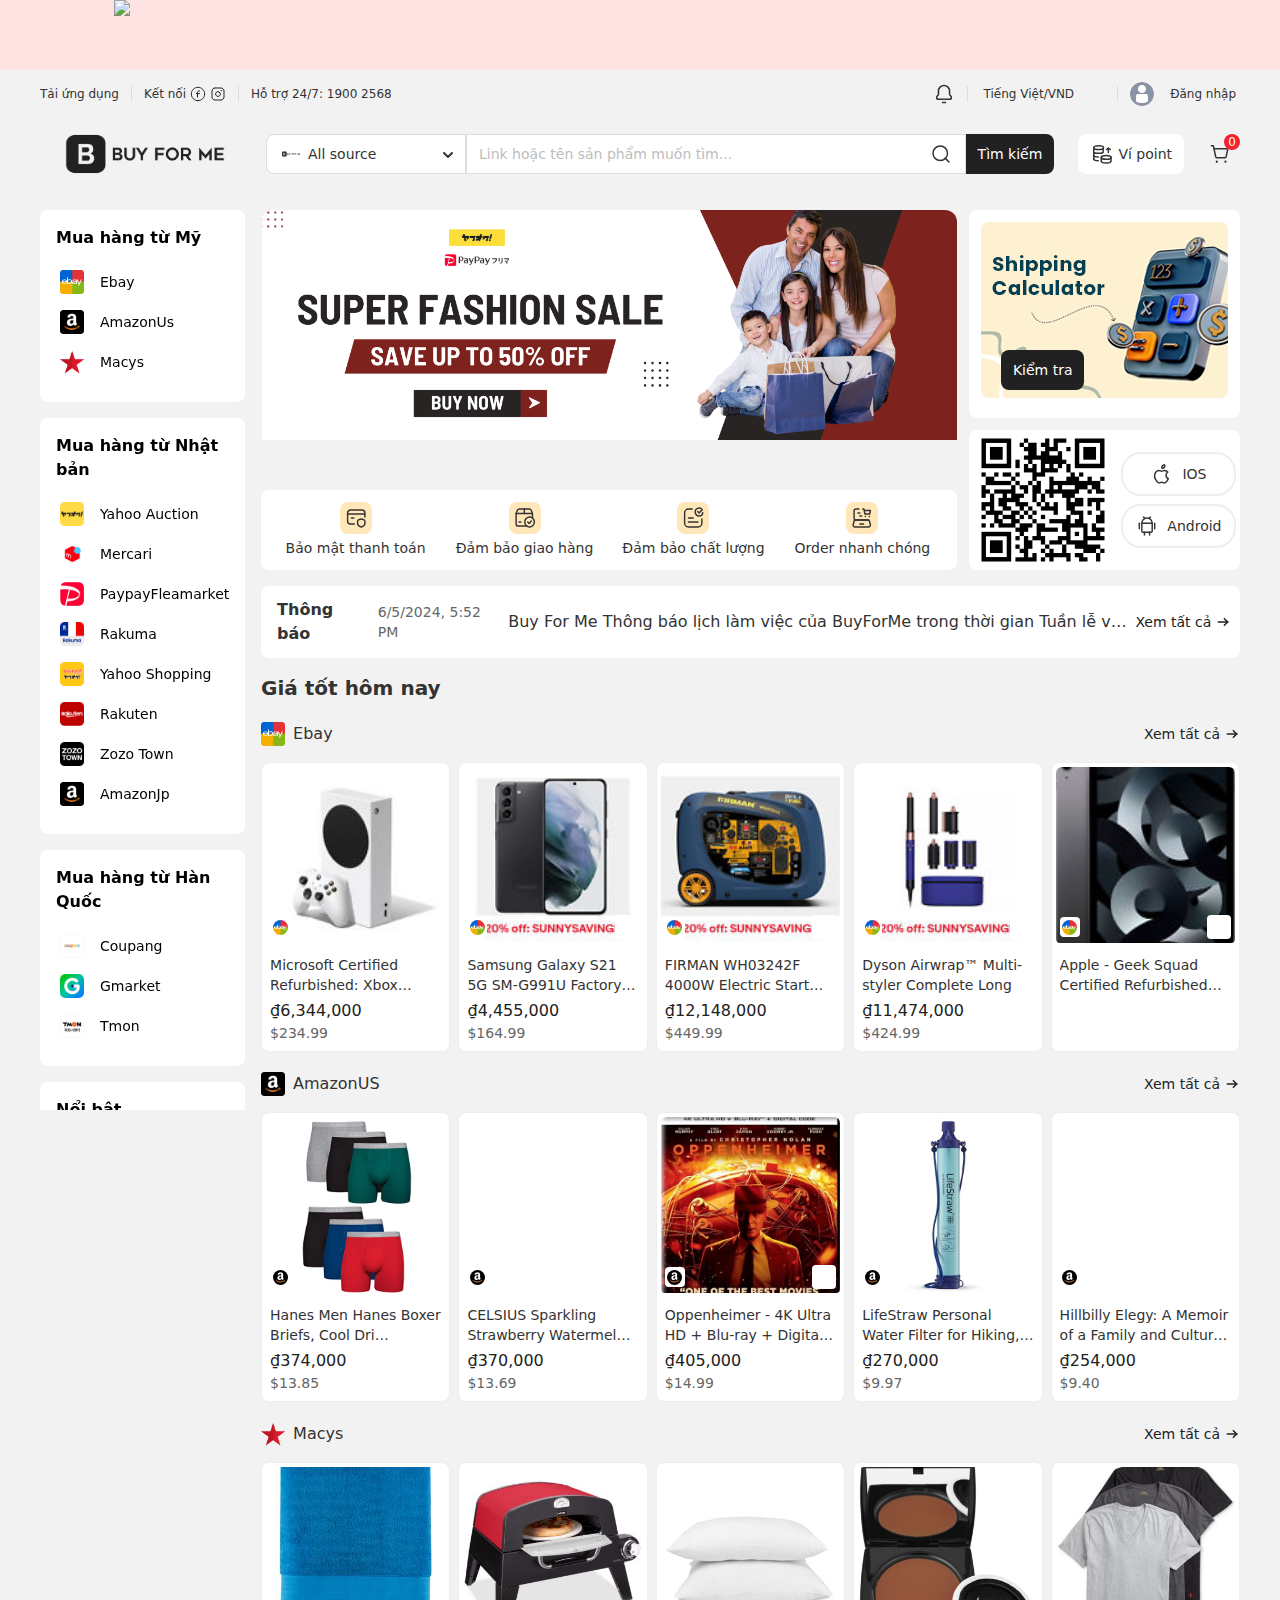
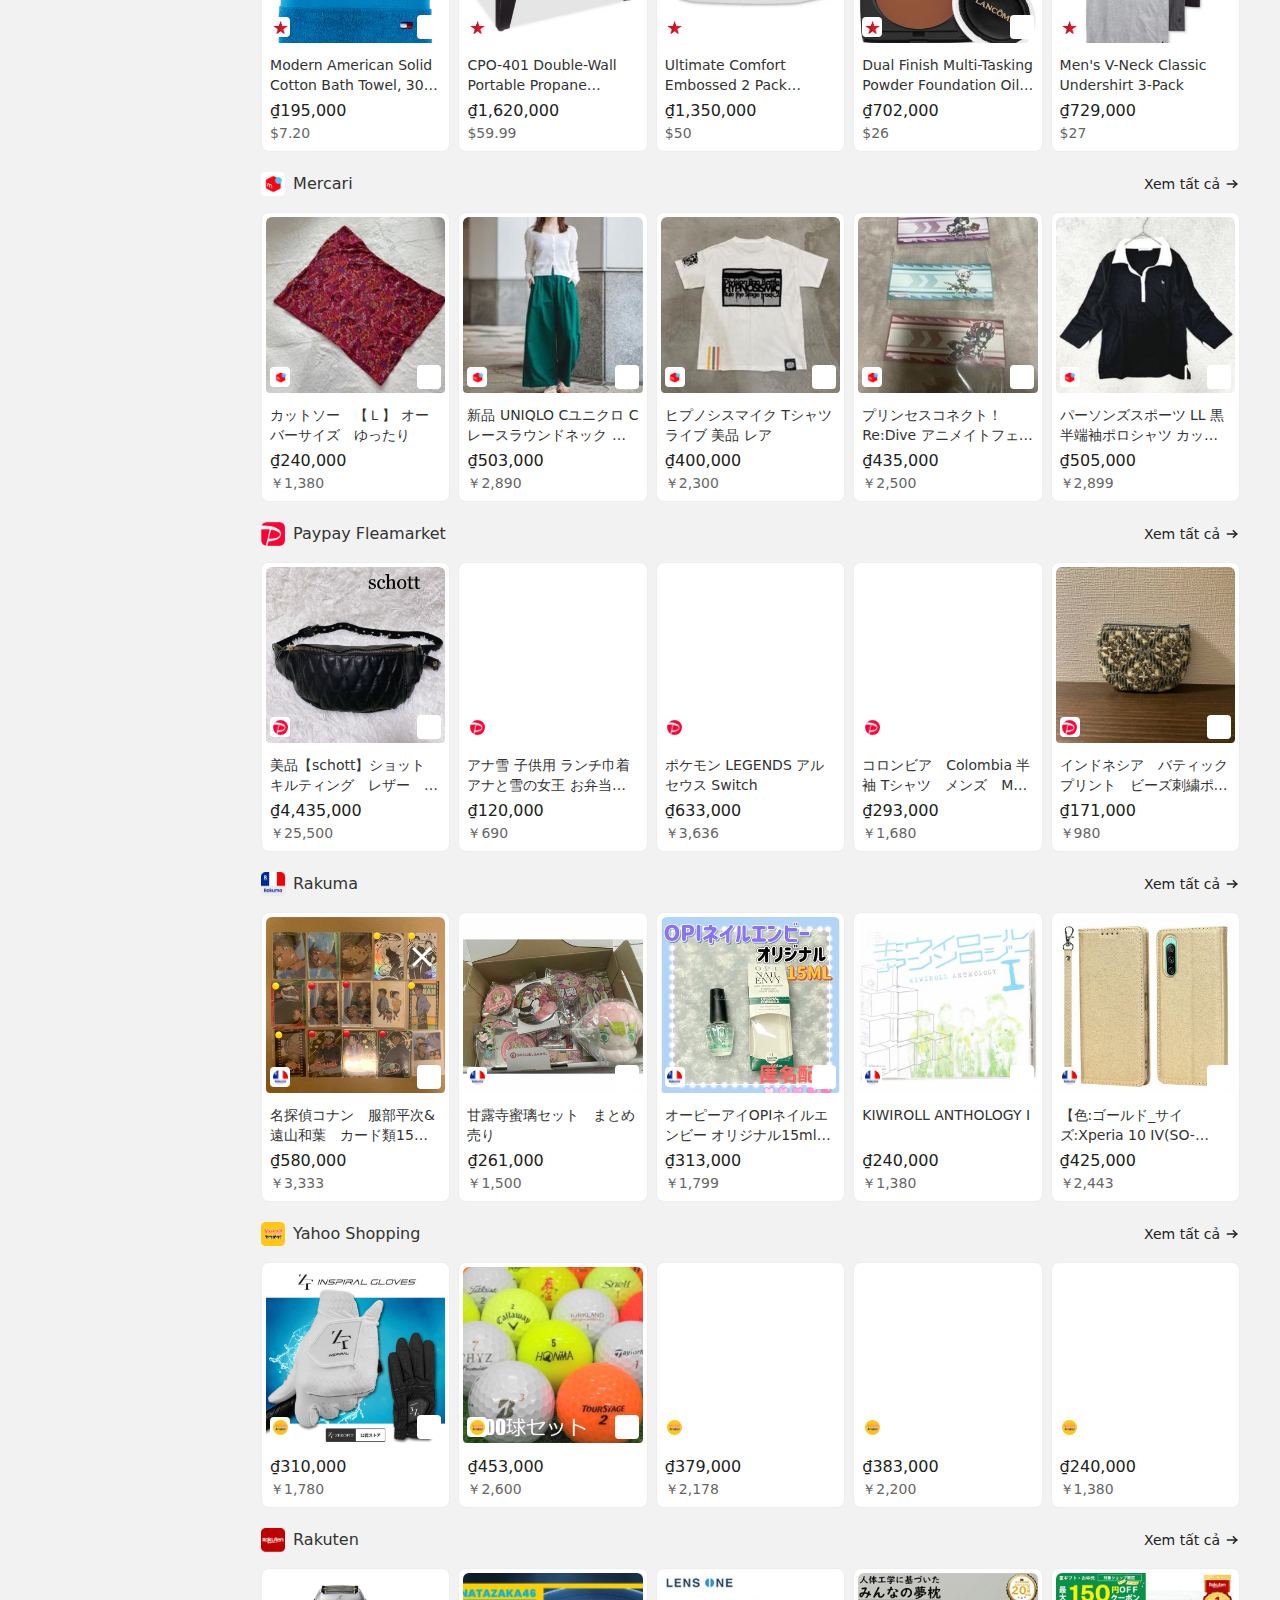
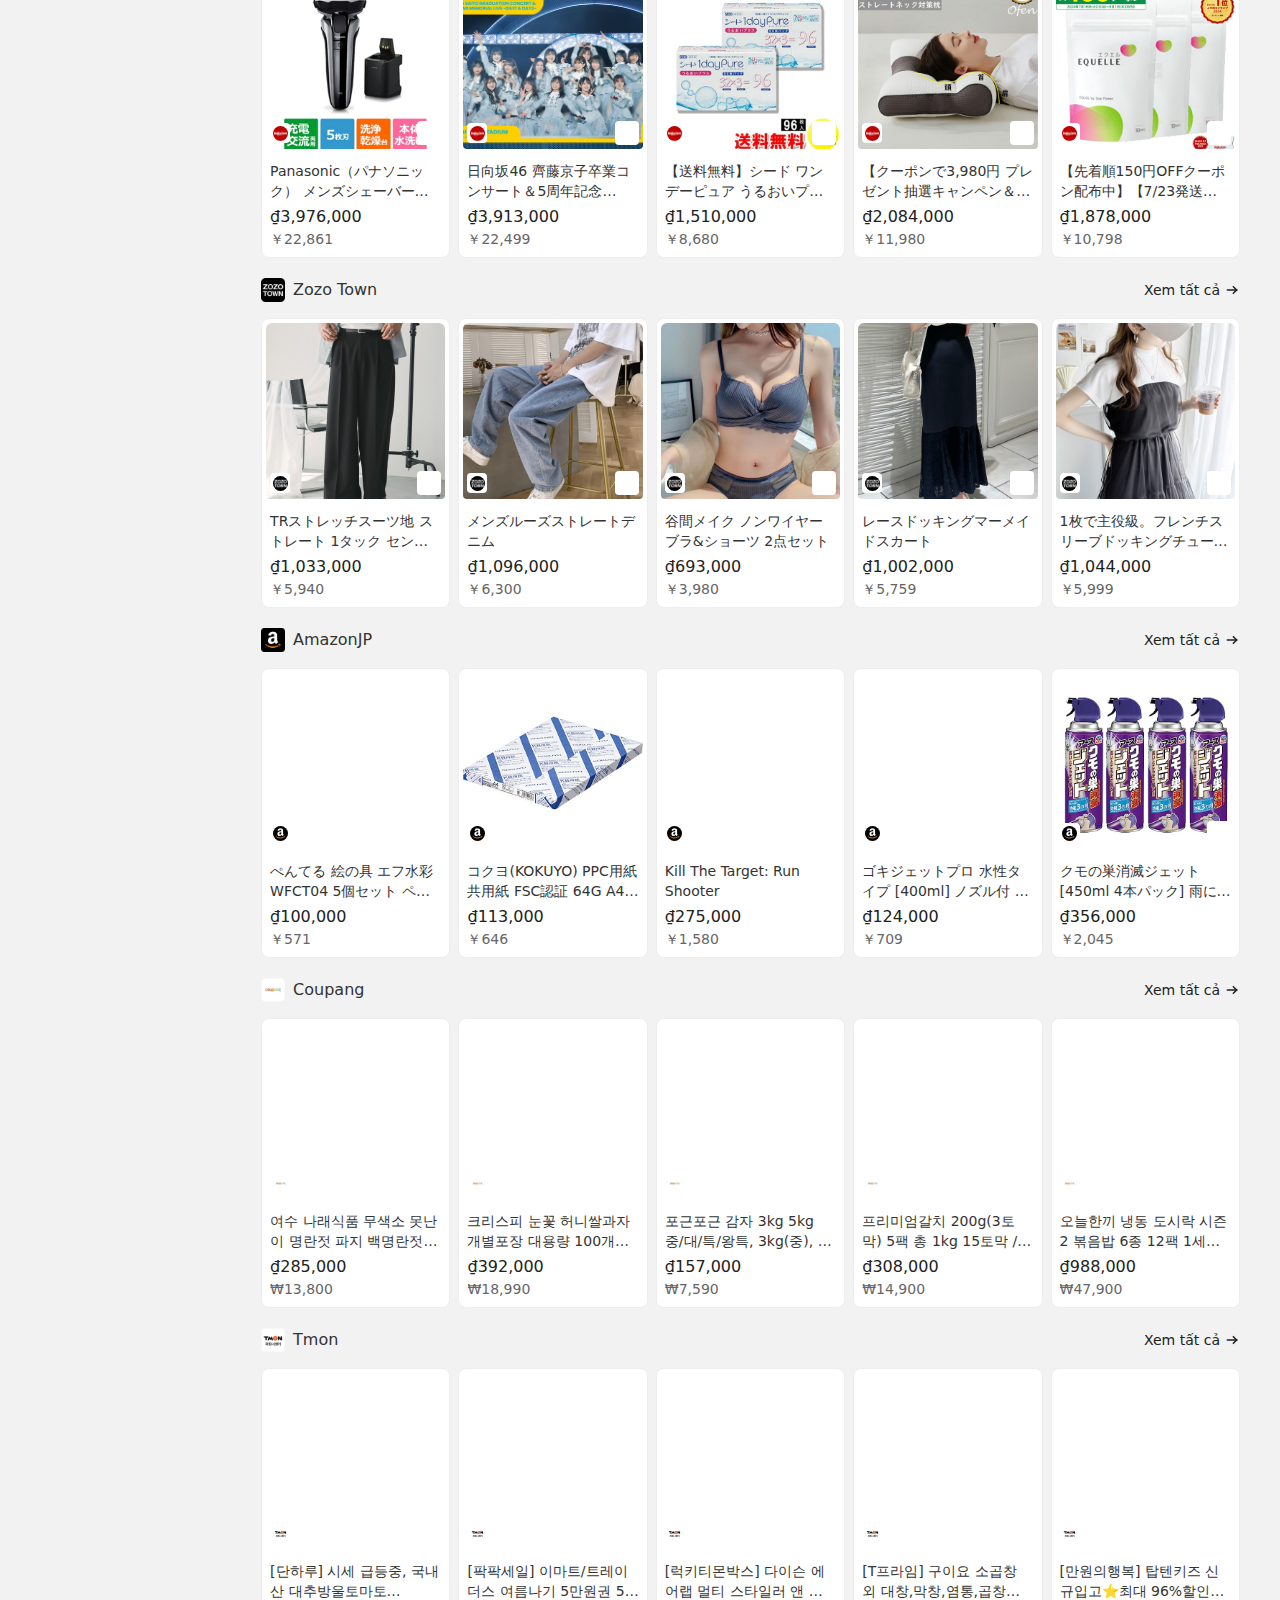
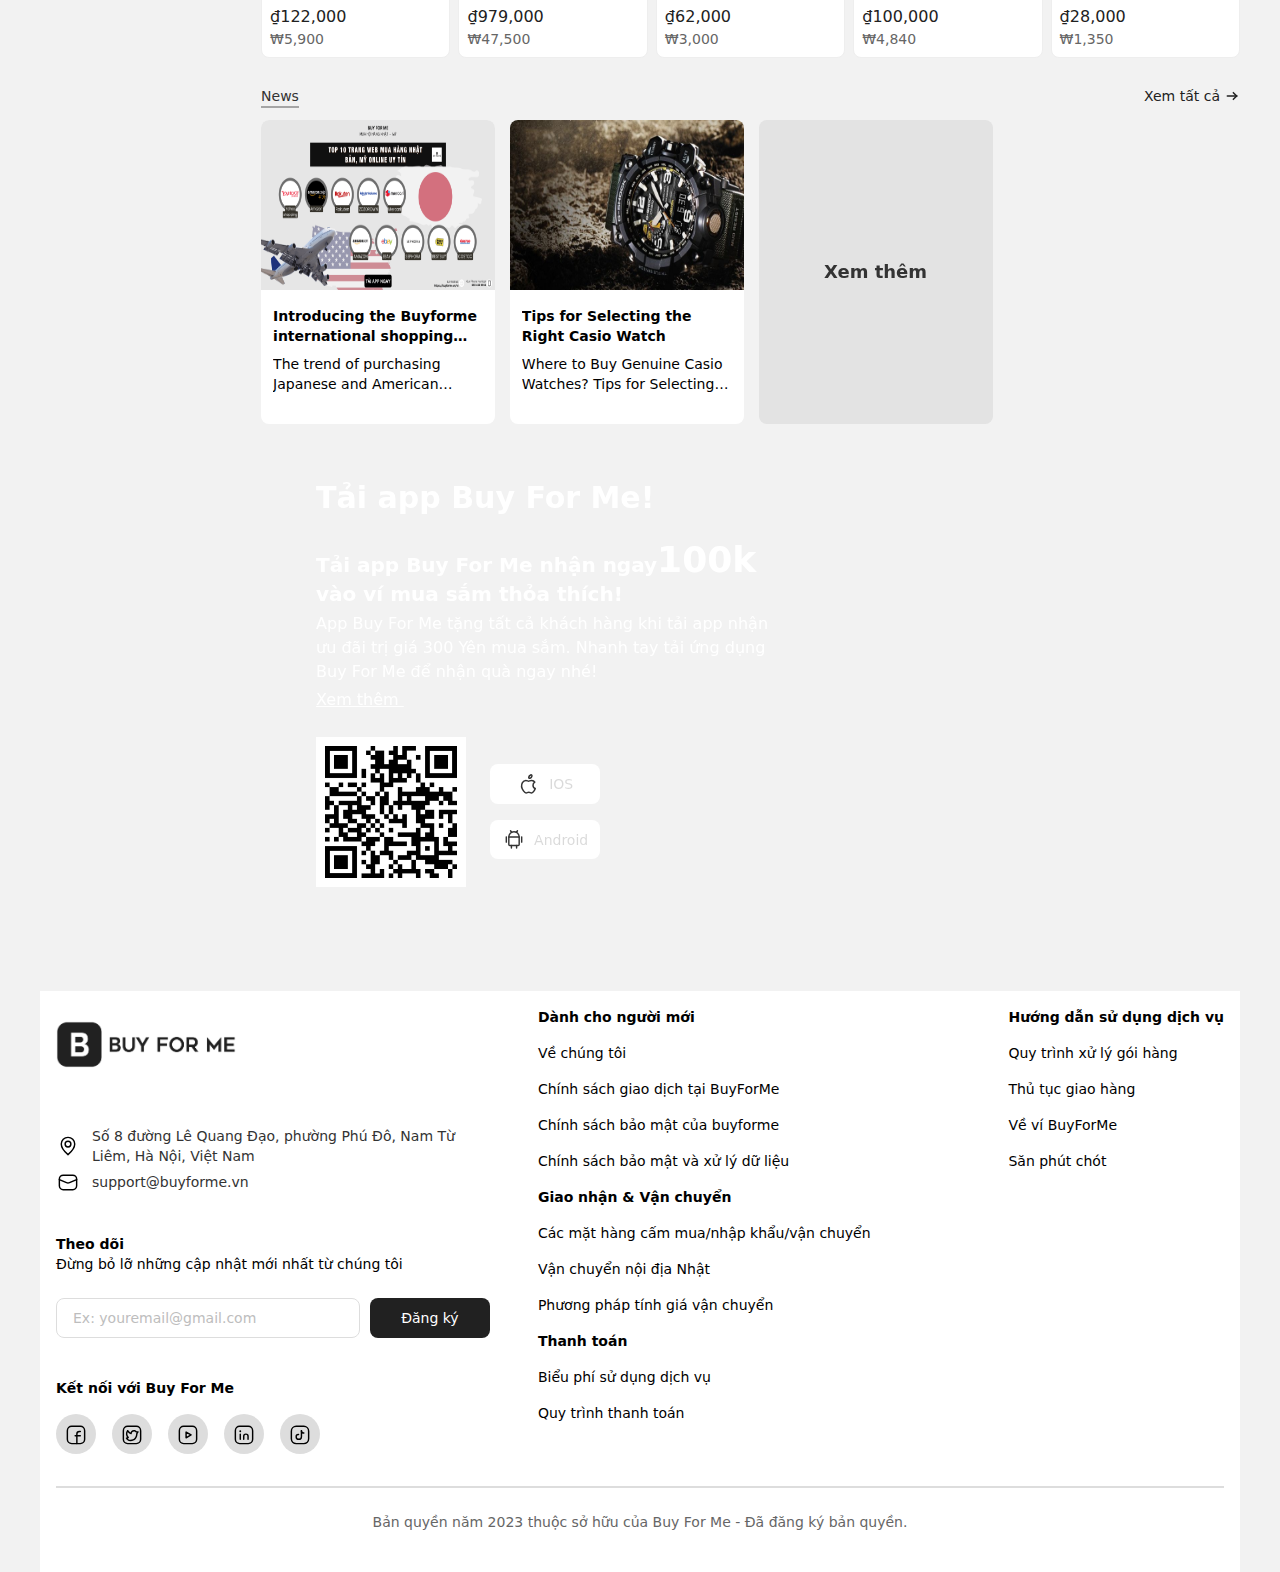
==== index.html @ a2b466f7 "v4" ====
<!DOCTYPE html>
<!-- saved from url=(0020)https://buyforme.vn/ -->
<html>
   <head>
      <meta http-equiv="Content-Type" content="text/html; charset=UTF-8">
      <meta name="viewport" content="width=device-width">
      <title>Buy For Me</title>    
      <meta name="viewport" content="width=device-width, initial-scale=1, maximum-scale=1.0, user-scalable=no, viewport-fit=cover">

      <!-- Import Fontawesome -->
    <link rel="stylesheet" href="./lib/fontawesome/css/fontawesome.css">
    <link rel="stylesheet" href="./lib/fontawesome/css/brands.css">
    <link rel="stylesheet" href="./lib/fontawesome/css/solid.css">
    
      <!-- Import Owl Carousel -->
    <link rel="stylesheet" href="./library/OwlCarousel/assets/owl.carousel.min.css"/>
    <link rel="stylesheet" href="./library/OwlCarousel/assets/owl.theme.default.min.css"/>

     
      <!-- <link rel="preload" href="./assets/images/e6ed0001ab3e3ed1.css" as="style">
      <link rel="stylesheet" href="./assets/images/e6ed0001ab3e3ed1.css" data-n-g=""> -->
      
      <!-- <link rel="stylesheet" type="text/css" href="./assets/css/1d525e5b4dd6b17d.css"> -->
      <!-- <link rel="stylesheet" type="text/css" href="./assets/css/7e64b29bb85424a3.css"> -->

      <link rel="stylesheet" type="text/css" href="./assets/css/style1.css">
      <link rel="stylesheet" type="text/css" href="./assets/css/style2.css">
   </head>
   
   <body class="bg-[#f2f2f2]">
      <div id="__next">
         <main class="__className_469f07">
            <!--$-->
            <div class="hidden items-center justify-between gap-2 bg-ic-white-6s px-4 py-[6px] tb:flex">
               <div class="flex flex-1 items-center gap-2">
                  <div><img alt="icon" loading="lazy" width="32" height="32" decoding="async" data-nimg="1" class="rounded-lg" style="color:transparent" src="./assets/images/app-icon.webp"></div>
                  <div class="flex flex-col justify-between">
                     <p class="text-ic-ink-6s text-xs font-medium leading-[16px]">BuyForMe</p>
                     <p class="text-ic-ink-6s text-xs font-medium leading-[16px]">Open in the BuyForMe app</p>
                  </div>
               </div>
               <button class="align-middle select-none font-sans text-center transition-all disabled:opacity-50 disabled:shadow-none disabled:pointer-events-none py-3 rounded-lg shadow-gray-900/10 hover:shadow-gray-900/20 focus:opacity-[0.85] focus:shadow-none active:opacity-[0.85] active:shadow-none flex items-center justify-center px-3 round-lg shadow-none normal-case text-sm font-medium hover:shadow-none bg-ic-primary-6s text-ic-white-6s hover:opacity-80 h-8" type="button">Open</button>
            </div>
            <div class="block tb:hidden">
               <div class="flex items-center justify-center bg-[#FDE3E1]">
                <img alt="Top bar" loading="lazy" width="1052" height="70" decoding="async" data-nimg="1" src="https://buyforme.vn/_next/image?url=%2F_next%2Fstatic%2Fmedia%2Ftop-bar.6ce9c652.png&w=1080&q=75" style="color: transparent;">
            </div>
               <div class="container mx-auto mt-2 space-y-6">
                  <header class="mx-auto max-w-[1200px]">
                     <div class="flex items-center justify-between">
                        <div class="flex items-center">
                           <div id = "downloadApp" class="mr-3 border-r border-r-ic-ink-2s pr-3" style="cursor: pointer;">
                              <p class="text-ic-ink-6s text-xs font-normal leading-[16px]">Tải ứng dụng</p>
                           </div>
                           <div class="mr-3 border-r border-r-ic-ink-2s pr-3">
                              <div class="flex items-center gap-1">
                                 <p class="text-ic-ink-6s text-xs font-normal leading-[16px]">Kết nối</p>
                                 <img class="inline-block" width="16" height="16" src="./assets/icon/Facebook, Circle.svg">
                                 <img class="inline-block" width="16" height="16" src="./assets/icon/Instagram.svg">
                              </div>
                           </div>
                           <p class="text-ic-ink-6s text-xs font-normal leading-[16px]">Hỗ trợ 24/7: 1900 2568</p>
                        </div>
                        <div class="flex items-center">
                           <div class="relative mr-5 before:absolute before:-right-2 before:top-1/2 before:h-4 before:w-px before:-translate-y-1/2 before:bg-ic-ink-2s before:content-[&#39;&#39;]">
                              <a href="./login/Buy For MeLogin.html">
                                 <button class="flex items-center gap-2 p-1 rounded hover:bg-ic-light transition-[background-color]">
                                    <img class="relative text-ic-ink-6s inline-block" width="24" height="24" color="text-ic-primary-6s" src="./assets/icon/bell-notification.svg">
                                 </button>
                              </a>
                           </div>
                           <div class="relative before:absolute before:-right-2 before:top-1/2 before:h-4 before:w-px before:-translate-y-1/2 before:bg-ic-ink-2s before:content-[&#39;&#39;]">
                              <button class="flex items-center gap-2 p-1 rounded hover:bg-ic-light transition-[background-color]" aria-expanded="false" aria-haspopup="menu" id=":r8:">
                                 <p class="text-ic-ink-6s text-xs font-medium leading-[16px]">Tiếng Việt/VND</p>
                                 <svg class="inline-block" width="24" height="24">
                                    <use xlink:href="/images/sprite-icon.svg#svg-arrow-down"></use>
                                 </svg>
                              </button>
                           </div>
                           <div class="relative ml-4 before:absolute before:-right-2 before:top-1/2 before:h-4 before:-translate-y-1/2 ">
                            <a href="./login/Buy For MeLogin.html">
                                 <button id=":r4:" class="flex items-center gap-2 p-1 rounded hover:bg-ic-light transition-[background-color] account-cn" aria-expanded="false" aria-haspopup="menu">
                                 <img class="inline-block" width="24" height="24" src="./assets/icon/Avatar.svg">
                                    <use xlink:href="/images/sprite-icon.svg#svg-user-avatar"></use>
                                 </svg>
                                 <p class="text-ic-ink-6s text-xs font-medium leading-[16px]">Đăng nhập</p>
                              </button>
                            </a>
                             
                              <!-- Login -->
                              <!-- <div class="min-w-[180px] border border-blue-gray-50 shadow-lg font-sans text-sm font-normal text-blue-gray-500 overflow-auto focus:outline-none shadow-xxl rounded-xl bg-ic-white-6s p-2 z-[9999]" tabindex="-1" id=":r7:" role="menu" aria-labelledby=":r8:" aria-orientation="vertical" style="position: absolute; top: 115px; left: 1323px; opacity: 1; transform-origin: center top; transform: scale(1);">
                                <div class="bg-ic-white-6s p-2 outline-none" tabindex="-1" role="menuitem">
                                   <button id="login-id" class="align-middle select-none font-sans text-center transition-all disabled:opacity-50 disabled:shadow-none disabled:pointer-events-none py-3 rounded-lg shadow-gray-900/10 hover:shadow-gray-900/20 focus:opacity-[0.85] focus:shadow-none active:opacity-[0.85] active:shadow-none flex items-center justify-center px-3 round-lg shadow-none normal-case text-sm font-medium hover:shadow-none bg-ic-primary-6s text-ic-white-6s hover:opacity-80 h-10 w-full login-cn" type="button">
                                      <p class="flex-1">Đăng nhập</p>
                                   </button>
                                   <ul class="mt-2">
                                      <li>
                                         <button role="menuitem" class="w-full pt-[9px] pb-2 rounded-md text-start cursor-pointer select-none transition-all hover:bg-opacity-80 focus:bg-blue-gray-50 focus:bg-opacity-80 active:bg-blue-gray-50 active:bg-opacity-80 hover:text-blue-gray-900 focus:text-blue-gray-900 active:text-blue-gray-900 outline-none text-sm font-normal leading-5 text-ic-ink-6s hover:bg-ic-orange-1s flex items-center gap-2 px-0">
                                            <svg class="inline-block" width="24" height="24">
                                               <use xlink:href="/images/sprite-icon.svg#svg-user"></use>
                                            </svg>
                                            <p class="text-ic-ink-6s text-sm font-normal leading-[20px]">Tài khoản</p>
                                         </button>
                                      </li>
                                      <li>
                                         <button role="menuitem" class="w-full pt-[9px] pb-2 rounded-md text-start cursor-pointer select-none transition-all hover:bg-opacity-80 focus:bg-blue-gray-50 focus:bg-opacity-80 active:bg-blue-gray-50 active:bg-opacity-80 hover:text-blue-gray-900 focus:text-blue-gray-900 active:text-blue-gray-900 outline-none text-sm font-normal leading-5 text-ic-ink-6s hover:bg-ic-orange-1s flex items-center gap-2 px-0">
                                            <svg class="inline-block" width="24" height="24">
                                               <use xlink:href="/images/sprite-icon.svg#svg-cart-2"></use>
                                            </svg>
                                            <p class="text-ic-ink-6s text-sm font-normal leading-[20px]">Đơn hàng</p>
                                         </button>
                                      </li>
                                      <li>
                                         <button role="menuitem" class="w-full pt-[9px] pb-2 rounded-md text-start cursor-pointer select-none transition-all hover:bg-opacity-80 focus:bg-blue-gray-50 focus:bg-opacity-80 active:bg-blue-gray-50 active:bg-opacity-80 hover:text-blue-gray-900 focus:text-blue-gray-900 active:text-blue-gray-900 outline-none text-sm font-normal leading-5 text-ic-ink-6s hover:bg-ic-orange-1s flex items-center gap-2 px-0">
                                            <svg class="inline-block" width="24" height="24">
                                               <use xlink:href="/images/sprite-icon.svg#svg-heart-2"></use>
                                            </svg>
                                            <p class="text-ic-ink-6s text-sm font-normal leading-[20px]">Yêu thích</p>
                                         </button>
                                      </li>
                                   </ul>
                                </div>
                             </div> -->
                               <!-- End Login -->
                           </div>
                        </div>
                     </div>
                     <div class="my-3 flex gap-4">
                        <div class="flex w-[210px] items-center justify-center"><a href="https://buyforme.vn/"><img alt="Buy For Me" loading="lazy" width="160" height="60" decoding="async" data-nimg="1" class="h-16 w-40"  src="./assets/images/logo%20web%20buyforme2_20240529073142602.png" style="color: transparent;"></a></div>
                        <div class="flex flex-1 items-center justify-between">
                           <div class=" flex-1">
                              <div class="relative search-input-id" id="search-input-id">
                                 <div class="relative flex justify-center">
                                    <div>
                                       <div class="relative h-10">
                                          <div class="relative w-full min-w-[200px] h-11 h-full !w-auto ">
                                             <button type="button" class="peer w-full h-full text-blue-gray-700 font-sans font-normal text-left outline outline-0 focus:outline-0 disabled:bg-blue-gray-50 disabled:border-0 disabled:cursor-not-allowed transition-all text-sm bg-ic-white-6s border rounded-lg py-0 [&amp;&gt;div&gt;svg]:text-ic-ink-6s border-ic-ink-2s rounded-r-none focus:border-ic-ink-2s focus:shadow-inherit" aria-expanded="false" aria-haspopup="listbox" role="combobox">
                                                <span class="absolute top-2/4 -translate-y-2/4 left-0 pt-3"></span>
                                                <div class="grid place-items-center absolute top-2/4 right-2 pt-px w-5 h-5 text-blue-gray-400 rotate-0 -translate-y-2/4 transition-all">
                                                   <svg xmlns="http://www.w3.org/2000/svg" viewBox="0 0 20 20" fill="currentColor">
                                                      <path fill-rule="evenodd" d="M5.293 7.293a1 1 0 011.414 0L10 10.586l3.293-3.293a1 1 0 111.414 1.414l-4 4a1 1 0 01-1.414 0l-4-4a1 1 0 010-1.414z" clip-rule="evenodd"></path>
                                                   </svg>
                                                </div>
                                             </button>
                                             <label class="select-none pointer-events-none absolute font-normal transition-all after:content[&#39; &#39;] after:block after:w-full after:absolute after:-bottom-2.5 after:border-b-2 after:transition-transform after:duration-300 text-sm peer-disabled:text-transparent after:scale-x-0 leading-tight after:border-gray-500 w-auto h-auto top-1/2 left-4 -translate-y-1/2 text-ic-ink-4s after:content-none hidden"></label>
                                          </div>
                                          <span class="pointer-events-none absolute left-4 top-1/2 w-[calc(100%-44px)] -translate-y-1/2 truncate text-sm text-ic-ink-6s"><span class="flex gap-2"><img alt="" width="18" height="18" src="./assets/images/logo web buyforme2_20240529073142602.png" class="object-contain"><span>All source</span></span></span>
                                       </div>
                                    </div>
                                    <div class="flex flex-1 items-center justify-between gap-2 truncate border border-ic-ink-2s bg-ic-white-6s px-3 text-sm text-ic-black-5s tb:h-9 tb:rounded-lg">
                                       <input placeholder="Link hoặc tên sản phẩm muốn tìm..." type="text" class="flex-1 focus:outline-none" value="">
                                       <div class="absolute right-[67px] top-11 z-50 h-max w-[500px] bg-white outline-none"></div>
                                       <svg width="24" height="24" viewBox="0 0 24 24" fill="none" xmlns="http://www.w3.org/2000/svg" class="text-ic-black-6s">
                                          <path d="M20.0002 20.0001L16.3765 16.3763" stroke="currentColor" stroke-width="1.5" stroke-linecap="round" stroke-linejoin="round"></path>
                                          <path d="M4 11.25C4 15.2541 7.24594 18.5 11.25 18.5C15.2541 18.5 18.5 15.2541 18.5 11.25C18.5 7.24594 15.2541 4 11.25 4V4C7.24606 4.00029 4.00029 7.24606 4 11.25" stroke="currentColor" stroke-width="1.5" stroke-linecap="round" stroke-linejoin="round"></path>
                                       </svg>
                                    </div>
                                    <button type="button" class="flex items-center justify-center rounded-r-lg bg-ic-primary-6s px-3 py-2 transition-[background-color] hover:opacity-80">
                                       <p class="text-sm font-medium leading-[20px] text-ic-white-6s">Tìm kiếm</p>
                                    </button>
                                 </div>
                              </div>
                           </div>
                           <div class="ml-6">
                            <a href="./login/Buy For MeLogin.html">
                                <button id="deposit-points-id" class="align-middle select-none font-sans text-center transition-all disabled:opacity-50 disabled:shadow-none disabled:pointer-events-none py-3 rounded-lg shadow-gray-900/10 hover:shadow-gray-900/20 focus:opacity-[0.85] focus:shadow-none active:opacity-[0.85] active:shadow-none flex items-center justify-center px-3 round-lg shadow-none normal-case text-sm font-medium hover:shadow-none text-ic-white-6s hover:opacity-80 h-10 bg-ic-white-6s hover:bg-ic-white-4s deposit-points-cn" type="button">
                                    <span class="mr-1">
                                       <svg xmlns="http://www.w3.org/2000/svg" fill="none" viewBox="0 0 24 24" width="24" height="24" class="coin-growth text-ic-ink-6s">
                                          <path stroke="currentColor" stroke-linecap="round" stroke-linejoin="round" stroke-width="1.5" d="M13.125 10.5c0 .414-2.098.75-4.687.75s-4.688-.336-4.688-.75m4.5 4.5c-2.485 0-4.5-.671-4.5-1.5m9.375-6.75v3.75m7.872 4.875C21 14.339 18.815 13.5 16.124 13.5s-4.875.84-4.874 1.875c0 1.036 2.182 1.875 4.875 1.875S21 16.41 21 15.375"></path>
                                          <path stroke="currentColor" stroke-linecap="round" stroke-linejoin="round" stroke-width="1.5" d="M21 15v4c0 1.105-2.182 2-4.875 2s-4.875-.895-4.875-2v-4m-3 3.75c-2.485 0-4.5-.671-4.5-1.5"></path>
                                          <ellipse cx="8.625" cy="5.625" stroke="currentColor" stroke-linecap="round" stroke-linejoin="round" stroke-width="1.5" rx="4.875" ry="1.875"></ellipse>
                                          <path stroke="currentColor" stroke-linecap="round" stroke-linejoin="round" stroke-width="1.5" d="M3.75 6v11.25M18.375 6v4.5m1.875-3L18.375 6 16.5 7.5"></path>
                                       </svg>
                                    </span>
                                    <p class="text-ic-ink-6s text-sm font-medium leading-[20px]">Ví point</p>
                                 </button>
                            </a>
                              
                           </div>
                           <div class="ml-4">
                              <div class="relative">
                                 <button id="cart-id" type="button" class="peer relative size-10 rounded-lg transition-[background-color] hover:bg-ic-ink-2s cart-cn">
                                    <img class="inline-block" width="24" height="24" src="./assets/icon/Basket.svg">
                                    <div class="absolute right-0 top-0 flex size-4 items-center justify-center rounded-full bg-ic-red-6s">
                                       <p class="text-xs font-medium leading-[16px] text-ic-white-6s">0</p>
                                    </div>
                                 </button>
                                 <div class="peer absolute top-full h-1 w-full"></div>
                                 <div class="absolute right-0 mt-1 hidden peer-hover:block hover:block z-[9999] w-[375px] bg-ic-white-6s rounded-lg border border-ic-light shadow-dropdown">
                                    <div class="flex items-center justify-center p-4">
                                       <p class="text-ic-ink-6s text-xs font-normal leading-[16px]">Không có sản phẩm nào trong giỏ hàng!</p>
                                    </div>
                                 </div>
                              </div>
                           </div>
                        </div>
                     </div>
                  </header>
                  <div class="container grid grid-cols-11 gap-4">
                     <div class="relative col-span-2 w-full">
                        <div class="sticky top-5 grid max-h-screen gap-4 overflow-y-scroll pb-52 scrollbar-hidden">
                           <div class="rounded-lg bg-white p-4">
                              <p class="pb-2 text-base font-bold">Mua hàng từ Mỹ</p>
                              <a href="https://buyforme.vn/ebay">
                                 <div class="my-2 flex items-center gap-3">
                                    <div class="grid size-[32px] items-center justify-center rounded-lg"><img src="./assets/images/logo-ebay_20240221110813975.png" alt="EBAY" class="mx-auto block" width="24" height="24"></div>
                                    <p class="text-sm font-medium">Ebay</p>
                                 </div>
                              </a>
                              <a href="https://buyforme.vn/amazon-us">
                                 <div class="my-2 flex items-center gap-3">
                                    <div class="grid size-[32px] items-center justify-center rounded-lg"><img src="./assets/images/Logo source_20231207030555764.png" alt="AMAZON_US" class="mx-auto block" width="24" height="24"></div>
                                    <p class="text-sm font-medium">AmazonUs</p>
                                 </div>
                              </a>
                              <a href="https://buyforme.vn/macys">
                                 <div class="my-2 flex items-center gap-3">
                                    <div class="grid size-[32px] items-center justify-center rounded-lg"><img src="./assets/images/macys 1_20231204081611287.png" alt="MACYS" class="mx-auto block" width="24" height="24"></div>
                                    <p class="text-sm font-medium">Macys</p>
                                 </div>
                              </a>
                           </div>
                           <div class="rounded-lg bg-white p-4">
                              <p class="pb-2 text-base font-bold">Mua hàng từ Nhật bản</p>
                              <a href="https://buyforme.vn/auction">
                                 <div class="my-2 flex items-center gap-3">
                                    <div class="grid size-[32px] items-center justify-center rounded-lg"><img src="./assets/images/Yahoo AUC_20231012080811612.png" alt="AUCTION" class="mx-auto block" width="24" height="24"></div>
                                    <p class="text-sm font-medium">Yahoo Auction</p>
                                 </div>
                              </a>
                              <a href="https://buyforme.vn/mercari-partner">
                                 <div class="my-2 flex items-center gap-3">
                                    <div class="grid size-[32px] items-center justify-center rounded-lg"><img src="./assets/images/Mercari_20231016100339841.png" alt="MERCARI_PARTNER" class="mx-auto block" width="24" height="24"></div>
                                    <p class="text-sm font-medium">Mercari</p>
                                 </div>
                              </a>
                              <a href="https://buyforme.vn/paypay-fleamarket">
                                 <div class="my-2 flex items-center gap-3">
                                    <div class="grid size-[32px] items-center justify-center rounded-lg"><img src="./assets/images/Paypay_20231010064938554.png" alt="PAYPAY_FLEAMARKET" class="mx-auto block" width="24" height="24"></div>
                                    <p class="text-sm font-medium">PaypayFleamarket</p>
                                 </div>
                              </a>
                              <a href="https://buyforme.vn/rakuma">
                                 <div class="my-2 flex items-center gap-3">
                                    <div class="grid size-[32px] items-center justify-center rounded-lg"><img src="./assets/images/Rakuma_20231010064957688.png" alt="RAKUMA" class="mx-auto block" width="24" height="24"></div>
                                    <p class="text-sm font-medium">Rakuma</p>
                                 </div>
                              </a>
                              <a href="https://buyforme.vn/yahoo-shopping">
                                 <div class="my-2 flex items-center gap-3">
                                    <div class="grid size-[32px] items-center justify-center rounded-lg"><img src="./assets/images/Yahoo Shopping_20231010065033388.png" alt="YAHOO_SHOPPING" class="mx-auto block" width="24" height="24"></div>
                                    <p class="text-sm font-medium">Yahoo Shopping</p>
                                 </div>
                              </a>
                              <a href="https://buyforme.vn/rakuten">
                                 <div class="my-2 flex items-center gap-3">
                                    <div class="grid size-[32px] items-center justify-center rounded-lg"><img src="./assets/images/Rakuten_20231010065009474.png" alt="RAKUTEN" class="mx-auto block" width="24" height="24"></div>
                                    <p class="text-sm font-medium">Rakuten</p>
                                 </div>
                              </a>
                              <a href="https://buyforme.vn/zozo">
                                 <div class="my-2 flex items-center gap-3">
                                    <div class="grid size-[32px] items-center justify-center rounded-lg"><img src="./assets/images/Zozo_20231010065044182.png" alt="ZOZO" class="mx-auto block" width="24" height="24"></div>
                                    <p class="text-sm font-medium">Zozo Town</p>
                                 </div>
                              </a>
                              <a href="https://buyforme.vn/amazon-jp">
                                 <div class="my-2 flex items-center gap-3">
                                    <div class="grid size-[32px] items-center justify-center rounded-lg"><img src="./assets/images/Logo source_20231207030555764.png" alt="AMAZON_JP" class="mx-auto block" width="24" height="24"></div>
                                    <p class="text-sm font-medium">AmazonJp</p>
                                 </div>
                              </a>
                           </div>
                           <div class="rounded-lg bg-white p-4">
                              <p class="pb-2 text-base font-bold">Mua hàng từ Hàn Quốc</p>
                              <a href="https://buyforme.vn/coupang">
                                 <div class="my-2 flex items-center gap-3">
                                    <div class="grid size-[32px] items-center justify-center rounded-lg"><img src="./assets/images/coupang_20231214081529033.png" alt="COUPANG" class="mx-auto block" width="24" height="24"></div>
                                    <p class="text-sm font-medium">Coupang</p>
                                 </div>
                              </a>
                              <a href="https://buyforme.vn/gmarket">
                                 <div class="my-2 flex items-center gap-3">
                                    <div class="grid size-[32px] items-center justify-center rounded-lg"><img src="./assets/images/logo-gmarket_20231220024319062.png" alt="GMARKET" class="mx-auto block" width="24" height="24"></div>
                                    <p class="text-sm font-medium">Gmarket</p>
                                 </div>
                              </a>
                              <a href="https://buyforme.vn/tmon">
                                 <div class="my-2 flex items-center gap-3">
                                    <div class="grid size-[32px] items-center justify-center rounded-lg"><img src="./assets/images/tmon_20240109094937190.png" alt="TMON" class="mx-auto block" width="24" height="24"></div>
                                    <p class="text-sm font-medium">Tmon</p>
                                 </div>
                              </a>
                           </div>
                           <div class="rounded-lg bg-white p-4">
                              <p class="pb-2 text-base font-bold">Nổi bật</p>
                              <a href="./login/Buy For MeLogin.html">
                                 <div class="my-2 flex items-center gap-3">
                                    <div class="grid size-[32px] items-center justify-center rounded-lg bg-[#cccc]">
                                       <img class="size-4 inline-block" width="16" height="16" src="./assets/icon/delivery.svg">
                                    </div>
                                    <p class="text-sm font-medium">Vận chuyển</p>
                                 </div>
                              </a>
                              <a href="https://buyforme.vn/docs">
                                 <div class="my-2 flex items-center gap-3">
                                    <div class="grid size-[32px] items-center justify-center rounded-lg bg-[#cccc]">
                                       <img class="size-4 inline-block" width="16" height="16" src="./assets/icon/idea-light-lamp-square.svg">
                                        
                                    </div>
                                    <p class="text-sm font-medium">Hướng dẫn</p>
                                 </div>
                              </a>
                           </div>
                        </div>
                     </div>
                     <div class="col-span-9 space-y-4">
                        <div class="grid grid-cols-7 gap-3">
                           <div class="col-span-5 space-y-3">
                              <div class="group relative overflow-hidden rounded-xl tb:px-4 tb:py-3 tb:rounded-none tb:bg-ic-white-6s h-[268px]">
                                 <div class="h-full tb:overflow-hidden tb:rounded-xl">
                                    <div class="swiper swiper-initialized swiper-horizontal h-full swiper-backface-hidden ">
                                       <div class="swiper-wrapper owl-carousel owl-theme">

                                            <div class="swiper-slide swiper-slide-active h-full item" style="width: 696px; margin-right: 30px;">
                                            <a class="block size-full" href="https://api.ichiba.net/storage/files/ichiba-prod/cms/private/buyforme2/articles/featured-image/2024/7/9/21_20240709081550891.png"><img alt="ed412249-6824-4959-89d0-44ec168f8329" loading="lazy" width="862" height="268" decoding="async" data-nimg="1" class="size-full object-cover" src="./assets/images/21_20240709081550891.png" style="color: transparent;"></a>
                                            </div>
                                            <div class="swiper-slide swiper-slide-next h-full item" style="width: 696px; margin-right: 30px;">
                                            <a class="block size-full" href="https://buyforme.vn/#"><img alt="4801140e-344b-4545-97b1-132b7cec5078" loading="lazy" width="862" height="268" decoding="async" data-nimg="1" class="size-full object-cover" src="./assets/images/8_20240709014234178.png" style="color: transparent;"></a></div>
                                            </div>
                                       
                                    </div>
                                 </div>
                              </div>
                              <div class="flex justify-between gap-3 rounded-lg bg-ic-white-6s px-4 py-3 tb:rounded-none tb:py-2 tb:overflow-x-auto tb:scrollbar-hidden tb:max-w-full">
                                 <a class="flex flex-1 flex-col items-center justify-center gap-1 tb:shrink-0 tb:flex-row" href="https://buyforme.vn/#">
                                    <div class="flex size-8 items-center justify-center rounded-lg bg-ic-orange-2s">
                                       <image class="inline-block" width="24" height="24" src="./assets/icon/credit-card-security-protection.svg">
                                          
                                    </div>
                                    <p class="text-ic-ink-6s text-sm font-medium leading-[20px] tb:text-nowrap">Bảo mật thanh toán</p>
                                 </a>
                                 <a class="flex flex-1 flex-col items-center justify-center gap-1 tb:shrink-0 tb:flex-row" href="https://buyforme.vn/#">
                                    <div class="flex size-8 items-center justify-center rounded-lg bg-ic-orange-2s">
                                       <img class="inline-block" width="24" height="24" src="./assets/icon/order.svg">
                                          
                                    </div>
                                    <p class="text-ic-ink-6s text-sm font-medium leading-[20px] tb:text-nowrap">Đảm bảo giao hàng</p>
                                 </a>
                                 <a class="flex flex-1 flex-col items-center justify-center gap-1 tb:shrink-0 tb:flex-row" href="https://buyforme.vn/#">
                                    <div class="flex size-8 items-center justify-center rounded-lg bg-ic-orange-2s">
                                       <img class="inline-block" width="24" height="24" src="./assets/icon/item-checkmark.svg">
                                          
                                    </div>
                                    <p class="text-ic-ink-6s text-sm font-medium leading-[20px] tb:text-nowrap">Đảm bảo chất lượng</p>
                                 </a>
                                 <a class="flex flex-1 flex-col items-center justify-center gap-1 tb:shrink-0 tb:flex-row" href="https://buyforme.vn/#">
                                    <div class="flex size-8 items-center justify-center rounded-lg bg-ic-orange-2s">
                                       <img class="inline-block" width="24" height="24" src="./assets/icon/laptop-basket-fast-order.svg">
                                          
                                    </div>
                                    <p class="text-ic-ink-6s text-sm font-medium leading-[20px] tb:text-nowrap">Order nhanh chóng</p>
                                 </a>
                              </div>
                           </div>
                           <div class="col-span-2 flex flex-col justify-between gap-3">
                              <div class="w-full rounded-lg bg-ic-white-6s p-3 flex-1">
                                 <div class="relative aspect-auto h-[176px] overflow-hidden rounded-lg">
                                    <img alt="imageBanner" loading="lazy" width="343" height="176" decoding="async" data-nimg="1" class="size-full object-cover" src="./assets/images/image2.png" style="color: transparent;">
                                    <div class="absolute bottom-2 left-5"><a id="check-shipping-id" class="check-shipping-cn" href="https://buyforme.vn/shipping-calculator"><button class="align-middle select-none font-sans text-center transition-all disabled:opacity-50 disabled:shadow-none disabled:pointer-events-none py-3 rounded-lg shadow-gray-900/10 hover:shadow-gray-900/20 focus:opacity-[0.85] focus:shadow-none active:opacity-[0.85] active:shadow-none flex items-center justify-center px-3 round-lg shadow-none normal-case text-sm font-medium hover:shadow-none bg-ic-primary-6s text-ic-white-6s hover:opacity-80 h-10" type="button">Kiểm tra</button></a></div>
                                 </div>
                              </div>
                              <div class="flex items-center gap-2 rounded-lg bg-ic-white-6s px-1">
                                 <img alt="imgQR" loading="lazy" width="140" height="140" decoding="async" data-nimg="1" src="./assets/images/qr_code.png" style="color: transparent;">
                                 <div class="flex flex-1 flex-col items-center justify-center gap-2">
                                    <a href="https://apps.apple.com/us/app/buyforme-cross-border/id6479628632" target="_blank" class="w-full">
                                       <div class="flex w-full items-center justify-center gap-2 rounded-[20px] border-2 px-3 py-2">
                                          <img class="inline-block" width="24" height="24" src="./assets/icon/Apple.svg">
                                             
                                          <p class="text-ic-ink-6s text-sm font-medium leading-[20px]">IOS</p>
                                       </div>
                                    </a>
                                    <a href="https://play.google.com/store/apps/details?id=com.ichiba.buyforme" target="_blank" class="w-full">
                                       <div class="flex w-full items-center justify-center gap-2 rounded-[20px] border-2 px-3 py-2">
                                          <img class="inline-block" width="24" height="24" src="./assets/icon/Android.svg">
                                          <p class="text-ic-ink-6s text-sm font-medium leading-[20px]">Android</p>
                                       </div>
                                    </a>
                                 </div>
                              </div>
                           </div>
                        </div>
                        <div class="rounded-lg bg-ic-white-6s px-4 py-3">
                           <div class="flex items-center justify-between">
                              <div class="flex items-center gap-4 ">
                                 <p class="text-ic-ink-6s text-base font-bold leading-[24px]">Thông báo</p>
                                 <div class=" ">
                                    <div class="flex items-center gap-3 text-sm">
                                       <div class="text-ic-ink-5s">6/5/2024, 5:52 PM</div>
                                       <p class="text-ic-ink-6s text-base font-medium leading-[24px] max-w-[750px] truncate">Buy For Me Thông báo lịch làm việc của BuyForMe trong thời gian Tuần lễ vàng 2024</p>
                                    </div>
                                 </div>
                              </div>
                              <a class="flex items-center gap-1 whitespace-nowrap text-sm font-medium text-ic-primary-6s" href="https://buyforme.vn/notices">
                                 Xem tất cả
                                 <img class="size-4 text-ic-primary-6s tb:hidden inline-block" width="16" height="16" src="./assets/icon/Arrow.svg">
                              </a>
                           </div>
                        </div>
                        <section class="space-y-3 tb:bg-ic-white-6s tb:py-3">
                           <h5 class="text-ic-ink-6s text-xl font-bold leading-[28px] tb:px-4 tb:text-base">Giá tốt hôm nay</h5>
                           <div class="space-y-2 tb:space-y-3">
                              <div class="flex justify-between py-2 tb:px-4">
                                 <div class="flex items-center gap-2">
                                    <img alt="Ebay" src="./assets/images/logo-ebay_20240221110813975.png" class="mx-auto block" width="24" height="24">
                                    <p class="text-ic-ink-6s text-base font-medium leading-[24px]">Ebay</p>
                                 </div>
                                 <a class="group flex items-center gap-1" href="https://buyforme.vn/ebay/deal">
                                    <p class="text-sm font-medium leading-[20px] text-ic-primary-6s">Xem tất cả</p>
                                    <img class="size-4 text-ic-primary-6s tb:hidden inline-block" width="16" height="16" src="./assets/icon/Arrow.svg">
                                 </a>
                              </div>
                              <ul class="grid grid-cols-5 gap-2 tb:flex tb:gap-3 tb:overflow-x-auto tb:scrollbar-hidden tb:justify-stretch tb:px-4">
                                 <li class="h-full tb:h-auto">
                                    <div class="h-full tb:w-[130px]">
                                       <a class="group/card view-product-cn" href="https://buyforme.vn/ebay/item/itm/305669110441">
                                          <div class="cursor-pointer flex w-full flex-col rounded-lg border border-ic-primary-1s bg-ic-white-6s transition-[border-color] ease-in-out group-hover/card:border group-hover/card:border-ic-ink-2s h-full">
                                             <div class="relative m-1 h-44 overflow-hidden rounded tb:m-0 tb:aspect-square tb:h-auto">
                                                <div class="absolute inset-x-0 top-0 z-10 flex items-center justify-between">
                                                   <div class="relative"></div>
                                                </div>
                                                <div class="relative w-full"><img alt="Microsoft Certified Refurbished: Xbox Series S 512GB SSD Console" loading="lazy" width="300" height="300" decoding="async" data-nimg="1" class="relative aspect-square h-auto w-full rounded-md object-cover transition-transform duration-300 ease-in-out group-hover/card:scale-110" src="./assets/images/prodebay1.jpeg" style="color: transparent;"></div>
                                                <div class="absolute inset-x-1 bottom-1 flex items-center justify-between">
                                                   <div class="flex size-5 items-center justify-center rounded bg-ic-white-6s"><img src="./assets/images/logo-ebay_20240221110813975.png" alt="market-logo" width="15" height="15" class="size-[15px] rounded-full"></div>
                                                   <div class="flex size-6 items-center justify-center rounded bg-ic-white-6s hover:bg-ic-ink-2s transition-[background-color] favourite-product-cn">
                                                      <svg class="text-ic-ink-6s inline-block" width="24" height="24">
                                                         <use xlink:href="/images/sprite-icon.svg#svg-heart"></use>
                                                      </svg>
                                                   </div>
                                                </div>
                                             </div>
                                             <div class="flex flex-1 flex-col items-start gap-1 p-2">
                                                <p class="text-ic-ink-6s text-sm font-normal leading-[20px] line-clamp-2 w-full">Microsoft Certified Refurbished: Xbox Series S 512GB SSD Console</p>
                                                <div class="mt-auto">
                                                   <p class="text-base font-medium leading-[24px] flex gap-1 text-ic-primary-6s">₫6,344,000</p>
                                                   <p class="text-sm font-normal leading-[20px] flex gap-1 text-ic-ink-5s">$234.99</p>
                                                </div>
                                             </div>
                                          </div>
                                       </a>
                                    </div>
                                 </li>
                                 <li class="h-full tb:h-auto">
                                    <div class="h-full tb:w-[130px]">
                                       <a class="group/card view-product-cn" href="https://buyforme.vn/ebay/item/itm/175874998439">
                                          <div class="cursor-pointer flex w-full flex-col rounded-lg border border-ic-primary-1s bg-ic-white-6s transition-[border-color] ease-in-out group-hover/card:border group-hover/card:border-ic-ink-2s h-full">
                                             <div class="relative m-1 h-44 overflow-hidden rounded tb:m-0 tb:aspect-square tb:h-auto">
                                                <div class="absolute inset-x-0 top-0 z-10 flex items-center justify-between">
                                                   <div class="relative"></div>
                                                </div>
                                                <div class="relative w-full"><img alt="Samsung Galaxy S21 5G SM-G991U Factory Unlocked 128GB Phantom Gray Good" loading="lazy" width="300" height="300" decoding="async" data-nimg="1" class="relative aspect-square h-auto w-full rounded-md object-cover transition-transform duration-300 ease-in-out group-hover/card:scale-110" src="./assets/images/prod3.jpeg" style="color: transparent;"></div>
                                                <div class="absolute inset-x-1 bottom-1 flex items-center justify-between">
                                                   <div class="flex size-5 items-center justify-center rounded bg-ic-white-6s"><img src="./assets/images/logo-ebay_20240221110813975.png" alt="market-logo" width="15" height="15" class="size-[15px] rounded-full"></div>
                                                   <div class="flex size-6 items-center justify-center rounded bg-ic-white-6s hover:bg-ic-ink-2s transition-[background-color] favourite-product-cn">
                                                      <svg class="text-ic-ink-6s inline-block" width="24" height="24">
                                                         <use xlink:href="/images/sprite-icon.svg#svg-heart"></use>
                                                      </svg>
                                                   </div>
                                                </div>
                                             </div>
                                             <div class="flex flex-1 flex-col items-start gap-1 p-2">
                                                <p class="text-ic-ink-6s text-sm font-normal leading-[20px] line-clamp-2 w-full">Samsung Galaxy S21 5G SM-G991U Factory Unlocked 128GB Phantom Gray Good</p>
                                                <div class="mt-auto">
                                                   <p class="text-base font-medium leading-[24px] flex gap-1 text-ic-primary-6s">₫4,455,000</p>
                                                   <p class="text-sm font-normal leading-[20px] flex gap-1 text-ic-ink-5s">$164.99</p>
                                                </div>
                                             </div>
                                          </div>
                                       </a>
                                    </div>
                                 </li>
                                 <li class="h-full tb:h-auto">
                                    <div class="h-full tb:w-[130px]">
                                       <a class="group/card view-product-cn" href="https://buyforme.vn/ebay/item/itm/314644637511">
                                          <div class="cursor-pointer flex w-full flex-col rounded-lg border border-ic-primary-1s bg-ic-white-6s transition-[border-color] ease-in-out group-hover/card:border group-hover/card:border-ic-ink-2s h-full">
                                             <div class="relative m-1 h-44 overflow-hidden rounded tb:m-0 tb:aspect-square tb:h-auto">
                                                <div class="absolute inset-x-0 top-0 z-10 flex items-center justify-between">
                                                   <div class="relative"></div>
                                                </div>
                                                <div class="relative w-full"><img alt="FIRMAN WH03242F 4000W Electric Start Dual Fuel Inverter Generator - Refurbished" loading="lazy" width="300" height="300" decoding="async" data-nimg="1" src="./assets/images/prod4.jpeg" style="color: transparent;"></div>
                                                <div class="absolute inset-x-1 bottom-1 flex items-center justify-between">
                                                   <div class="flex size-5 items-center justify-center rounded bg-ic-white-6s"><img src="./assets/images/logo-ebay_20240221110813975.png" alt="market-logo" width="15" height="15" class="size-[15px] rounded-full"></div>
                                                   <div class="flex size-6 items-center justify-center rounded bg-ic-white-6s hover:bg-ic-ink-2s transition-[background-color] favourite-product-cn">
                                                      <svg class="text-ic-ink-6s inline-block" width="24" height="24">
                                                         <use xlink:href="/images/sprite-icon.svg#svg-heart"></use>
                                                      </svg>
                                                   </div>
                                                </div>
                                             </div>
                                             <div class="flex flex-1 flex-col items-start gap-1 p-2">
                                                <p class="text-ic-ink-6s text-sm font-normal leading-[20px] line-clamp-2 w-full">FIRMAN WH03242F 4000W Electric Start Dual Fuel Inverter Generator - Refurbished</p>
                                                <div class="mt-auto">
                                                   <p class="text-base font-medium leading-[24px] flex gap-1 text-ic-primary-6s">₫12,148,000</p>
                                                   <p class="text-sm font-normal leading-[20px] flex gap-1 text-ic-ink-5s">$449.99</p>
                                                </div>
                                             </div>
                                          </div>
                                       </a>
                                    </div>
                                 </li>
                                 <li class="h-full tb:h-auto">
                                    <div class="h-full tb:w-[130px]">
                                       <a class="group/card view-product-cn" href="https://buyforme.vn/ebay/item/itm/276117937329">
                                          <div class="cursor-pointer flex w-full flex-col rounded-lg border border-ic-primary-1s bg-ic-white-6s transition-[border-color] ease-in-out group-hover/card:border group-hover/card:border-ic-ink-2s h-full">
                                             <div class="relative m-1 h-44 overflow-hidden rounded tb:m-0 tb:aspect-square tb:h-auto">
                                                <div class="absolute inset-x-0 top-0 z-10 flex items-center justify-between">
                                                   <div class="relative"></div>
                                                </div>
                                                <div class="relative w-full"><img alt="Dyson Airwrap™ Multi-styler Complete Long" loading="lazy" width="300" height="300" decoding="async" data-nimg="1" class="relative aspect-square h-auto w-full rounded-md object-cover transition-transform duration-300 ease-in-out group-hover/card:scale-110" src="./assets/images/prod5.jpeg" style="color: transparent;"></div>
                                                <div class="absolute inset-x-1 bottom-1 flex items-center justify-between">
                                                   <div class="flex size-5 items-center justify-center rounded bg-ic-white-6s"><img src="./assets/images/logo-ebay_20240221110813975.png" alt="market-logo" width="15" height="15" class="size-[15px] rounded-full"></div>
                                                   <div class="flex size-6 items-center justify-center rounded bg-ic-white-6s hover:bg-ic-ink-2s transition-[background-color] favourite-product-cn">
                                                      <svg class="text-ic-ink-6s inline-block" width="24" height="24">
                                                         <use xlink:href="/images/sprite-icon.svg#svg-heart"></use>
                                                      </svg>
                                                   </div>
                                                </div>
                                             </div>
                                             <div class="flex flex-1 flex-col items-start gap-1 p-2">
                                                <p class="text-ic-ink-6s text-sm font-normal leading-[20px] line-clamp-2 w-full">Dyson Airwrap™ Multi-styler Complete Long</p>
                                                <div class="mt-auto">
                                                   <p class="text-base font-medium leading-[24px] flex gap-1 text-ic-primary-6s">₫11,474,000</p>
                                                   <p class="text-sm font-normal leading-[20px] flex gap-1 text-ic-ink-5s">$424.99</p>
                                                </div>
                                             </div>
                                          </div>
                                       </a>
                                    </div>
                                 </li>
                                 <li class="h-full tb:h-auto">
                                    <div class="h-full tb:w-[130px]">
                                       <a class="group/card view-product-cn" href="https://buyforme.vn/ebay/item/itm/326185209997">
                                          <div class="cursor-pointer flex w-full flex-col rounded-lg border border-ic-primary-1s bg-ic-white-6s transition-[border-color] ease-in-out group-hover/card:border group-hover/card:border-ic-ink-2s h-full">
                                             <div class="relative m-1 h-44 overflow-hidden rounded tb:m-0 tb:aspect-square tb:h-auto">
                                                <div class="absolute inset-x-0 top-0 z-10 flex items-center justify-between">
                                                   <div class="relative"></div>
                                                </div>
                                                <div class="relative w-full"><img alt="Apple - Geek Squad Certified Refurbished 10.9-Inch iPad Air - (5th Generation..." loading="lazy" width="300" height="300" decoding="async" data-nimg="1" class="relative aspect-square h-auto w-full rounded-md object-cover transition-transform duration-300 ease-in-out group-hover/card:scale-110" src="./assets/images/prod6.jpeg" style="color: transparent;"></div>
                                                <div class="absolute inset-x-1 bottom-1 flex items-center justify-between">
                                                   <div class="flex size-5 items-center justify-center rounded bg-ic-white-6s"><img src="./assets/images/logo-ebay_20240221110813975.png" alt="market-logo" width="15" height="15" class="size-[15px] rounded-full"></div>
                                                   <div class="flex size-6 items-center justify-center rounded bg-ic-white-6s hover:bg-ic-ink-2s transition-[background-color] favourite-product-cn">
                                                      <svg class="text-ic-ink-6s inline-block" width="24" height="24">
                                                         <use xlink:href="/images/sprite-icon.svg#svg-heart"></use>
                                                      </svg>
                                                   </div>
                                                </div>
                                             </div>
                                             <div class="flex flex-1 flex-col items-start gap-1 p-2">
                                                <p class="text-ic-ink-6s text-sm font-normal leading-[20px] line-clamp-2 w-full">Apple - Geek Squad Certified Refurbished 10.9-Inch iPad Air - (5th Generation...</p>
                                             </div>
                                          </div>
                                       </a>
                                    </div>
                                 </li>
                              </ul>
                           </div>
                           <div class="space-y-2 tb:space-y-3">
                              <div class="flex justify-between py-2 tb:px-4">
                                 <div class="flex items-center gap-2">
                                    <img alt="AmazonUS" src="./assets/images/Logo source_20231207030555764.png" class="mx-auto block" width="24" height="24">
                                    <p class="text-ic-ink-6s text-base font-medium leading-[24px]">AmazonUS</p>
                                 </div>
                                 <a class="group flex items-center gap-1" href="https://buyforme.vn/amazon-us/deal">
                                    <p class="text-sm font-medium leading-[20px] text-ic-primary-6s">Xem tất cả</p>
                                    <img class="size-4 text-ic-primary-6s tb:hidden inline-block" width="16" height="16" src="./assets/icon/Arrow.svg">
                                 </a>
                              </div>
                              <ul class="grid grid-cols-5 gap-2 tb:flex tb:gap-3 tb:overflow-x-auto tb:scrollbar-hidden tb:justify-stretch tb:px-4">
                                 <li class="h-full tb:h-auto">
                                    <div class="h-full tb:w-[130px]">
                                       <a class="group/card view-product-cn" href="https://buyforme.vn/amazon-us/item/B086L69KCK">
                                          <div class="cursor-pointer flex w-full flex-col rounded-lg border border-ic-primary-1s bg-ic-white-6s transition-[border-color] ease-in-out group-hover/card:border group-hover/card:border-ic-ink-2s h-full">
                                             <div class="relative m-1 h-44 overflow-hidden rounded tb:m-0 tb:aspect-square tb:h-auto">
                                                <div class="absolute inset-x-0 top-0 z-10 flex items-center justify-between">
                                                   <div class="relative"></div>
                                                </div>
                                                <div class="relative w-full"><img alt="Hanes Men Hanes Boxer Briefs, Cool Dri Moisture-Wicking Underwear, Cotton No-Ride-up for Men, Multi-Packs Available" loading="lazy" width="300" height="300" decoding="async" data-nimg="1" class="relative aspect-square h-auto w-full rounded-md object-cover transition-transform duration-300 ease-in-out group-hover/card:scale-110" src="./assets/images/prod58.jpg" style="color: transparent;"></div>
                                                <div class="absolute inset-x-1 bottom-1 flex items-center justify-between">
                                                   <div class="flex size-5 items-center justify-center rounded bg-ic-white-6s"><img src="./assets/images/Logo source_20231207030555764.png" alt="market-logo" width="15" height="15" class="size-[15px] rounded-full"></div>
                                                   <div class="flex size-6 items-center justify-center rounded bg-ic-white-6s hover:bg-ic-ink-2s transition-[background-color] favourite-product-cn">
                                                      <svg class="text-ic-ink-6s inline-block" width="24" height="24">
                                                         <use xlink:href="/images/sprite-icon.svg#svg-heart"></use>
                                                      </svg>
                                                   </div>
                                                </div>
                                             </div>
                                             <div class="flex flex-1 flex-col items-start gap-1 p-2">
                                                <p class="text-ic-ink-6s text-sm font-normal leading-[20px] line-clamp-2 w-full">Hanes Men Hanes Boxer Briefs, Cool Dri Moisture-Wicking Underwear, Cotton No-Ride-up for Men, Multi-Packs Available</p>
                                                <div class="mt-auto">
                                                   <p class="text-base font-medium leading-[24px] flex gap-1 text-ic-primary-6s">₫374,000</p>
                                                   <p class="text-sm font-normal leading-[20px] flex gap-1 text-ic-ink-5s">$13.85</p>
                                                </div>
                                             </div>
                                          </div>
                                       </a>
                                    </div>
                                 </li>
                                 <li class="h-full tb:h-auto">
                                    <div class="h-full tb:w-[130px]">
                                       <a class="group/card view-product-cn" href="https://buyforme.vn/amazon-us/item/B0CTPSJRH7">
                                          <div class="cursor-pointer flex w-full flex-col rounded-lg border border-ic-primary-1s bg-ic-white-6s transition-[border-color] ease-in-out group-hover/card:border group-hover/card:border-ic-ink-2s h-full">
                                             <div class="relative m-1 h-44 overflow-hidden rounded tb:m-0 tb:aspect-square tb:h-auto">
                                                <div class="absolute inset-x-0 top-0 z-10 flex items-center justify-between">
                                                   <div class="relative"></div>
                                                </div>
                                                <div class="relative w-full"><img alt="CELSIUS Sparkling Strawberry Watermelon Edition, Functional Essential Energy Drink 12 Fl Oz (Pack of 12)" loading="lazy" width="300" height="300" decoding="async" data-nimg="1" class="relative aspect-square h-auto w-full rounded-md object-cover transition-transform duration-300 ease-in-out group-hover/card:scale-110" src="./assets/images/prod8.jpeg" style="color: transparent;"></div>
                                                <div class="absolute inset-x-1 bottom-1 flex items-center justify-between">
                                                   <div class="flex size-5 items-center justify-center rounded bg-ic-white-6s"><img src="./assets/images/Logo source_20231207030555764.png" alt="market-logo" width="15" height="15" class="size-[15px] rounded-full"></div>
                                                   <div class="flex size-6 items-center justify-center rounded bg-ic-white-6s hover:bg-ic-ink-2s transition-[background-color] favourite-product-cn">
                                                      <svg class="text-ic-ink-6s inline-block" width="24" height="24">
                                                         <use xlink:href="/images/sprite-icon.svg#svg-heart"></use>
                                                      </svg>
                                                   </div>
                                                </div>
                                             </div>
                                             <div class="flex flex-1 flex-col items-start gap-1 p-2">
                                                <p class="text-ic-ink-6s text-sm font-normal leading-[20px] line-clamp-2 w-full">CELSIUS Sparkling Strawberry Watermelon Edition, Functional Essential Energy Drink 12 Fl Oz (Pack of 12)</p>
                                                <div class="mt-auto">
                                                   <p class="text-base font-medium leading-[24px] flex gap-1 text-ic-primary-6s">₫370,000</p>
                                                   <p class="text-sm font-normal leading-[20px] flex gap-1 text-ic-ink-5s">$13.69</p>
                                                </div>
                                             </div>
                                          </div>
                                       </a>
                                    </div>
                                 </li>
                                 <li class="h-full tb:h-auto">
                                    <div class="h-full tb:w-[130px]">
                                       <a class="group/card view-product-cn" href="https://buyforme.vn/amazon-us/item/B0CL7JD41F">
                                          <div class="cursor-pointer flex w-full flex-col rounded-lg border border-ic-primary-1s bg-ic-white-6s transition-[border-color] ease-in-out group-hover/card:border group-hover/card:border-ic-ink-2s h-full">
                                             <div class="relative m-1 h-44 overflow-hidden rounded tb:m-0 tb:aspect-square tb:h-auto">
                                                <div class="absolute inset-x-0 top-0 z-10 flex items-center justify-between">
                                                   <div class="relative"></div>
                                                </div>
                                                <div class="relative w-full"><img alt="Oppenheimer - 4K Ultra HD + Blu-ray + Digital [4K UHD]" loading="lazy" width="300" height="300" decoding="async" data-nimg="1" class="relative aspect-square h-auto w-full rounded-md object-cover transition-transform duration-300 ease-in-out group-hover/card:scale-110" src="./assets/images/prod9.jpeg" style="color: transparent;"></div>
                                                <div class="absolute inset-x-1 bottom-1 flex items-center justify-between">
                                                   <div class="flex size-5 items-center justify-center rounded bg-ic-white-6s"><img src="./assets/images/Logo source_20231207030555764.png" alt="market-logo" width="15" height="15" class="size-[15px] rounded-full"></div>
                                                   <div class="flex size-6 items-center justify-center rounded bg-ic-white-6s hover:bg-ic-ink-2s transition-[background-color] favourite-product-cn">
                                                      <svg class="text-ic-ink-6s inline-block" width="24" height="24">
                                                         <use xlink:href="/images/sprite-icon.svg#svg-heart"></use>
                                                      </svg>
                                                   </div>
                                                </div>
                                             </div>
                                             <div class="flex flex-1 flex-col items-start gap-1 p-2">
                                                <p class="text-ic-ink-6s text-sm font-normal leading-[20px] line-clamp-2 w-full">Oppenheimer - 4K Ultra HD + Blu-ray + Digital [4K UHD]</p>
                                                <div class="mt-auto">
                                                   <p class="text-base font-medium leading-[24px] flex gap-1 text-ic-primary-6s">₫405,000</p>
                                                   <p class="text-sm font-normal leading-[20px] flex gap-1 text-ic-ink-5s">$14.99</p>
                                                </div>
                                             </div>
                                          </div>
                                       </a>
                                    </div>
                                 </li>
                                 <li class="h-full tb:h-auto">
                                    <div class="h-full tb:w-[130px]">
                                       <a class="group/card view-product-cn" href="https://buyforme.vn/amazon-us/item/B006QF3TW4">
                                          <div class="cursor-pointer flex w-full flex-col rounded-lg border border-ic-primary-1s bg-ic-white-6s transition-[border-color] ease-in-out group-hover/card:border group-hover/card:border-ic-ink-2s h-full">
                                             <div class="relative m-1 h-44 overflow-hidden rounded tb:m-0 tb:aspect-square tb:h-auto">
                                                <div class="absolute inset-x-0 top-0 z-10 flex items-center justify-between">
                                                   <div class="relative"></div>
                                                </div>
                                                <div class="relative w-full"><img alt="LifeStraw Personal Water Filter for Hiking, Camping, Travel, and Emergency Preparedness, 1 Pack, Blue" loading="lazy" width="300" height="300" decoding="async" data-nimg="1" class="relative aspect-square h-auto w-full rounded-md object-cover transition-transform duration-300 ease-in-out group-hover/card:scale-110" src="./assets/images/prod10.jpeg" style="color: transparent;"></div>
                                                <div class="absolute inset-x-1 bottom-1 flex items-center justify-between">
                                                   <div class="flex size-5 items-center justify-center rounded bg-ic-white-6s"><img src="./assets/images/Logo source_20231207030555764.png" alt="market-logo" width="15" height="15" class="size-[15px] rounded-full"></div>
                                                   <div class="flex size-6 items-center justify-center rounded bg-ic-white-6s hover:bg-ic-ink-2s transition-[background-color] favourite-product-cn">
                                                      <svg class="text-ic-ink-6s inline-block" width="24" height="24">
                                                         <use xlink:href="/images/sprite-icon.svg#svg-heart"></use>
                                                      </svg>
                                                   </div>
                                                </div>
                                             </div>
                                             <div class="flex flex-1 flex-col items-start gap-1 p-2">
                                                <p class="text-ic-ink-6s text-sm font-normal leading-[20px] line-clamp-2 w-full">LifeStraw Personal Water Filter for Hiking, Camping, Travel, and Emergency Preparedness, 1 Pack, Blue</p>
                                                <div class="mt-auto">
                                                   <p class="text-base font-medium leading-[24px] flex gap-1 text-ic-primary-6s">₫270,000</p>
                                                   <p class="text-sm font-normal leading-[20px] flex gap-1 text-ic-ink-5s">$9.97</p>
                                                </div>
                                             </div>
                                          </div>
                                       </a>
                                    </div>
                                 </li>
                                 <li class="h-full tb:h-auto">
                                    <div class="h-full tb:w-[130px]">
                                       <a class="group/card view-product-cn" href="https://buyforme.vn/amazon-us/item/0062300555">
                                          <div class="cursor-pointer flex w-full flex-col rounded-lg border border-ic-primary-1s bg-ic-white-6s transition-[border-color] ease-in-out group-hover/card:border group-hover/card:border-ic-ink-2s h-full">
                                             <div class="relative m-1 h-44 overflow-hidden rounded tb:m-0 tb:aspect-square tb:h-auto">
                                                <div class="absolute inset-x-0 top-0 z-10 flex items-center justify-between">
                                                   <div class="relative"></div>
                                                </div>
                                                <div class="relative w-full"><img alt="Hillbilly Elegy: A Memoir of a Family and Culture in Crisis" loading="lazy" width="300" height="300" decoding="async" data-nimg="1" class="relative aspect-square h-auto w-full rounded-md object-cover transition-transform duration-300 ease-in-out group-hover/card:scale-110" src="./assets/images/prod11.jpeg" style="color: transparent;"></div>
                                                <div class="absolute inset-x-1 bottom-1 flex items-center justify-between">
                                                   <div class="flex size-5 items-center justify-center rounded bg-ic-white-6s"><img src="./assets/images/Logo source_20231207030555764.png" alt="market-logo" width="15" height="15" class="size-[15px] rounded-full"></div>
                                                   <div class="flex size-6 items-center justify-center rounded bg-ic-white-6s hover:bg-ic-ink-2s transition-[background-color] favourite-product-cn">
                                                      <svg class="text-ic-ink-6s inline-block" width="24" height="24">
                                                         <use xlink:href="/images/sprite-icon.svg#svg-heart"></use>
                                                      </svg>
                                                   </div>
                                                </div>
                                             </div>
                                             <div class="flex flex-1 flex-col items-start gap-1 p-2">
                                                <p class="text-ic-ink-6s text-sm font-normal leading-[20px] line-clamp-2 w-full">Hillbilly Elegy: A Memoir of a Family and Culture in Crisis</p>
                                                <div class="mt-auto">
                                                   <p class="text-base font-medium leading-[24px] flex gap-1 text-ic-primary-6s">₫254,000</p>
                                                   <p class="text-sm font-normal leading-[20px] flex gap-1 text-ic-ink-5s">$9.40</p>
                                                </div>
                                             </div>
                                          </div>
                                       </a>
                                    </div>
                                 </li>
                              </ul>
                           </div>
                           <div class="space-y-2 tb:space-y-3">
                              <div class="flex justify-between py-2 tb:px-4">
                                 <div class="flex items-center gap-2">
                                    <img alt="Macys" src="./assets/images/macys 1_20231204081611287.png" class="mx-auto block" width="24" height="24">
                                    <p class="text-ic-ink-6s text-base font-medium leading-[24px]">Macys</p>
                                 </div>
                                 <a class="group flex items-center gap-1" href="https://buyforme.vn/macys/deal">
                                    <p class="text-sm font-medium leading-[20px] text-ic-primary-6s">Xem tất cả</p>
                                    <img class="size-4 text-ic-primary-6s tb:hidden inline-block" width="16" height="16" src="./assets/icon/Arrow.svg">
                                 </a>
                              </div>
                              <ul class="grid grid-cols-5 gap-2 tb:flex tb:gap-3 tb:overflow-x-auto tb:scrollbar-hidden tb:justify-stretch tb:px-4">
                                 <li class="h-full tb:h-auto">
                                    <div class="h-full tb:w-[130px]">
                                       <a class="group/card view-product-cn" href="https://buyforme.vn/macys/item/10988625">
                                          <div class="cursor-pointer flex w-full flex-col rounded-lg border border-ic-primary-1s bg-ic-white-6s transition-[border-color] ease-in-out group-hover/card:border group-hover/card:border-ic-ink-2s h-full">
                                             <div class="relative m-1 h-44 overflow-hidden rounded tb:m-0 tb:aspect-square tb:h-auto">
                                                <div class="absolute inset-x-0 top-0 z-10 flex items-center justify-between">
                                                   <div class="relative"></div>
                                                </div>
                                                <div class="relative w-full"><img alt="Modern American Solid Cotton Bath Towel, 30&quot; x 54&quot;" loading="lazy" width="300" height="300" decoding="async" data-nimg="1" class="relative aspect-square h-auto w-full rounded-md object-cover transition-transform duration-300 ease-in-out group-hover/card:scale-110" src="./assets/images/prod12.jpeg" style="color: transparent;"></div>
                                                <div class="absolute inset-x-1 bottom-1 flex items-center justify-between">
                                                   <div class="flex size-5 items-center justify-center rounded bg-ic-white-6s"><img src="./assets/images/macys 1_20231204081611287.png" alt="market-logo" width="15" height="15" class="size-[15px] rounded-full"></div>
                                                   <div class="flex size-6 items-center justify-center rounded bg-ic-white-6s hover:bg-ic-ink-2s transition-[background-color] favourite-product-cn">
                                                      <svg class="text-ic-ink-6s inline-block" width="24" height="24">
                                                         <use xlink:href="/images/sprite-icon.svg#svg-heart"></use>
                                                      </svg>
                                                   </div>
                                                </div>
                                             </div>
                                             <div class="flex flex-1 flex-col items-start gap-1 p-2">
                                                <p class="text-ic-ink-6s text-sm font-normal leading-[20px] line-clamp-2 w-full">Modern American Solid Cotton Bath Towel, 30" x 54"</p>
                                                <div class="mt-auto">
                                                   <p class="text-base font-medium leading-[24px] flex gap-1 text-ic-primary-6s">₫195,000</p>
                                                   <p class="text-sm font-normal leading-[20px] flex gap-1 text-ic-ink-5s">$7.20</p>
                                                </div>
                                             </div>
                                          </div>
                                       </a>
                                    </div>
                                 </li>
                                 <li class="h-full tb:h-auto">
                                    <div class="h-full tb:w-[130px]">
                                       <a class="group/card view-product-cn" href="https://buyforme.vn/macys/item/16630984">
                                          <div class="cursor-pointer flex w-full flex-col rounded-lg border border-ic-primary-1s bg-ic-white-6s transition-[border-color] ease-in-out group-hover/card:border group-hover/card:border-ic-ink-2s h-full">
                                             <div class="relative m-1 h-44 overflow-hidden rounded tb:m-0 tb:aspect-square tb:h-auto">
                                                <div class="absolute inset-x-0 top-0 z-10 flex items-center justify-between">
                                                   <div class="relative"></div>
                                                </div>
                                                <div class="relative w-full"><img alt="CPO-401 Double-Wall Portable Propane Outdoor Pizza Oven" loading="lazy" width="300" height="300" decoding="async" data-nimg="1" class="relative aspect-square h-auto w-full rounded-md object-cover transition-transform duration-300 ease-in-out group-hover/card:scale-110" src="./assets/images/prod13.jpeg" style="color: transparent;"></div>
                                                <div class="absolute inset-x-1 bottom-1 flex items-center justify-between">
                                                   <div class="flex size-5 items-center justify-center rounded bg-ic-white-6s"><img src="./assets/images/macys 1_20231204081611287.png" alt="market-logo" width="15" height="15" class="size-[15px] rounded-full"></div>
                                                   <div class="flex size-6 items-center justify-center rounded bg-ic-white-6s hover:bg-ic-ink-2s transition-[background-color] favourite-product-cn">
                                                      <svg class="text-ic-ink-6s inline-block" width="24" height="24">
                                                         <use xlink:href="/images/sprite-icon.svg#svg-heart"></use>
                                                      </svg>
                                                   </div>
                                                </div>
                                             </div>
                                             <div class="flex flex-1 flex-col items-start gap-1 p-2">
                                                <p class="text-ic-ink-6s text-sm font-normal leading-[20px] line-clamp-2 w-full">CPO-401 Double-Wall Portable Propane Outdoor Pizza Oven</p>
                                                <div class="mt-auto">
                                                   <p class="text-base font-medium leading-[24px] flex gap-1 text-ic-primary-6s">₫1,620,000</p>
                                                   <p class="text-sm font-normal leading-[20px] flex gap-1 text-ic-ink-5s">$59.99</p>
                                                </div>
                                             </div>
                                          </div>
                                       </a>
                                    </div>
                                 </li>
                                 <li class="h-full tb:h-auto">
                                    <div class="h-full tb:w-[130px]">
                                       <a class="group/card view-product-cn" href="https://buyforme.vn/macys/item/11387890">
                                          <div class="cursor-pointer flex w-full flex-col rounded-lg border border-ic-primary-1s bg-ic-white-6s transition-[border-color] ease-in-out group-hover/card:border group-hover/card:border-ic-ink-2s h-full">
                                             <div class="relative m-1 h-44 overflow-hidden rounded tb:m-0 tb:aspect-square tb:h-auto">
                                                <div class="absolute inset-x-0 top-0 z-10 flex items-center justify-between">
                                                   <div class="relative"></div>
                                                </div>
                                                <div class="relative w-full"><img alt="Ultimate Comfort Embossed 2 Pack Pillows, Jumbo" loading="lazy" width="300" height="300" decoding="async" data-nimg="1" class="relative aspect-square h-auto w-full rounded-md object-cover transition-transform duration-300 ease-in-out group-hover/card:scale-110" src="./assets/images/prod14.jpeg" style="color: transparent;"></div>
                                                <div class="absolute inset-x-1 bottom-1 flex items-center justify-between">
                                                   <div class="flex size-5 items-center justify-center rounded bg-ic-white-6s"><img src="./assets/images/macys 1_20231204081611287.png" alt="market-logo" width="15" height="15" class="size-[15px] rounded-full"></div>
                                                   <div class="flex size-6 items-center justify-center rounded bg-ic-white-6s hover:bg-ic-ink-2s transition-[background-color] favourite-product-cn">
                                                      <svg class="text-ic-ink-6s inline-block" width="24" height="24">
                                                         <use xlink:href="/images/sprite-icon.svg#svg-heart"></use>
                                                      </svg>
                                                   </div>
                                                </div>
                                             </div>
                                             <div class="flex flex-1 flex-col items-start gap-1 p-2">
                                                <p class="text-ic-ink-6s text-sm font-normal leading-[20px] line-clamp-2 w-full">Ultimate Comfort Embossed 2 Pack Pillows, Jumbo</p>
                                                <div class="mt-auto">
                                                   <p class="text-base font-medium leading-[24px] flex gap-1 text-ic-primary-6s">₫1,350,000</p>
                                                   <p class="text-sm font-normal leading-[20px] flex gap-1 text-ic-ink-5s">$50</p>
                                                </div>
                                             </div>
                                          </div>
                                       </a>
                                    </div>
                                 </li>
                                 <li class="h-full tb:h-auto">
                                    <div class="h-full tb:w-[130px]">
                                       <a class="group/card view-product-cn" href="https://buyforme.vn/macys/item/18899182">
                                          <div class="cursor-pointer flex w-full flex-col rounded-lg border border-ic-primary-1s bg-ic-white-6s transition-[border-color] ease-in-out group-hover/card:border group-hover/card:border-ic-ink-2s h-full">
                                             <div class="relative m-1 h-44 overflow-hidden rounded tb:m-0 tb:aspect-square tb:h-auto">
                                                <div class="absolute inset-x-0 top-0 z-10 flex items-center justify-between">
                                                   <div class="relative"></div>
                                                </div>
                                                <div class="relative w-full"><img alt="Dual Finish Multi-Tasking Powder Foundation Oil-free Face Powder " loading="lazy" width="300" height="300" decoding="async" data-nimg="1" class="relative aspect-square h-auto w-full rounded-md object-cover transition-transform duration-300 ease-in-out group-hover/card:scale-110" src="./assets/images/prod15.jpeg" style="color: transparent;"></div>
                                                <div class="absolute inset-x-1 bottom-1 flex items-center justify-between">
                                                   <div class="flex size-5 items-center justify-center rounded bg-ic-white-6s"><img src="./assets/images/macys 1_20231204081611287.png" alt="market-logo" width="15" height="15" class="size-[15px] rounded-full"></div>
                                                   <div class="flex size-6 items-center justify-center rounded bg-ic-white-6s hover:bg-ic-ink-2s transition-[background-color] favourite-product-cn">
                                                      <svg class="text-ic-ink-6s inline-block" width="24" height="24">
                                                         <use xlink:href="/images/sprite-icon.svg#svg-heart"></use>
                                                      </svg>
                                                   </div>
                                                </div>
                                             </div>
                                             <div class="flex flex-1 flex-col items-start gap-1 p-2">
                                                <p class="text-ic-ink-6s text-sm font-normal leading-[20px] line-clamp-2 w-full">Dual Finish Multi-Tasking Powder Foundation Oil-free Face Powder </p>
                                                <div class="mt-auto">
                                                   <p class="text-base font-medium leading-[24px] flex gap-1 text-ic-primary-6s">₫702,000</p>
                                                   <p class="text-sm font-normal leading-[20px] flex gap-1 text-ic-ink-5s">$26</p>
                                                </div>
                                             </div>
                                          </div>
                                       </a>
                                    </div>
                                 </li>
                                 <li class="h-full tb:h-auto">
                                    <div class="h-full tb:w-[130px]">
                                       <a class="group/card view-product-cn" href="https://buyforme.vn/macys/item/6302813">
                                          <div class="cursor-pointer flex w-full flex-col rounded-lg border border-ic-primary-1s bg-ic-white-6s transition-[border-color] ease-in-out group-hover/card:border group-hover/card:border-ic-ink-2s h-full">
                                             <div class="relative m-1 h-44 overflow-hidden rounded tb:m-0 tb:aspect-square tb:h-auto">
                                                <div class="absolute inset-x-0 top-0 z-10 flex items-center justify-between">
                                                   <div class="relative"></div>
                                                </div>
                                                <div class="relative w-full"><img alt="Men&#39;s V-Neck Classic Undershirt 3-Pack" loading="lazy" width="300" height="300" decoding="async" data-nimg="1" class="relative aspect-square h-auto w-full rounded-md object-cover transition-transform duration-300 ease-in-out group-hover/card:scale-110" src="./assets/images/prod16.jpeg" style="color: transparent;"></div>
                                                <div class="absolute inset-x-1 bottom-1 flex items-center justify-between">
                                                   <div class="flex size-5 items-center justify-center rounded bg-ic-white-6s"><img src="./assets/images/macys 1_20231204081611287.png" alt="market-logo" width="15" height="15" class="size-[15px] rounded-full"></div>
                                                   <div class="flex size-6 items-center justify-center rounded bg-ic-white-6s hover:bg-ic-ink-2s transition-[background-color] favourite-product-cn">
                                                      <svg class="text-ic-ink-6s inline-block" width="24" height="24">
                                                         <use xlink:href="/images/sprite-icon.svg#svg-heart"></use>
                                                      </svg>
                                                   </div>
                                                </div>
                                             </div>
                                             <div class="flex flex-1 flex-col items-start gap-1 p-2">
                                                <p class="text-ic-ink-6s text-sm font-normal leading-[20px] line-clamp-2 w-full">Men's V-Neck Classic Undershirt 3-Pack</p>
                                                <div class="mt-auto">
                                                   <p class="text-base font-medium leading-[24px] flex gap-1 text-ic-primary-6s">₫729,000</p>
                                                   <p class="text-sm font-normal leading-[20px] flex gap-1 text-ic-ink-5s">$27</p>
                                                </div>
                                             </div>
                                          </div>
                                       </a>
                                    </div>
                                 </li>
                              </ul>
                           </div>
                           <div class="space-y-2 tb:space-y-3">
                              <div class="flex justify-between py-2 tb:px-4">
                                 <div class="flex items-center gap-2">
                                    <img alt="Mercari" src="./assets/images/Mercari_20231016100339841.png" class="mx-auto block" width="24" height="24">
                                    <p class="text-ic-ink-6s text-base font-medium leading-[24px]">Mercari</p>
                                 </div>
                                 <a class="group flex items-center gap-1" href="https://buyforme.vn/mercari-partner/deal">
                                    <p class="text-sm font-medium leading-[20px] text-ic-primary-6s">Xem tất cả</p>
                                    <img class="size-4 text-ic-primary-6s tb:hidden inline-block" width="16" height="16" src="./assets/icon/Arrow.svg">
                                 </a>
                              </div>
                              <ul class="grid grid-cols-5 gap-2 tb:flex tb:gap-3 tb:overflow-x-auto tb:scrollbar-hidden tb:justify-stretch tb:px-4">
                                 <li class="h-full tb:h-auto">
                                    <div class="h-full tb:w-[130px]">
                                       <a class="group/card view-product-cn" href="https://buyforme.vn/mercari-partner/item/m70192690406">
                                          <div class="cursor-pointer flex w-full flex-col rounded-lg border border-ic-primary-1s bg-ic-white-6s transition-[border-color] ease-in-out group-hover/card:border group-hover/card:border-ic-ink-2s h-full">
                                             <div class="relative m-1 h-44 overflow-hidden rounded tb:m-0 tb:aspect-square tb:h-auto">
                                                <div class="absolute inset-x-0 top-0 z-10 flex items-center justify-between">
                                                   <div class="relative"></div>
                                                </div>
                                                <div class="relative w-full"><img alt="カットソー　【Ｌ】 オーバーサイズ　ゆったり" loading="lazy" width="300" height="300" decoding="async" data-nimg="1" class="relative aspect-square h-auto w-full rounded-md object-cover transition-transform duration-300 ease-in-out group-hover/card:scale-110" src="./assets/images/prod17.jpeg" style="color: transparent;"></div>
                                                <div class="absolute inset-x-1 bottom-1 flex items-center justify-between">
                                                   <div class="flex size-5 items-center justify-center rounded bg-ic-white-6s"><img src="./assets/images/Mercari_20231016100339841.png" alt="market-logo" width="15" height="15" class="size-[15px] rounded-full"></div>
                                                   <div class="flex size-6 items-center justify-center rounded bg-ic-white-6s hover:bg-ic-ink-2s transition-[background-color] favourite-product-cn">
                                                      <svg class="text-ic-ink-6s inline-block" width="24" height="24">
                                                         <use xlink:href="/images/sprite-icon.svg#svg-heart"></use>
                                                      </svg>
                                                   </div>
                                                </div>
                                             </div>
                                             <div class="flex flex-1 flex-col items-start gap-1 p-2">
                                                <p class="text-ic-ink-6s text-sm font-normal leading-[20px] line-clamp-2 w-full">カットソー　【Ｌ】 オーバーサイズ　ゆったり</p>
                                                <div class="mt-auto">
                                                   <p class="text-base font-medium leading-[24px] flex gap-1 text-ic-primary-6s">₫240,000</p>
                                                   <p class="text-sm font-normal leading-[20px] flex gap-1 text-ic-ink-5s">￥1,380</p>
                                                </div>
                                             </div>
                                          </div>
                                       </a>
                                    </div>
                                 </li>
                                 <li class="h-full tb:h-auto">
                                    <div class="h-full tb:w-[130px]">
                                       <a class="group/card view-product-cn" href="https://buyforme.vn/mercari-partner/item/m27221519800">
                                          <div class="cursor-pointer flex w-full flex-col rounded-lg border border-ic-primary-1s bg-ic-white-6s transition-[border-color] ease-in-out group-hover/card:border group-hover/card:border-ic-ink-2s h-full">
                                             <div class="relative m-1 h-44 overflow-hidden rounded tb:m-0 tb:aspect-square tb:h-auto">
                                                <div class="absolute inset-x-0 top-0 z-10 flex items-center justify-between">
                                                   <div class="relative"></div>
                                                </div>
                                                <div class="relative w-full"><img alt="新品 UNIQLO Cユニクロ C レースラウンドネック ショートカーディガン" loading="lazy" width="300" height="300" decoding="async" data-nimg="1" class="relative aspect-square h-auto w-full rounded-md object-cover transition-transform duration-300 ease-in-out group-hover/card:scale-110" src="./assets/images/prod18.jpeg" style="color: transparent;"></div>
                                                <div class="absolute inset-x-1 bottom-1 flex items-center justify-between">
                                                   <div class="flex size-5 items-center justify-center rounded bg-ic-white-6s"><img src="./assets/images/Mercari_20231016100339841.png" alt="market-logo" width="15" height="15" class="size-[15px] rounded-full"></div>
                                                   <div class="flex size-6 items-center justify-center rounded bg-ic-white-6s hover:bg-ic-ink-2s transition-[background-color] favourite-product-cn">
                                                      <svg class="text-ic-ink-6s inline-block" width="24" height="24">
                                                         <use xlink:href="/images/sprite-icon.svg#svg-heart"></use>
                                                      </svg>
                                                   </div>
                                                </div>
                                             </div>
                                             <div class="flex flex-1 flex-col items-start gap-1 p-2">
                                                <p class="text-ic-ink-6s text-sm font-normal leading-[20px] line-clamp-2 w-full">新品 UNIQLO Cユニクロ C レースラウンドネック ショートカーディガン</p>
                                                <div class="mt-auto">
                                                   <p class="text-base font-medium leading-[24px] flex gap-1 text-ic-primary-6s">₫503,000</p>
                                                   <p class="text-sm font-normal leading-[20px] flex gap-1 text-ic-ink-5s">￥2,890</p>
                                                </div>
                                             </div>
                                          </div>
                                       </a>
                                    </div>
                                 </li>
                                 <li class="h-full tb:h-auto">
                                    <div class="h-full tb:w-[130px]">
                                       <a class="group/card view-product-cn" href="https://buyforme.vn/mercari-partner/item/m61198212414">
                                          <div class="cursor-pointer flex w-full flex-col rounded-lg border border-ic-primary-1s bg-ic-white-6s transition-[border-color] ease-in-out group-hover/card:border group-hover/card:border-ic-ink-2s h-full">
                                             <div class="relative m-1 h-44 overflow-hidden rounded tb:m-0 tb:aspect-square tb:h-auto">
                                                <div class="absolute inset-x-0 top-0 z-10 flex items-center justify-between">
                                                   <div class="relative"></div>
                                                </div>
                                                <div class="relative w-full"><img alt="ヒプノシスマイク Tシャツ ライブ 美品 レア" loading="lazy" width="300" height="300" decoding="async" data-nimg="1" class="relative aspect-square h-auto w-full rounded-md object-cover transition-transform duration-300 ease-in-out group-hover/card:scale-110" src="./assets/images/prod19.jpeg" style="color: transparent;"></div>
                                                <div class="absolute inset-x-1 bottom-1 flex items-center justify-between">
                                                   <div class="flex size-5 items-center justify-center rounded bg-ic-white-6s"><img src="./assets/images/Mercari_20231016100339841.png" alt="market-logo" width="15" height="15" class="size-[15px] rounded-full"></div>
                                                   <div class="flex size-6 items-center justify-center rounded bg-ic-white-6s hover:bg-ic-ink-2s transition-[background-color] favourite-product-cn">
                                                      <svg class="text-ic-ink-6s inline-block" width="24" height="24">
                                                         <use xlink:href="/images/sprite-icon.svg#svg-heart"></use>
                                                      </svg>
                                                   </div>
                                                </div>
                                             </div>
                                             <div class="flex flex-1 flex-col items-start gap-1 p-2">
                                                <p class="text-ic-ink-6s text-sm font-normal leading-[20px] line-clamp-2 w-full">ヒプノシスマイク Tシャツ ライブ 美品 レア</p>
                                                <div class="mt-auto">
                                                   <p class="text-base font-medium leading-[24px] flex gap-1 text-ic-primary-6s">₫400,000</p>
                                                   <p class="text-sm font-normal leading-[20px] flex gap-1 text-ic-ink-5s">￥2,300</p>
                                                </div>
                                             </div>
                                          </div>
                                       </a>
                                    </div>
                                 </li>
                                 <li class="h-full tb:h-auto">
                                    <div class="h-full tb:w-[130px]">
                                       <a class="group/card view-product-cn" href="https://buyforme.vn/mercari-partner/item/m22360337446">
                                          <div class="cursor-pointer flex w-full flex-col rounded-lg border border-ic-primary-1s bg-ic-white-6s transition-[border-color] ease-in-out group-hover/card:border group-hover/card:border-ic-ink-2s h-full">
                                             <div class="relative m-1 h-44 overflow-hidden rounded tb:m-0 tb:aspect-square tb:h-auto">
                                                <div class="absolute inset-x-0 top-0 z-10 flex items-center justify-between">
                                                   <div class="relative"></div>
                                                </div>
                                                <div class="relative w-full"><img alt="プリンセスコネクト！Re:Dive アニメイトフェア特典" loading="lazy" width="300" height="300" decoding="async" data-nimg="1" class="relative aspect-square h-auto w-full rounded-md object-cover transition-transform duration-300 ease-in-out group-hover/card:scale-110"src="./assets/images/prod20.jpeg" style="color: transparent;"></div>
                                                <div class="absolute inset-x-1 bottom-1 flex items-center justify-between">
                                                   <div class="flex size-5 items-center justify-center rounded bg-ic-white-6s"><img src="./assets/images/Mercari_20231016100339841.png" alt="market-logo" width="15" height="15" class="size-[15px] rounded-full"></div>
                                                   <div class="flex size-6 items-center justify-center rounded bg-ic-white-6s hover:bg-ic-ink-2s transition-[background-color] favourite-product-cn">
                                                      <svg class="text-ic-ink-6s inline-block" width="24" height="24">
                                                         <use xlink:href="/images/sprite-icon.svg#svg-heart"></use>
                                                      </svg>
                                                   </div>
                                                </div>
                                             </div>
                                             <div class="flex flex-1 flex-col items-start gap-1 p-2">
                                                <p class="text-ic-ink-6s text-sm font-normal leading-[20px] line-clamp-2 w-full">プリンセスコネクト！Re:Dive アニメイトフェア特典</p>
                                                <div class="mt-auto">
                                                   <p class="text-base font-medium leading-[24px] flex gap-1 text-ic-primary-6s">₫435,000</p>
                                                   <p class="text-sm font-normal leading-[20px] flex gap-1 text-ic-ink-5s">￥2,500</p>
                                                </div>
                                             </div>
                                          </div>
                                       </a>
                                    </div>
                                 </li>
                                 <li class="h-full tb:h-auto">
                                    <div class="h-full tb:w-[130px]">
                                       <a class="group/card view-product-cn" href="https://buyforme.vn/mercari-partner/item/m26212251125">
                                          <div class="cursor-pointer flex w-full flex-col rounded-lg border border-ic-primary-1s bg-ic-white-6s transition-[border-color] ease-in-out group-hover/card:border group-hover/card:border-ic-ink-2s h-full">
                                             <div class="relative m-1 h-44 overflow-hidden rounded tb:m-0 tb:aspect-square tb:h-auto">
                                                <div class="absolute inset-x-0 top-0 z-10 flex items-center justify-between">
                                                   <div class="relative"></div>
                                                </div>
                                                <div class="relative w-full"><img alt="パーソンズスポーツ LL 黒 半端袖ポロシャツ カットソー 愛犬家 ポイント刺繍" loading="lazy" width="300" height="300" decoding="async" data-nimg="1" class="relative aspect-square h-auto w-full rounded-md object-cover transition-transform duration-300 ease-in-out group-hover/card:scale-110" src="./assets/images/prod21.jpeg" style="color: transparent;"></div>
                                                <div class="absolute inset-x-1 bottom-1 flex items-center justify-between">
                                                   <div class="flex size-5 items-center justify-center rounded bg-ic-white-6s"><img src="./assets/images/Mercari_20231016100339841.png" alt="market-logo" width="15" height="15" class="size-[15px] rounded-full"></div>
                                                   <div class="flex size-6 items-center justify-center rounded bg-ic-white-6s hover:bg-ic-ink-2s transition-[background-color] favourite-product-cn">
                                                      <svg class="text-ic-ink-6s inline-block" width="24" height="24">
                                                         <use xlink:href="/images/sprite-icon.svg#svg-heart"></use>
                                                      </svg>
                                                   </div>
                                                </div>
                                             </div>
                                             <div class="flex flex-1 flex-col items-start gap-1 p-2">
                                                <p class="text-ic-ink-6s text-sm font-normal leading-[20px] line-clamp-2 w-full">パーソンズスポーツ LL 黒 半端袖ポロシャツ カットソー 愛犬家 ポイント刺繍</p>
                                                <div class="mt-auto">
                                                   <p class="text-base font-medium leading-[24px] flex gap-1 text-ic-primary-6s">₫505,000</p>
                                                   <p class="text-sm font-normal leading-[20px] flex gap-1 text-ic-ink-5s">￥2,899</p>
                                                </div>
                                             </div>
                                          </div>
                                       </a>
                                    </div>
                                 </li>
                              </ul>
                           </div>
                           <div class="space-y-2 tb:space-y-3">
                              <div class="flex justify-between py-2 tb:px-4">
                                 <div class="flex items-center gap-2">
                                    <img alt="Paypay Fleamarket" src="./assets/images/Paypay_20231010064938554.png" class="mx-auto block" width="24" height="24">
                                    <p class="text-ic-ink-6s text-base font-medium leading-[24px]">Paypay Fleamarket</p>
                                 </div>
                                 <a class="group flex items-center gap-1" href="https://buyforme.vn/paypay-fleamarket/deal">
                                    <p class="text-sm font-medium leading-[20px] text-ic-primary-6s">Xem tất cả</p>
                                    <img class="size-4 text-ic-primary-6s tb:hidden inline-block" width="16" height="16" src="./assets/icon/Arrow.svg">
                                 </a>
                              </div>
                              <ul class="grid grid-cols-5 gap-2 tb:flex tb:gap-3 tb:overflow-x-auto tb:scrollbar-hidden tb:justify-stretch tb:px-4">
                                 <li class="h-full tb:h-auto">
                                    <div class="h-full tb:w-[130px]">
                                       <a class="group/card view-product-cn" href="https://buyforme.vn/paypay-fleamarket/item/z341663926">
                                          <div class="cursor-pointer flex w-full flex-col rounded-lg border border-ic-primary-1s bg-ic-white-6s transition-[border-color] ease-in-out group-hover/card:border group-hover/card:border-ic-ink-2s h-full">
                                             <div class="relative m-1 h-44 overflow-hidden rounded tb:m-0 tb:aspect-square tb:h-auto">
                                                <div class="absolute inset-x-0 top-0 z-10 flex items-center justify-between">
                                                   <div class="relative"></div>
                                                </div>
                                                <div class="relative w-full"><img alt="美品【schott】ショット　キルティング　レザー　ボディーバッグ　 ウエストバッグ 本革" loading="lazy" width="300" height="300" decoding="async" data-nimg="1" class="relative aspect-square h-auto w-full rounded-md object-cover transition-transform duration-300 ease-in-out group-hover/card:scale-110" src="./assets/images/prod2.jpeg" style="color: transparent;"></div>
                                                <div class="absolute inset-x-1 bottom-1 flex items-center justify-between">
                                                   <div class="flex size-5 items-center justify-center rounded bg-ic-white-6s"><img src="./assets/images/Paypay_20231010064938554.png" alt="market-logo" width="15" height="15" class="size-[15px] rounded-full"></div>
                                                   <div class="flex size-6 items-center justify-center rounded bg-ic-white-6s hover:bg-ic-ink-2s transition-[background-color] favourite-product-cn">
                                                      <svg class="text-ic-ink-6s inline-block" width="24" height="24">
                                                         <use xlink:href="/images/sprite-icon.svg#svg-heart"></use>
                                                      </svg>
                                                   </div>
                                                </div>
                                             </div>
                                             <div class="flex flex-1 flex-col items-start gap-1 p-2">
                                                <p class="text-ic-ink-6s text-sm font-normal leading-[20px] line-clamp-2 w-full">美品【schott】ショット　キルティング　レザー　ボディーバッグ　 ウエストバッグ 本革</p>
                                                <div class="mt-auto">
                                                   <p class="text-base font-medium leading-[24px] flex gap-1 text-ic-primary-6s">₫4,435,000</p>
                                                   <p class="text-sm font-normal leading-[20px] flex gap-1 text-ic-ink-5s">￥25,500</p>
                                                </div>
                                             </div>
                                          </div>
                                       </a>
                                    </div>
                                 </li>
                                 <li class="h-full tb:h-auto">
                                    <div class="h-full tb:w-[130px]">
                                       <a class="group/card view-product-cn" href="https://buyforme.vn/paypay-fleamarket/item/z341663928">
                                          <div class="cursor-pointer flex w-full flex-col rounded-lg border border-ic-primary-1s bg-ic-white-6s transition-[border-color] ease-in-out group-hover/card:border group-hover/card:border-ic-ink-2s h-full">
                                             <div class="relative m-1 h-44 overflow-hidden rounded tb:m-0 tb:aspect-square tb:h-auto">
                                                <div class="absolute inset-x-0 top-0 z-10 flex items-center justify-between">
                                                   <div class="relative"></div>
                                                </div>
                                                <div class="relative w-full"><img alt="アナ雪 子供用 ランチ巾着 アナと雪の女王 お弁当袋 女の子 遠足 行事" loading="lazy" width="300" height="300" decoding="async" data-nimg="1" class="relative aspect-square h-auto w-full rounded-md object-cover transition-transform duration-300 ease-in-out group-hover/card:scale-110" src="./assets/images/prod22.jpeg" style="color: transparent;"></div>
                                                <div class="absolute inset-x-1 bottom-1 flex items-center justify-between">
                                                   <div class="flex size-5 items-center justify-center rounded bg-ic-white-6s"><img src="./assets/images/Paypay_20231010064938554.png" alt="market-logo" width="15" height="15" class="size-[15px] rounded-full"></div>
                                                   <div class="flex size-6 items-center justify-center rounded bg-ic-white-6s hover:bg-ic-ink-2s transition-[background-color] favourite-product-cn">
                                                      <svg class="text-ic-ink-6s inline-block" width="24" height="24">
                                                         <use xlink:href="/images/sprite-icon.svg#svg-heart"></use>
                                                      </svg>
                                                   </div>
                                                </div>
                                             </div>
                                             <div class="flex flex-1 flex-col items-start gap-1 p-2">
                                                <p class="text-ic-ink-6s text-sm font-normal leading-[20px] line-clamp-2 w-full">アナ雪 子供用 ランチ巾着 アナと雪の女王 お弁当袋 女の子 遠足 行事</p>
                                                <div class="mt-auto">
                                                   <p class="text-base font-medium leading-[24px] flex gap-1 text-ic-primary-6s">₫120,000</p>
                                                   <p class="text-sm font-normal leading-[20px] flex gap-1 text-ic-ink-5s">￥690</p>
                                                </div>
                                             </div>
                                          </div>
                                       </a>
                                    </div>
                                 </li>
                                 <li class="h-full tb:h-auto">
                                    <div class="h-full tb:w-[130px]">
                                       <a class="group/card view-product-cn" href="https://buyforme.vn/paypay-fleamarket/item/z341663922">
                                          <div class="cursor-pointer flex w-full flex-col rounded-lg border border-ic-primary-1s bg-ic-white-6s transition-[border-color] ease-in-out group-hover/card:border group-hover/card:border-ic-ink-2s h-full">
                                             <div class="relative m-1 h-44 overflow-hidden rounded tb:m-0 tb:aspect-square tb:h-auto">
                                                <div class="absolute inset-x-0 top-0 z-10 flex items-center justify-between">
                                                   <div class="relative"></div>
                                                </div>
                                                <div class="relative w-full"><img alt="ポケモン LEGENDS アルセウス Switch" loading="lazy" width="300" height="300" decoding="async" data-nimg="1" class="relative aspect-square h-auto w-full rounded-md object-cover transition-transform duration-300 ease-in-out group-hover/card:scale-110" src="./assets/images/prod23.jpeg" style="color: transparent;"></div>
                                                <div class="absolute inset-x-1 bottom-1 flex items-center justify-between">
                                                   <div class="flex size-5 items-center justify-center rounded bg-ic-white-6s"><img src="./assets/images/Paypay_20231010064938554.png" alt="market-logo" width="15" height="15" class="size-[15px] rounded-full"></div>
                                                   <div class="flex size-6 items-center justify-center rounded bg-ic-white-6s hover:bg-ic-ink-2s transition-[background-color] favourite-product-cn">
                                                      <svg class="text-ic-ink-6s inline-block" width="24" height="24">
                                                         <use xlink:href="/images/sprite-icon.svg#svg-heart"></use>
                                                      </svg>
                                                   </div>
                                                </div>
                                             </div>
                                             <div class="flex flex-1 flex-col items-start gap-1 p-2">
                                                <p class="text-ic-ink-6s text-sm font-normal leading-[20px] line-clamp-2 w-full">ポケモン LEGENDS アルセウス Switch</p>
                                                <div class="mt-auto">
                                                   <p class="text-base font-medium leading-[24px] flex gap-1 text-ic-primary-6s">₫633,000</p>
                                                   <p class="text-sm font-normal leading-[20px] flex gap-1 text-ic-ink-5s">￥3,636</p>
                                                </div>
                                             </div>
                                          </div>
                                       </a>
                                    </div>
                                 </li>
                                 <li class="h-full tb:h-auto">
                                    <div class="h-full tb:w-[130px]">
                                       <a class="group/card view-product-cn" href="https://buyforme.vn/paypay-fleamarket/item/z341663232">
                                          <div class="cursor-pointer flex w-full flex-col rounded-lg border border-ic-primary-1s bg-ic-white-6s transition-[border-color] ease-in-out group-hover/card:border group-hover/card:border-ic-ink-2s h-full">
                                             <div class="relative m-1 h-44 overflow-hidden rounded tb:m-0 tb:aspect-square tb:h-auto">
                                                <div class="absolute inset-x-0 top-0 z-10 flex items-center justify-between">
                                                   <div class="relative"></div>
                                                </div>
                                                <div class="relative w-full"><img alt="コロンビア　Colombia 半袖 Tシャツ　メンズ　Mサイズ　綿100% ビックロゴ・デカロゴ　ラグランTシャツ　ホワイト×緑" loading="lazy" width="300" height="300" decoding="async" data-nimg="1" class="relative aspect-square h-auto w-full rounded-md object-cover transition-transform duration-300 ease-in-out group-hover/card:scale-110" src="./assets/images/prod24.jpeg" style="color: transparent;"></div>
                                                <div class="absolute inset-x-1 bottom-1 flex items-center justify-between">
                                                   <div class="flex size-5 items-center justify-center rounded bg-ic-white-6s"><img src="./assets/images/Paypay_20231010064938554.png" alt="market-logo" width="15" height="15" class="size-[15px] rounded-full"></div>
                                                   <div class="flex size-6 items-center justify-center rounded bg-ic-white-6s hover:bg-ic-ink-2s transition-[background-color] favourite-product-cn">
                                                      <svg class="text-ic-ink-6s inline-block" width="24" height="24">
                                                         <use xlink:href="/images/sprite-icon.svg#svg-heart"></use>
                                                      </svg>
                                                   </div>
                                                </div>
                                             </div>
                                             <div class="flex flex-1 flex-col items-start gap-1 p-2">
                                                <p class="text-ic-ink-6s text-sm font-normal leading-[20px] line-clamp-2 w-full">コロンビア　Colombia 半袖 Tシャツ　メンズ　Mサイズ　綿100% ビックロゴ・デカロゴ　ラグランTシャツ　ホワイト×緑</p>
                                                <div class="mt-auto">
                                                   <p class="text-base font-medium leading-[24px] flex gap-1 text-ic-primary-6s">₫293,000</p>
                                                   <p class="text-sm font-normal leading-[20px] flex gap-1 text-ic-ink-5s">￥1,680</p>
                                                </div>
                                             </div>
                                          </div>
                                       </a>
                                    </div>
                                 </li>
                                 <li class="h-full tb:h-auto">
                                    <div class="h-full tb:w-[130px]">
                                       <a class="group/card view-product-cn" href="https://buyforme.vn/paypay-fleamarket/item/z341663912">
                                          <div class="cursor-pointer flex w-full flex-col rounded-lg border border-ic-primary-1s bg-ic-white-6s transition-[border-color] ease-in-out group-hover/card:border group-hover/card:border-ic-ink-2s h-full">
                                             <div class="relative m-1 h-44 overflow-hidden rounded tb:m-0 tb:aspect-square tb:h-auto">
                                                <div class="absolute inset-x-0 top-0 z-10 flex items-center justify-between">
                                                   <div class="relative"></div>
                                                </div>
                                                <div class="relative w-full"><img alt="インドネシア　バティックプリント　ビーズ刺繍ポーチ" loading="lazy" width="300" height="300" decoding="async" data-nimg="1" class="relative aspect-square h-auto w-full rounded-md object-cover transition-transform duration-300 ease-in-out group-hover/card:scale-110" src="./assets/images/prod25.jpeg" style="color: transparent;"></div>
                                                <div class="absolute inset-x-1 bottom-1 flex items-center justify-between">
                                                   <div class="flex size-5 items-center justify-center rounded bg-ic-white-6s"><img src="./assets/images/Paypay_20231010064938554.png" alt="market-logo" width="15" height="15" class="size-[15px] rounded-full"></div>
                                                   <div class="flex size-6 items-center justify-center rounded bg-ic-white-6s hover:bg-ic-ink-2s transition-[background-color] favourite-product-cn">
                                                      <svg class="text-ic-ink-6s inline-block" width="24" height="24">
                                                         <use xlink:href="/images/sprite-icon.svg#svg-heart"></use>
                                                      </svg>
                                                   </div>
                                                </div>
                                             </div>
                                             <div class="flex flex-1 flex-col items-start gap-1 p-2">
                                                <p class="text-ic-ink-6s text-sm font-normal leading-[20px] line-clamp-2 w-full">インドネシア　バティックプリント　ビーズ刺繍ポーチ</p>
                                                <div class="mt-auto">
                                                   <p class="text-base font-medium leading-[24px] flex gap-1 text-ic-primary-6s">₫171,000</p>
                                                   <p class="text-sm font-normal leading-[20px] flex gap-1 text-ic-ink-5s">￥980</p>
                                                </div>
                                             </div>
                                          </div>
                                       </a>
                                    </div>
                                 </li>
                              </ul>
                           </div>
                           <div class="space-y-2 tb:space-y-3">
                              <div class="flex justify-between py-2 tb:px-4">
                                 <div class="flex items-center gap-2">
                                    <img alt="Rakuma" src="./assets/images/Rakuma_20231010064957688.png" class="mx-auto block" width="24" height="24">
                                    <p class="text-ic-ink-6s text-base font-medium leading-[24px]">Rakuma</p>
                                 </div>
                                 <a class="group flex items-center gap-1" href="https://buyforme.vn/rakuma/deal">
                                    <p class="text-sm font-medium leading-[20px] text-ic-primary-6s">Xem tất cả</p>
                                    <img class="size-4 text-ic-primary-6s tb:hidden inline-block" width="16" height="16" src="./assets/icon/Arrow.svg">
                                 </a>
                              </div>
                              <ul class="grid grid-cols-5 gap-2 tb:flex tb:gap-3 tb:overflow-x-auto tb:scrollbar-hidden tb:justify-stretch tb:px-4">
                                 <li class="h-full tb:h-auto">
                                    <div class="h-full tb:w-[130px]">
                                       <a class="group/card view-product-cn" href="https://buyforme.vn/rakuma/item/b6f611223225b489d56d5715f4a02247">
                                          <div class="cursor-pointer flex w-full flex-col rounded-lg border border-ic-primary-1s bg-ic-white-6s transition-[border-color] ease-in-out group-hover/card:border group-hover/card:border-ic-ink-2s h-full">
                                             <div class="relative m-1 h-44 overflow-hidden rounded tb:m-0 tb:aspect-square tb:h-auto">
                                                <div class="absolute inset-x-0 top-0 z-10 flex items-center justify-between">
                                                   <div class="relative"></div>
                                                </div>
                                                <div class="relative w-full"><img alt="名探偵コナン　服部平次&amp;遠山和葉　カード類15点セット" loading="lazy" width="300" height="300" decoding="async" data-nimg="1" class="relative aspect-square h-auto w-full rounded-md object-cover transition-transform duration-300 ease-in-out group-hover/card:scale-110"src="./assets/images/prod26.jpeg" style="color: transparent;"></div>
                                                <div class="absolute inset-x-1 bottom-1 flex items-center justify-between">
                                                   <div class="flex size-5 items-center justify-center rounded bg-ic-white-6s"><img src="./assets/images/Rakuma_20231010064957688.png" alt="market-logo" width="15" height="15" class="size-[15px] rounded-full"></div>
                                                   <div class="flex size-6 items-center justify-center rounded bg-ic-white-6s hover:bg-ic-ink-2s transition-[background-color] favourite-product-cn">
                                                      <svg class="text-ic-ink-6s inline-block" width="24" height="24">
                                                         <use xlink:href="/images/sprite-icon.svg#svg-heart"></use>
                                                      </svg>
                                                   </div>
                                                </div>
                                             </div>
                                             <div class="flex flex-1 flex-col items-start gap-1 p-2">
                                                <p class="text-ic-ink-6s text-sm font-normal leading-[20px] line-clamp-2 w-full">名探偵コナン　服部平次&amp;遠山和葉　カード類15点セット</p>
                                                <div class="mt-auto">
                                                   <p class="text-base font-medium leading-[24px] flex gap-1 text-ic-primary-6s">₫580,000</p>
                                                   <p class="text-sm font-normal leading-[20px] flex gap-1 text-ic-ink-5s">￥3,333</p>
                                                </div>
                                             </div>
                                          </div>
                                       </a>
                                    </div>
                                 </li>
                                 <li class="h-full tb:h-auto">
                                    <div class="h-full tb:w-[130px]">
                                       <a class="group/card view-product-cn" href="https://buyforme.vn/rakuma/item/4fd9a05fb5926b1c413b6922acf0515b">
                                          <div class="cursor-pointer flex w-full flex-col rounded-lg border border-ic-primary-1s bg-ic-white-6s transition-[border-color] ease-in-out group-hover/card:border group-hover/card:border-ic-ink-2s h-full">
                                             <div class="relative m-1 h-44 overflow-hidden rounded tb:m-0 tb:aspect-square tb:h-auto">
                                                <div class="absolute inset-x-0 top-0 z-10 flex items-center justify-between">
                                                   <div class="relative"></div>
                                                </div>
                                                <div class="relative w-full"><img alt="甘露寺蜜璃セット　まとめ売り" loading="lazy" width="300" height="300" decoding="async" data-nimg="1" class="relative aspect-square h-auto w-full rounded-md object-cover transition-transform duration-300 ease-in-out group-hover/card:scale-110" src="./assets/images/prod27.jpeg" style="color: transparent;"></div>
                                                <div class="absolute inset-x-1 bottom-1 flex items-center justify-between">
                                                   <div class="flex size-5 items-center justify-center rounded bg-ic-white-6s"><img src="./assets/images/Rakuma_20231010064957688.png" alt="market-logo" width="15" height="15" class="size-[15px] rounded-full"></div>
                                                   <div class="flex size-6 items-center justify-center rounded bg-ic-white-6s hover:bg-ic-ink-2s transition-[background-color] favourite-product-cn">
                                                      <svg class="text-ic-ink-6s inline-block" width="24" height="24">
                                                         <use xlink:href="/images/sprite-icon.svg#svg-heart"></use>
                                                      </svg>
                                                   </div>
                                                </div>
                                             </div>
                                             <div class="flex flex-1 flex-col items-start gap-1 p-2">
                                                <p class="text-ic-ink-6s text-sm font-normal leading-[20px] line-clamp-2 w-full">甘露寺蜜璃セット　まとめ売り</p>
                                                <div class="mt-auto">
                                                   <p class="text-base font-medium leading-[24px] flex gap-1 text-ic-primary-6s">₫261,000</p>
                                                   <p class="text-sm font-normal leading-[20px] flex gap-1 text-ic-ink-5s">￥1,500</p>
                                                </div>
                                             </div>
                                          </div>
                                       </a>
                                    </div>
                                 </li>
                                 <li class="h-full tb:h-auto">
                                    <div class="h-full tb:w-[130px]">
                                       <a class="group/card view-product-cn" href="https://buyforme.vn/rakuma/item/87b2d2cb104e7a9415cfaacef921fe3e">
                                          <div class="cursor-pointer flex w-full flex-col rounded-lg border border-ic-primary-1s bg-ic-white-6s transition-[border-color] ease-in-out group-hover/card:border group-hover/card:border-ic-ink-2s h-full">
                                             <div class="relative m-1 h-44 overflow-hidden rounded tb:m-0 tb:aspect-square tb:h-auto">
                                                <div class="absolute inset-x-0 top-0 z-10 flex items-center justify-between">
                                                   <div class="relative"></div>
                                                </div>
                                                <div class="relative w-full"><img alt="オーピーアイOPIネイルエンビー オリジナル15mlクリア自爪強化剤y" loading="lazy" width="300" height="300" decoding="async" data-nimg="1" class="relative aspect-square h-auto w-full rounded-md object-cover transition-transform duration-300 ease-in-out group-hover/card:scale-110" src="./assets/images/prod28.jpeg" style="color: transparent;"></div>
                                                <div class="absolute inset-x-1 bottom-1 flex items-center justify-between">
                                                   <div class="flex size-5 items-center justify-center rounded bg-ic-white-6s"><img src="./assets/images/Rakuma_20231010064957688.png" alt="market-logo" width="15" height="15" class="size-[15px] rounded-full"></div>
                                                   <div class="flex size-6 items-center justify-center rounded bg-ic-white-6s hover:bg-ic-ink-2s transition-[background-color] favourite-product-cn">
                                                      <svg class="text-ic-ink-6s inline-block" width="24" height="24">
                                                         <use xlink:href="/images/sprite-icon.svg#svg-heart"></use>
                                                      </svg>
                                                   </div>
                                                </div>
                                             </div>
                                             <div class="flex flex-1 flex-col items-start gap-1 p-2">
                                                <p class="text-ic-ink-6s text-sm font-normal leading-[20px] line-clamp-2 w-full">オーピーアイOPIネイルエンビー オリジナル15mlクリア自爪強化剤y</p>
                                                <div class="mt-auto">
                                                   <p class="text-base font-medium leading-[24px] flex gap-1 text-ic-primary-6s">₫313,000</p>
                                                   <p class="text-sm font-normal leading-[20px] flex gap-1 text-ic-ink-5s">￥1,799</p>
                                                </div>
                                             </div>
                                          </div>
                                       </a>
                                    </div>
                                 </li>
                                 <li class="h-full tb:h-auto">
                                    <div class="h-full tb:w-[130px]">
                                       <a class="group/card view-product-cn" href="https://buyforme.vn/rakuma/item/f6ac3ef3712fa114f0c75cd2d61daed1">
                                          <div class="cursor-pointer flex w-full flex-col rounded-lg border border-ic-primary-1s bg-ic-white-6s transition-[border-color] ease-in-out group-hover/card:border group-hover/card:border-ic-ink-2s h-full">
                                             <div class="relative m-1 h-44 overflow-hidden rounded tb:m-0 tb:aspect-square tb:h-auto">
                                                <div class="absolute inset-x-0 top-0 z-10 flex items-center justify-between">
                                                   <div class="relative"></div>
                                                </div>
                                                <div class="relative w-full"><img alt="KIWIROLL ANTHOLOGY I" loading="lazy" width="300" height="300" decoding="async" data-nimg="1" class="relative aspect-square h-auto w-full rounded-md object-cover transition-transform duration-300 ease-in-out group-hover/card:scale-110" src="./assets/images/prod29.jpeg" style="color: transparent;"></div>
                                                <div class="absolute inset-x-1 bottom-1 flex items-center justify-between">
                                                   <div class="flex size-5 items-center justify-center rounded bg-ic-white-6s"><img src="./assets/images/Rakuma_20231010064957688.png" alt="market-logo" width="15" height="15" class="size-[15px] rounded-full"></div>
                                                   <div class="flex size-6 items-center justify-center rounded bg-ic-white-6s hover:bg-ic-ink-2s transition-[background-color] favourite-product-cn">
                                                      <svg class="text-ic-ink-6s inline-block" width="24" height="24">
                                                         <use xlink:href="/images/sprite-icon.svg#svg-heart"></use>
                                                      </svg>
                                                   </div>
                                                </div>
                                             </div>
                                             <div class="flex flex-1 flex-col items-start gap-1 p-2">
                                                <p class="text-ic-ink-6s text-sm font-normal leading-[20px] line-clamp-2 w-full">KIWIROLL ANTHOLOGY I</p>
                                                <div class="mt-auto">
                                                   <p class="text-base font-medium leading-[24px] flex gap-1 text-ic-primary-6s">₫240,000</p>
                                                   <p class="text-sm font-normal leading-[20px] flex gap-1 text-ic-ink-5s">￥1,380</p>
                                                </div>
                                             </div>
                                          </div>
                                       </a>
                                    </div>
                                 </li>
                                 <li class="h-full tb:h-auto">
                                    <div class="h-full tb:w-[130px]">
                                       <a class="group/card view-product-cn" href="https://buyforme.vn/rakuma/item/8e752ae3fb6a5d28d57c8d21723e5889">
                                          <div class="cursor-pointer flex w-full flex-col rounded-lg border border-ic-primary-1s bg-ic-white-6s transition-[border-color] ease-in-out group-hover/card:border group-hover/card:border-ic-ink-2s h-full">
                                             <div class="relative m-1 h-44 overflow-hidden rounded tb:m-0 tb:aspect-square tb:h-auto">
                                                <div class="absolute inset-x-0 top-0 z-10 flex items-center justify-between">
                                                   <div class="relative"></div>
                                                </div>
                                                <div class="relative w-full"><img alt="【色:ゴールド_サイズ:Xperia 10 IV(SO-52C/SOG07)】E" loading="lazy" width="300" height="300" decoding="async" data-nimg="1" class="relative aspect-square h-auto w-full rounded-md object-cover transition-transform duration-300 ease-in-out group-hover/card:scale-110" src="./assets/images/prod30.jpeg" style="color: transparent;"></div>
                                                <div class="absolute inset-x-1 bottom-1 flex items-center justify-between">
                                                   <div class="flex size-5 items-center justify-center rounded bg-ic-white-6s"><img src="./assets/images/Rakuma_20231010064957688.png" alt="market-logo" width="15" height="15" class="size-[15px] rounded-full"></div>
                                                   <div class="flex size-6 items-center justify-center rounded bg-ic-white-6s hover:bg-ic-ink-2s transition-[background-color] favourite-product-cn">
                                                      <svg class="text-ic-ink-6s inline-block" width="24" height="24">
                                                         <use xlink:href="/images/sprite-icon.svg#svg-heart"></use>
                                                      </svg>
                                                   </div>
                                                </div>
                                             </div>
                                             <div class="flex flex-1 flex-col items-start gap-1 p-2">
                                                <p class="text-ic-ink-6s text-sm font-normal leading-[20px] line-clamp-2 w-full">【色:ゴールド_サイズ:Xperia 10 IV(SO-52C/SOG07)】E</p>
                                                <div class="mt-auto">
                                                   <p class="text-base font-medium leading-[24px] flex gap-1 text-ic-primary-6s">₫425,000</p>
                                                   <p class="text-sm font-normal leading-[20px] flex gap-1 text-ic-ink-5s">￥2,443</p>
                                                </div>
                                             </div>
                                          </div>
                                       </a>
                                    </div>
                                 </li>
                              </ul>
                           </div>
                           <div class="space-y-2 tb:space-y-3">
                              <div class="flex justify-between py-2 tb:px-4">
                                 <div class="flex items-center gap-2">
                                    <img alt="Yahoo Shopping" src="./assets/images/Yahoo Shopping_20231010065033388.png" class="mx-auto block" width="24" height="24">
                                    <p class="text-ic-ink-6s text-base font-medium leading-[24px]">Yahoo Shopping</p>
                                 </div>
                                 <a class="group flex items-center gap-1" href="https://buyforme.vn/yahoo-shopping/deal">
                                    <p class="text-sm font-medium leading-[20px] text-ic-primary-6s">Xem tất cả</p>
                                    <img class="size-4 text-ic-primary-6s tb:hidden inline-block" width="16" height="16" src="./assets/icon/Arrow.svg">
                                 </a>
                              </div>
                              <ul class="grid grid-cols-5 gap-2 tb:flex tb:gap-3 tb:overflow-x-auto tb:scrollbar-hidden tb:justify-stretch tb:px-4">
                                 <li class="h-full tb:h-auto">
                                    <div class="h-full tb:w-[130px]">
                                       <a class="group/card view-product-cn" href="https://buyforme.vn/yahoo-shopping/item/inspiralglove/roundover">
                                          <div class="cursor-pointer flex w-full flex-col rounded-lg border border-ic-primary-1s bg-ic-white-6s transition-[border-color] ease-in-out group-hover/card:border group-hover/card:border-ic-ink-2s h-full">
                                             <div class="relative m-1 h-44 overflow-hidden rounded tb:m-0 tb:aspect-square tb:h-auto">
                                                <div class="absolute inset-x-0 top-0 z-10 flex items-center justify-between">
                                                   <div class="relative"></div>
                                                </div>
                                                <div class="relative w-full"><img alt="" loading="lazy" width="300" height="300" decoding="async" data-nimg="1" class="relative aspect-square h-auto w-full rounded-md object-cover transition-transform duration-300 ease-in-out group-hover/card:scale-110" src="./assets/images/prod31.jpeg" style="color: transparent;"></div>
                                                <div class="absolute inset-x-1 bottom-1 flex items-center justify-between">
                                                   <div class="flex size-5 items-center justify-center rounded bg-ic-white-6s"><img src="./assets/images/Yahoo Shopping_20231010065033388.png" alt="market-logo" width="15" height="15" class="size-[15px] rounded-full"></div>
                                                   <div class="flex size-6 items-center justify-center rounded bg-ic-white-6s hover:bg-ic-ink-2s transition-[background-color] favourite-product-cn">
                                                      <svg class="text-ic-ink-6s inline-block" width="24" height="24">
                                                         <use xlink:href="/images/sprite-icon.svg#svg-heart"></use>
                                                      </svg>
                                                   </div>
                                                </div>
                                             </div>
                                             <div class="flex flex-1 flex-col items-start gap-1 p-2">
                                                <div class="mt-auto">
                                                   <p class="text-base font-medium leading-[24px] flex gap-1 text-ic-primary-6s">₫310,000</p>
                                                   <p class="text-sm font-normal leading-[20px] flex gap-1 text-ic-ink-5s">￥1,780</p>
                                                </div>
                                             </div>
                                          </div>
                                       </a>
                                    </div>
                                 </li>
                                 <li class="h-full tb:h-auto">
                                    <div class="h-full tb:w-[130px]">
                                       <a class="group/card view-product-cn" href="https://buyforme.vn/yahoo-shopping/item/d-mix100p/seventwo">
                                          <div class="cursor-pointer flex w-full flex-col rounded-lg border border-ic-primary-1s bg-ic-white-6s transition-[border-color] ease-in-out group-hover/card:border group-hover/card:border-ic-ink-2s h-full">
                                             <div class="relative m-1 h-44 overflow-hidden rounded tb:m-0 tb:aspect-square tb:h-auto">
                                                <div class="absolute inset-x-0 top-0 z-10 flex items-center justify-between">
                                                   <div class="relative"></div>
                                                </div>
                                                <div class="relative w-full"><img alt="" loading="lazy" width="300" height="300" decoding="async" data-nimg="1" class="relative aspect-square h-auto w-full rounded-md object-cover transition-transform duration-300 ease-in-out group-hover/card:scale-110" src="./assets/images/prod32.jpeg" style="color: transparent;"></div>
                                                <div class="absolute inset-x-1 bottom-1 flex items-center justify-between">
                                                   <div class="flex size-5 items-center justify-center rounded bg-ic-white-6s"><img src="./assets/images/Yahoo Shopping_20231010065033388.png" alt="market-logo" width="15" height="15" class="size-[15px] rounded-full"></div>
                                                   <div class="flex size-6 items-center justify-center rounded bg-ic-white-6s hover:bg-ic-ink-2s transition-[background-color] favourite-product-cn">
                                                      <svg class="text-ic-ink-6s inline-block" width="24" height="24">
                                                         <use xlink:href="/images/sprite-icon.svg#svg-heart"></use>
                                                      </svg>
                                                   </div>
                                                </div>
                                             </div>
                                             <div class="flex flex-1 flex-col items-start gap-1 p-2">
                                                <div class="mt-auto">
                                                   <p class="text-base font-medium leading-[24px] flex gap-1 text-ic-primary-6s">₫453,000</p>
                                                   <p class="text-sm font-normal leading-[20px] flex gap-1 text-ic-ink-5s">￥2,600</p>
                                                </div>
                                             </div>
                                          </div>
                                       </a>
                                    </div>
                                 </li>
                                 <li class="h-full tb:h-auto">
                                    <div class="h-full tb:w-[130px]">
                                       <a class="group/card view-product-cn" href="https://buyforme.vn/yahoo-shopping/item/elc2000-nr029-1/roomy">
                                          <div class="cursor-pointer flex w-full flex-col rounded-lg border border-ic-primary-1s bg-ic-white-6s transition-[border-color] ease-in-out group-hover/card:border group-hover/card:border-ic-ink-2s h-full">
                                             <div class="relative m-1 h-44 overflow-hidden rounded tb:m-0 tb:aspect-square tb:h-auto">
                                                <div class="absolute inset-x-0 top-0 z-10 flex items-center justify-between">
                                                   <div class="relative"></div>
                                                </div>
                                                <div class="relative w-full"><img alt="" loading="lazy" width="300" height="300" decoding="async" data-nimg="1" class="relative aspect-square h-auto w-full rounded-md object-cover transition-transform duration-300 ease-in-out group-hover/card:scale-110" src="./assets/images/prod33.jpeg" style="color: transparent;"></div>
                                                <div class="absolute inset-x-1 bottom-1 flex items-center justify-between">
                                                   <div class="flex size-5 items-center justify-center rounded bg-ic-white-6s"><img src="./assets/images/Yahoo Shopping_20231010065033388.png" alt="market-logo" width="15" height="15" class="size-[15px] rounded-full"></div>
                                                   <div class="flex size-6 items-center justify-center rounded bg-ic-white-6s hover:bg-ic-ink-2s transition-[background-color] favourite-product-cn">
                                                      <svg class="text-ic-ink-6s inline-block" width="24" height="24">
                                                         <use xlink:href="/images/sprite-icon.svg#svg-heart"></use>
                                                      </svg>
                                                   </div>
                                                </div>
                                             </div>
                                             <div class="flex flex-1 flex-col items-start gap-1 p-2">
                                                <div class="mt-auto">
                                                   <p class="text-base font-medium leading-[24px] flex gap-1 text-ic-primary-6s">₫379,000</p>
                                                   <p class="text-sm font-normal leading-[20px] flex gap-1 text-ic-ink-5s">￥2,178</p>
                                                </div>
                                             </div>
                                          </div>
                                       </a>
                                    </div>
                                 </li>
                                 <li class="h-full tb:h-auto">
                                    <div class="h-full tb:w-[130px]">
                                       <a class="group/card view-product-cn" href="https://buyforme.vn/yahoo-shopping/item/pauda-pakuto/lifeessence">
                                          <div class="cursor-pointer flex w-full flex-col rounded-lg border border-ic-primary-1s bg-ic-white-6s transition-[border-color] ease-in-out group-hover/card:border group-hover/card:border-ic-ink-2s h-full">
                                             <div class="relative m-1 h-44 overflow-hidden rounded tb:m-0 tb:aspect-square tb:h-auto">
                                                <div class="absolute inset-x-0 top-0 z-10 flex items-center justify-between">
                                                   <div class="relative"></div>
                                                </div>
                                                <div class="relative w-full"><img alt="" loading="lazy" width="300" height="300" decoding="async" data-nimg="1" class="relative aspect-square h-auto w-full rounded-md object-cover transition-transform duration-300 ease-in-out group-hover/card:scale-110" src="./assets/images/prod34.jpeg" style="color: transparent;"></div>
                                                <div class="absolute inset-x-1 bottom-1 flex items-center justify-between">
                                                   <div class="flex size-5 items-center justify-center rounded bg-ic-white-6s"><img src="./assets/images/Yahoo Shopping_20231010065033388.png" alt="market-logo" width="15" height="15" class="size-[15px] rounded-full"></div>
                                                   <div class="flex size-6 items-center justify-center rounded bg-ic-white-6s hover:bg-ic-ink-2s transition-[background-color] favourite-product-cn">
                                                      <svg class="text-ic-ink-6s inline-block" width="24" height="24">
                                                         <use xlink:href="/images/sprite-icon.svg#svg-heart"></use>
                                                      </svg>
                                                   </div>
                                                </div>
                                             </div>
                                             <div class="flex flex-1 flex-col items-start gap-1 p-2">
                                                <div class="mt-auto">
                                                   <p class="text-base font-medium leading-[24px] flex gap-1 text-ic-primary-6s">₫383,000</p>
                                                   <p class="text-sm font-normal leading-[20px] flex gap-1 text-ic-ink-5s">￥2,200</p>
                                                </div>
                                             </div>
                                          </div>
                                       </a>
                                    </div>
                                 </li>
                                 <li class="h-full tb:h-auto">
                                    <div class="h-full tb:w-[130px]">
                                       <a class="group/card view-product-cn" href="https://buyforme.vn/yahoo-shopping/item/spai7712/monte-lab">
                                          <div class="cursor-pointer flex w-full flex-col rounded-lg border border-ic-primary-1s bg-ic-white-6s transition-[border-color] ease-in-out group-hover/card:border group-hover/card:border-ic-ink-2s h-full">
                                             <div class="relative m-1 h-44 overflow-hidden rounded tb:m-0 tb:aspect-square tb:h-auto">
                                                <div class="absolute inset-x-0 top-0 z-10 flex items-center justify-between">
                                                   <div class="relative"></div>
                                                </div>
                                                <div class="relative w-full"><img alt="" loading="lazy" width="300" height="300" decoding="async" data-nimg="1" class="relative aspect-square h-auto w-full rounded-md object-cover transition-transform duration-300 ease-in-out group-hover/card:scale-110" src="./assets/images/prod35.jpeg" style="color: transparent;"></div>
                                                <div class="absolute inset-x-1 bottom-1 flex items-center justify-between">
                                                   <div class="flex size-5 items-center justify-center rounded bg-ic-white-6s"><img src="./assets/images/Yahoo Shopping_20231010065033388.png" alt="market-logo" width="15" height="15" class="size-[15px] rounded-full"></div>
                                                   <div class="flex size-6 items-center justify-center rounded bg-ic-white-6s hover:bg-ic-ink-2s transition-[background-color] favourite-product-cn">
                                                      <svg class="text-ic-ink-6s inline-block" width="24" height="24">
                                                         <use xlink:href="/images/sprite-icon.svg#svg-heart"></use>
                                                      </svg>
                                                   </div>
                                                </div>
                                             </div>
                                             <div class="flex flex-1 flex-col items-start gap-1 p-2">
                                                <div class="mt-auto">
                                                   <p class="text-base font-medium leading-[24px] flex gap-1 text-ic-primary-6s">₫240,000</p>
                                                   <p class="text-sm font-normal leading-[20px] flex gap-1 text-ic-ink-5s">￥1,380</p>
                                                </div>
                                             </div>
                                          </div>
                                       </a>
                                    </div>
                                 </li>
                              </ul>
                           </div>
                           <div class="space-y-2 tb:space-y-3">
                              <div class="flex justify-between py-2 tb:px-4">
                                 <div class="flex items-center gap-2">
                                    <img alt="Rakuten" src="./assets/images/Rakuten_20231010065009474.png" class="mx-auto block" width="24" height="24">
                                    <p class="text-ic-ink-6s text-base font-medium leading-[24px]">Rakuten</p>
                                 </div>
                                 <a class="group flex items-center gap-1" href="https://buyforme.vn/rakuten/deal">
                                    <p class="text-sm font-medium leading-[20px] text-ic-primary-6s">Xem tất cả</p>
                                    <img class="size-4 text-ic-primary-6s tb:hidden inline-block" width="16" height="16" src="./assets/icon/Arrow.svg">
                                 </a>
                              </div>
                              <ul class="grid grid-cols-5 gap-2 tb:flex tb:gap-3 tb:overflow-x-auto tb:scrollbar-hidden tb:justify-stretch tb:px-4">
                                 <li class="h-full tb:h-auto">
                                    <div class="h-full tb:w-[130px]">
                                       <a class="group/card view-product-cn" href="https://buyforme.vn/rakuten/item/4549980712856/ksdenki">
                                          <div class="cursor-pointer flex w-full flex-col rounded-lg border border-ic-primary-1s bg-ic-white-6s transition-[border-color] ease-in-out group-hover/card:border group-hover/card:border-ic-ink-2s h-full">
                                             <div class="relative m-1 h-44 overflow-hidden rounded tb:m-0 tb:aspect-square tb:h-auto">
                                                <div class="absolute inset-x-0 top-0 z-10 flex items-center justify-between">
                                                   <div class="relative"></div>
                                                </div>
                                                <div class="relative w-full"><img alt="Panasonic（パナソニック） メンズシェーバー　ラムダッシュPRO　5枚刃　充交式　全自動洗浄充電器付 ES-…" loading="lazy" width="300" height="300" decoding="async" data-nimg="1" class="relative aspect-square h-auto w-full rounded-md object-cover transition-transform duration-300 ease-in-out group-hover/card:scale-110" src="./assets/images/prod36.jpeg" style="color: transparent;"></div>
                                                <div class="absolute inset-x-1 bottom-1 flex items-center justify-between">
                                                   <div class="flex size-5 items-center justify-center rounded bg-ic-white-6s"><img src="./assets/images/Rakuten_20231010065009474.png" alt="market-logo" width="15" height="15" class="size-[15px] rounded-full"></div>
                                                   <div class="flex size-6 items-center justify-center rounded bg-ic-white-6s hover:bg-ic-ink-2s transition-[background-color] favourite-product-cn">
                                                      <svg class="text-ic-ink-6s inline-block" width="24" height="24">
                                                         <use xlink:href="/images/sprite-icon.svg#svg-heart"></use>
                                                      </svg>
                                                   </div>
                                                </div>
                                             </div>
                                             <div class="flex flex-1 flex-col items-start gap-1 p-2">
                                                <p class="text-ic-ink-6s text-sm font-normal leading-[20px] line-clamp-2 w-full">Panasonic（パナソニック） メンズシェーバー　ラムダッシュPRO　5枚刃　充交式　全自動洗浄充電器付 ES-…</p>
                                                <div class="mt-auto">
                                                   <p class="text-base font-medium leading-[24px] flex gap-1 text-ic-primary-6s">₫3,976,000</p>
                                                   <p class="text-sm font-normal leading-[20px] flex gap-1 text-ic-ink-5s">￥22,861</p>
                                                </div>
                                             </div>
                                          </div>
                                       </a>
                                    </div>
                                 </li>
                                 <li class="h-full tb:h-auto">
                                    <div class="h-full tb:w-[130px]">
                                       <a class="group/card view-product-cn" href="https://buyforme.vn/rakuten/item/17910394/book">
                                          <div class="cursor-pointer flex w-full flex-col rounded-lg border border-ic-primary-1s bg-ic-white-6s transition-[border-color] ease-in-out group-hover/card:border group-hover/card:border-ic-ink-2s h-full">
                                             <div class="relative m-1 h-44 overflow-hidden rounded tb:m-0 tb:aspect-square tb:h-auto">
                                                <div class="absolute inset-x-0 top-0 z-10 flex items-center justify-between">
                                                   <div class="relative"></div>
                                                </div>
                                                <div class="relative w-full"><img alt="日向坂46 齊藤京子卒業コンサート＆5周年記念MEMORIAL LIVE ～5回目のひな誕祭～ in 横浜スタジアム -DAY…" loading="lazy" width="300" height="300" decoding="async" data-nimg="1" class="relative aspect-square h-auto w-full rounded-md object-cover transition-transform duration-300 ease-in-out group-hover/card:scale-110" src="./assets/images/prod37.jpeg" style="color: transparent;"></div>
                                                <div class="absolute inset-x-1 bottom-1 flex items-center justify-between">
                                                   <div class="flex size-5 items-center justify-center rounded bg-ic-white-6s"><img src="./assets/images/Rakuten_20231010065009474.png" alt="market-logo" width="15" height="15" class="size-[15px] rounded-full"></div>
                                                   <div class="flex size-6 items-center justify-center rounded bg-ic-white-6s hover:bg-ic-ink-2s transition-[background-color] favourite-product-cn">
                                                      <svg class="text-ic-ink-6s inline-block" width="24" height="24">
                                                         <use xlink:href="/images/sprite-icon.svg#svg-heart"></use>
                                                      </svg>
                                                   </div>
                                                </div>
                                             </div>
                                             <div class="flex flex-1 flex-col items-start gap-1 p-2">
                                                <p class="text-ic-ink-6s text-sm font-normal leading-[20px] line-clamp-2 w-full">日向坂46 齊藤京子卒業コンサート＆5周年記念MEMORIAL LIVE ～5回目のひな誕祭～ in 横浜スタジアム -DAY…</p>
                                                <div class="mt-auto">
                                                   <p class="text-base font-medium leading-[24px] flex gap-1 text-ic-primary-6s">₫3,913,000</p>
                                                   <p class="text-sm font-normal leading-[20px] flex gap-1 text-ic-ink-5s">￥22,499</p>
                                                </div>
                                             </div>
                                          </div>
                                       </a>
                                    </div>
                                 </li>
                                 <li class="h-full tb:h-auto">
                                    <div class="h-full tb:w-[130px]">
                                       <a class="group/card view-product-cn" href="https://buyforme.vn/rakuten/item/1pureup96p_02/lens-1">
                                          <div class="cursor-pointer flex w-full flex-col rounded-lg border border-ic-primary-1s bg-ic-white-6s transition-[border-color] ease-in-out group-hover/card:border group-hover/card:border-ic-ink-2s h-full">
                                             <div class="relative m-1 h-44 overflow-hidden rounded tb:m-0 tb:aspect-square tb:h-auto">
                                                <div class="absolute inset-x-0 top-0 z-10 flex items-center justify-between">
                                                   <div class="relative"></div>
                                                </div>
                                                <div class="relative w-full"><img alt="【送料無料】シード ワンデーピュア うるおいプラス 96枚入×2箱 ( コンタクト 1日使い捨て ワンデー 1da…" loading="lazy" width="300" height="300" decoding="async" data-nimg="1" class="relative aspect-square h-auto w-full rounded-md object-cover transition-transform duration-300 ease-in-out group-hover/card:scale-110" src="./assets/images/prod38.jpeg" style="color: transparent;"></div>
                                                <div class="absolute inset-x-1 bottom-1 flex items-center justify-between">
                                                   <div class="flex size-5 items-center justify-center rounded bg-ic-white-6s"><img src="./assets/images/Rakuten_20231010065009474.png" alt="market-logo" width="15" height="15" class="size-[15px] rounded-full"></div>
                                                   <div class="flex size-6 items-center justify-center rounded bg-ic-white-6s hover:bg-ic-ink-2s transition-[background-color] favourite-product-cn">
                                                      <svg class="text-ic-ink-6s inline-block" width="24" height="24">
                                                         <use xlink:href="/images/sprite-icon.svg#svg-heart"></use>
                                                      </svg>
                                                   </div>
                                                </div>
                                             </div>
                                             <div class="flex flex-1 flex-col items-start gap-1 p-2">
                                                <p class="text-ic-ink-6s text-sm font-normal leading-[20px] line-clamp-2 w-full">【送料無料】シード ワンデーピュア うるおいプラス 96枚入×2箱 ( コンタクト 1日使い捨て ワンデー 1da…</p>
                                                <div class="mt-auto">
                                                   <p class="text-base font-medium leading-[24px] flex gap-1 text-ic-primary-6s">₫1,510,000</p>
                                                   <p class="text-sm font-normal leading-[20px] flex gap-1 text-ic-ink-5s">￥8,680</p>
                                                </div>
                                             </div>
                                          </div>
                                       </a>
                                    </div>
                                 </li>
                                 <li class="h-full tb:h-auto">
                                    <div class="h-full tb:w-[130px]">
                                       <a class="group/card view-product-cn" href="https://buyforme.vn/rakuten/item/a112-1/ece2022">
                                          <div class="cursor-pointer flex w-full flex-col rounded-lg border border-ic-primary-1s bg-ic-white-6s transition-[border-color] ease-in-out group-hover/card:border group-hover/card:border-ic-ink-2s h-full">
                                             <div class="relative m-1 h-44 overflow-hidden rounded tb:m-0 tb:aspect-square tb:h-auto">
                                                <div class="absolute inset-x-0 top-0 z-10 flex items-center justify-between">
                                                   <div class="relative"></div>
                                                </div>
                                                <div class="relative w-full"><img alt="【クーポンで3,980円 プレゼント抽選キャンペン＆無料おまけ】枕 まくら ストレートネック みんなの夢枕 …" loading="lazy" width="300" height="300" decoding="async" data-nimg="1" class="relative aspect-square h-auto w-full rounded-md object-cover transition-transform duration-300 ease-in-out group-hover/card:scale-110" src="./assets/images/prod39.jpeg" style="color: transparent;"></div>
                                                <div class="absolute inset-x-1 bottom-1 flex items-center justify-between">
                                                   <div class="flex size-5 items-center justify-center rounded bg-ic-white-6s"><img src="./assets/images/Rakuten_20231010065009474.png" alt="market-logo" width="15" height="15" class="size-[15px] rounded-full"></div>
                                                   <div class="flex size-6 items-center justify-center rounded bg-ic-white-6s hover:bg-ic-ink-2s transition-[background-color] favourite-product-cn">
                                                      <svg class="text-ic-ink-6s inline-block" width="24" height="24">
                                                         <use xlink:href="/images/sprite-icon.svg#svg-heart"></use>
                                                      </svg>
                                                   </div>
                                                </div>
                                             </div>
                                             <div class="flex flex-1 flex-col items-start gap-1 p-2">
                                                <p class="text-ic-ink-6s text-sm font-normal leading-[20px] line-clamp-2 w-full">【クーポンで3,980円 プレゼント抽選キャンペン＆無料おまけ】枕 まくら ストレートネック みんなの夢枕 …</p>
                                                <div class="mt-auto">
                                                   <p class="text-base font-medium leading-[24px] flex gap-1 text-ic-primary-6s">₫2,084,000</p>
                                                   <p class="text-sm font-normal leading-[20px] flex gap-1 text-ic-ink-5s">￥11,980</p>
                                                </div>
                                             </div>
                                          </div>
                                       </a>
                                    </div>
                                 </li>
                                 <li class="h-full tb:h-auto">
                                    <div class="h-full tb:w-[130px]">
                                       <a class="group/card view-product-cn" href="https://buyforme.vn/rakuten/item/4987035545613-3a-m/shimin2">
                                          <div class="cursor-pointer flex w-full flex-col rounded-lg border border-ic-primary-1s bg-ic-white-6s transition-[border-color] ease-in-out group-hover/card:border group-hover/card:border-ic-ink-2s h-full">
                                             <div class="relative m-1 h-44 overflow-hidden rounded tb:m-0 tb:aspect-square tb:h-auto">
                                                <div class="absolute inset-x-0 top-0 z-10 flex items-center justify-between">
                                                   <div class="relative"></div>
                                                </div>
                                                <div class="relative w-full"><img alt="【先着順150円OFFクーポン配布中】【7/23発送予定※早まる場合有】エクエル パウチ 120粒 × 3袋【正規販…" loading="lazy" width="300" height="300" decoding="async" data-nimg="1" class="relative aspect-square h-auto w-full rounded-md object-cover transition-transform duration-300 ease-in-out group-hover/card:scale-110" src="./assets/images/prod40.jpeg" style="color: transparent;"></div>
                                                <div class="absolute inset-x-1 bottom-1 flex items-center justify-between">
                                                   <div class="flex size-5 items-center justify-center rounded bg-ic-white-6s"><img src="./assets/images/Rakuten_20231010065009474.png" alt="market-logo" width="15" height="15" class="size-[15px] rounded-full"></div>
                                                   <div class="flex size-6 items-center justify-center rounded bg-ic-white-6s hover:bg-ic-ink-2s transition-[background-color] favourite-product-cn">
                                                      <svg class="text-ic-ink-6s inline-block" width="24" height="24">
                                                         <use xlink:href="/images/sprite-icon.svg#svg-heart"></use>
                                                      </svg>
                                                   </div>
                                                </div>
                                             </div>
                                             <div class="flex flex-1 flex-col items-start gap-1 p-2">
                                                <p class="text-ic-ink-6s text-sm font-normal leading-[20px] line-clamp-2 w-full">【先着順150円OFFクーポン配布中】【7/23発送予定※早まる場合有】エクエル パウチ 120粒 × 3袋【正規販…</p>
                                                <div class="mt-auto">
                                                   <p class="text-base font-medium leading-[24px] flex gap-1 text-ic-primary-6s">₫1,878,000</p>
                                                   <p class="text-sm font-normal leading-[20px] flex gap-1 text-ic-ink-5s">￥10,798</p>
                                                </div>
                                             </div>
                                          </div>
                                       </a>
                                    </div>
                                 </li>
                              </ul>
                           </div>
                           <div class="space-y-2 tb:space-y-3">
                              <div class="flex justify-between py-2 tb:px-4">
                                 <div class="flex items-center gap-2">
                                    <img alt="Zozo Town" src="./assets/images/Zozo_20231010065044182.png" class="mx-auto block" width="24" height="24">
                                    <p class="text-ic-ink-6s text-base font-medium leading-[24px]">Zozo Town</p>
                                 </div>
                                 <a class="group flex items-center gap-1" href="https://buyforme.vn/zozo/deal">
                                    <p class="text-sm font-medium leading-[20px] text-ic-primary-6s">Xem tất cả</p>
                                    <img class="size-4 text-ic-primary-6s tb:hidden inline-block" width="16" height="16" src="./assets/icon/Arrow.svg">
                                 </a>
                              </div>
                              <ul class="grid grid-cols-5 gap-2 tb:flex tb:gap-3 tb:overflow-x-auto tb:scrollbar-hidden tb:justify-stretch tb:px-4">
                                 <li class="h-full tb:h-auto">
                                    <div class="h-full tb:w-[130px]">
                                       <a class="group/card view-product-cn" href="https://buyforme.vn/zozo/item/emmaclothes/62020530">
                                          <div class="cursor-pointer flex w-full flex-col rounded-lg border border-ic-primary-1s bg-ic-white-6s transition-[border-color] ease-in-out group-hover/card:border group-hover/card:border-ic-ink-2s h-full">
                                             <div class="relative m-1 h-44 overflow-hidden rounded tb:m-0 tb:aspect-square tb:h-auto">
                                                <div class="absolute inset-x-0 top-0 z-10 flex items-center justify-between">
                                                   <div class="relative"></div>
                                                </div>
                                                <div class="relative w-full"><img alt="TRストレッチスーツ地 ストレート 1タック センタープレス ワイドパンツ EMMA CLOTHES" loading="lazy" width="300" height="300" decoding="async" data-nimg="1" class="relative aspect-square h-auto w-full rounded-md object-cover transition-transform duration-300 ease-in-out group-hover/card:scale-110" src="./assets/images/prod0.jpeg" style="color: transparent;"></div>
                                                <div class="absolute inset-x-1 bottom-1 flex items-center justify-between">
                                                   <div class="flex size-5 items-center justify-center rounded bg-ic-white-6s"><img src="./assets/images/Zozo_20231010065044182.png" alt="market-logo" width="15" height="15" class="size-[15px] rounded-full"></div>
                                                   <div class="flex size-6 items-center justify-center rounded bg-ic-white-6s hover:bg-ic-ink-2s transition-[background-color] favourite-product-cn">
                                                      <svg class="text-ic-ink-6s inline-block" width="24" height="24">
                                                         <use xlink:href="/images/sprite-icon.svg#svg-heart"></use>
                                                      </svg>
                                                   </div>
                                                </div>
                                             </div>
                                             <div class="flex flex-1 flex-col items-start gap-1 p-2">
                                                <p class="text-ic-ink-6s text-sm font-normal leading-[20px] line-clamp-2 w-full">TRストレッチスーツ地 ストレート 1タック センタープレス ワイドパンツ EMMA CLOTHES</p>
                                                <div class="mt-auto">
                                                   <p class="text-base font-medium leading-[24px] flex gap-1 text-ic-primary-6s">₫1,033,000</p>
                                                   <p class="text-sm font-normal leading-[20px] flex gap-1 text-ic-ink-5s">￥5,940</p>
                                                </div>
                                             </div>
                                          </div>
                                       </a>
                                    </div>
                                 </li>
                                 <li class="h-full tb:h-auto">
                                    <div class="h-full tb:w-[130px]">
                                       <a class="group/card view-product-cn" href="https://buyforme.vn/zozo/item/rebalance/73264240">
                                          <div class="cursor-pointer flex w-full flex-col rounded-lg border border-ic-primary-1s bg-ic-white-6s transition-[border-color] ease-in-out group-hover/card:border group-hover/card:border-ic-ink-2s h-full">
                                             <div class="relative m-1 h-44 overflow-hidden rounded tb:m-0 tb:aspect-square tb:h-auto">
                                                <div class="absolute inset-x-0 top-0 z-10 flex items-center justify-between">
                                                   <div class="relative"></div>
                                                </div>
                                                <div class="relative w-full"><img alt="メンズルーズストレートデニム" loading="lazy" width="300" height="300" decoding="async" data-nimg="1" class="relative aspect-square h-auto w-full rounded-md object-cover transition-transform duration-300 ease-in-out group-hover/card:scale-110" src="./assets/images/prod41.jpeg" style="color: transparent;"></div>
                                                <div class="absolute inset-x-1 bottom-1 flex items-center justify-between">
                                                   <div class="flex size-5 items-center justify-center rounded bg-ic-white-6s"><img src="./assets/images/Zozo_20231010065044182.png" alt="market-logo" width="15" height="15" class="size-[15px] rounded-full"></div>
                                                   <div class="flex size-6 items-center justify-center rounded bg-ic-white-6s hover:bg-ic-ink-2s transition-[background-color] favourite-product-cn">
                                                      <svg class="text-ic-ink-6s inline-block" width="24" height="24">
                                                         <use xlink:href="/images/sprite-icon.svg#svg-heart"></use>
                                                      </svg>
                                                   </div>
                                                </div>
                                             </div>
                                             <div class="flex flex-1 flex-col items-start gap-1 p-2">
                                                <p class="text-ic-ink-6s text-sm font-normal leading-[20px] line-clamp-2 w-full">メンズルーズストレートデニム</p>
                                                <div class="mt-auto">
                                                   <p class="text-base font-medium leading-[24px] flex gap-1 text-ic-primary-6s">₫1,096,000</p>
                                                   <p class="text-sm font-normal leading-[20px] flex gap-1 text-ic-ink-5s">￥6,300</p>
                                                </div>
                                             </div>
                                          </div>
                                       </a>
                                    </div>
                                 </li>
                                 <li class="h-full tb:h-auto">
                                    <div class="h-full tb:w-[130px]">
                                       <a class="group/card view-product-cn" href="https://buyforme.vn/zozo/item/laceladies/56439770">
                                          <div class="cursor-pointer flex w-full flex-col rounded-lg border border-ic-primary-1s bg-ic-white-6s transition-[border-color] ease-in-out group-hover/card:border group-hover/card:border-ic-ink-2s h-full">
                                             <div class="relative m-1 h-44 overflow-hidden rounded tb:m-0 tb:aspect-square tb:h-auto">
                                                <div class="absolute inset-x-0 top-0 z-10 flex items-center justify-between">
                                                   <div class="relative"></div>
                                                </div>
                                                <div class="relative w-full"><img alt="谷間メイク ノンワイヤーブラ&amp;ショーツ 2点セット" loading="lazy" width="300" height="300" decoding="async" data-nimg="1" class="relative aspect-square h-auto w-full rounded-md object-cover transition-transform duration-300 ease-in-out group-hover/card:scale-110" src="./assets/images/prod42.jpeg" style="color: transparent;"></div>
                                                <div class="absolute inset-x-1 bottom-1 flex items-center justify-between">
                                                   <div class="flex size-5 items-center justify-center rounded bg-ic-white-6s"><img src="./assets/images/Zozo_20231010065044182.png" alt="market-logo" width="15" height="15" class="size-[15px] rounded-full"></div>
                                                   <div class="flex size-6 items-center justify-center rounded bg-ic-white-6s hover:bg-ic-ink-2s transition-[background-color] favourite-product-cn">
                                                      <svg class="text-ic-ink-6s inline-block" width="24" height="24">
                                                         <use xlink:href="/images/sprite-icon.svg#svg-heart"></use>
                                                      </svg>
                                                   </div>
                                                </div>
                                             </div>
                                             <div class="flex flex-1 flex-col items-start gap-1 p-2">
                                                <p class="text-ic-ink-6s text-sm font-normal leading-[20px] line-clamp-2 w-full">谷間メイク ノンワイヤーブラ&amp;ショーツ 2点セット</p>
                                                <div class="mt-auto">
                                                   <p class="text-base font-medium leading-[24px] flex gap-1 text-ic-primary-6s">₫693,000</p>
                                                   <p class="text-sm font-normal leading-[20px] flex gap-1 text-ic-ink-5s">￥3,980</p>
                                                </div>
                                             </div>
                                          </div>
                                       </a>
                                    </div>
                                 </li>
                                 <li class="h-full tb:h-auto">
                                    <div class="h-full tb:w-[130px]">
                                       <a class="group/card view-product-cn" href="https://buyforme.vn/zozo/item/junoah/83109276">
                                          <div class="cursor-pointer flex w-full flex-col rounded-lg border border-ic-primary-1s bg-ic-white-6s transition-[border-color] ease-in-out group-hover/card:border group-hover/card:border-ic-ink-2s h-full">
                                             <div class="relative m-1 h-44 overflow-hidden rounded tb:m-0 tb:aspect-square tb:h-auto">
                                                <div class="absolute inset-x-0 top-0 z-10 flex items-center justify-between">
                                                   <div class="relative"></div>
                                                </div>
                                                <div class="relative w-full"><img alt="レースドッキングマーメイドスカート" loading="lazy" width="300" height="300" decoding="async" data-nimg="1" class="relative aspect-square h-auto w-full rounded-md object-cover transition-transform duration-300 ease-in-out group-hover/card:scale-110" src="./assets/images/prod43.jpeg" style="color: transparent;"></div>
                                                <div class="absolute inset-x-1 bottom-1 flex items-center justify-between">
                                                   <div class="flex size-5 items-center justify-center rounded bg-ic-white-6s"><img src="./assets/images/Zozo_20231010065044182.png" alt="market-logo" width="15" height="15" class="size-[15px] rounded-full"></div>
                                                   <div class="flex size-6 items-center justify-center rounded bg-ic-white-6s hover:bg-ic-ink-2s transition-[background-color] favourite-product-cn">
                                                      <svg class="text-ic-ink-6s inline-block" width="24" height="24">
                                                         <use xlink:href="/images/sprite-icon.svg#svg-heart"></use>
                                                      </svg>
                                                   </div>
                                                </div>
                                             </div>
                                             <div class="flex flex-1 flex-col items-start gap-1 p-2">
                                                <p class="text-ic-ink-6s text-sm font-normal leading-[20px] line-clamp-2 w-full">レースドッキングマーメイドスカート</p>
                                                <div class="mt-auto">
                                                   <p class="text-base font-medium leading-[24px] flex gap-1 text-ic-primary-6s">₫1,002,000</p>
                                                   <p class="text-sm font-normal leading-[20px] flex gap-1 text-ic-ink-5s">￥5,759</p>
                                                </div>
                                             </div>
                                          </div>
                                       </a>
                                    </div>
                                 </li>
                                 <li class="h-full tb:h-auto">
                                    <div class="h-full tb:w-[130px]">
                                       <a class="group/card view-product-cn" href="https://buyforme.vn/zozo/item/classicalelf/84260635">
                                          <div class="cursor-pointer flex w-full flex-col rounded-lg border border-ic-primary-1s bg-ic-white-6s transition-[border-color] ease-in-out group-hover/card:border group-hover/card:border-ic-ink-2s h-full">
                                             <div class="relative m-1 h-44 overflow-hidden rounded tb:m-0 tb:aspect-square tb:h-auto">
                                                <div class="absolute inset-x-0 top-0 z-10 flex items-center justify-between">
                                                   <div class="relative"></div>
                                                </div>
                                                <div class="relative w-full"><img alt="1枚で主役級。フレンチスリーブドッキングチュールレイヤードワンピース" loading="lazy" width="300" height="300" decoding="async" data-nimg="1" class="relative aspect-square h-auto w-full rounded-md object-cover transition-transform duration-300 ease-in-out group-hover/card:scale-110" src="./assets/images/prod44.jpeg" style="color: transparent;"></div>
                                                <div class="absolute inset-x-1 bottom-1 flex items-center justify-between">
                                                   <div class="flex size-5 items-center justify-center rounded bg-ic-white-6s"><img src="./assets/images/Zozo_20231010065044182.png" alt="market-logo" width="15" height="15" class="size-[15px] rounded-full"></div>
                                                   <div class="flex size-6 items-center justify-center rounded bg-ic-white-6s hover:bg-ic-ink-2s transition-[background-color] favourite-product-cn">
                                                      <svg class="text-ic-ink-6s inline-block" width="24" height="24">
                                                         <use xlink:href="/images/sprite-icon.svg#svg-heart"></use>
                                                      </svg>
                                                   </div>
                                                </div>
                                             </div>
                                             <div class="flex flex-1 flex-col items-start gap-1 p-2">
                                                <p class="text-ic-ink-6s text-sm font-normal leading-[20px] line-clamp-2 w-full">1枚で主役級。フレンチスリーブドッキングチュールレイヤードワンピース</p>
                                                <div class="mt-auto">
                                                   <p class="text-base font-medium leading-[24px] flex gap-1 text-ic-primary-6s">₫1,044,000</p>
                                                   <p class="text-sm font-normal leading-[20px] flex gap-1 text-ic-ink-5s">￥5,999</p>
                                                </div>
                                             </div>
                                          </div>
                                       </a>
                                    </div>
                                 </li>
                              </ul>
                           </div>
                           <div class="space-y-2 tb:space-y-3">
                              <div class="flex justify-between py-2 tb:px-4">
                                 <div class="flex items-center gap-2">
                                    <img alt="AmazonJP" src="./assets/images/Logo source_20231207030555764.png" class="mx-auto block" width="24" height="24">
                                    <p class="text-ic-ink-6s text-base font-medium leading-[24px]">AmazonJP</p>
                                 </div>
                                 <a class="group flex items-center gap-1" href="https://buyforme.vn/amazon-jp/deal">
                                    <p class="text-sm font-medium leading-[20px] text-ic-primary-6s">Xem tất cả</p>
                                    <img class="size-4 text-ic-primary-6s tb:hidden inline-block" width="16" height="16" src="./assets/icon/Arrow.svg">
                                 </a>
                              </div>
                              <ul class="grid grid-cols-5 gap-2 tb:flex tb:gap-3 tb:overflow-x-auto tb:scrollbar-hidden tb:justify-stretch tb:px-4">
                                 <li class="h-full tb:h-auto">
                                    <div class="h-full tb:w-[130px]">
                                       <a class="group/card view-product-cn" href="https://buyforme.vn/amazon-jp/item/B00CR78PH4">
                                          <div class="cursor-pointer flex w-full flex-col rounded-lg border border-ic-primary-1s bg-ic-white-6s transition-[border-color] ease-in-out group-hover/card:border group-hover/card:border-ic-ink-2s h-full">
                                             <div class="relative m-1 h-44 overflow-hidden rounded tb:m-0 tb:aspect-square tb:h-auto">
                                                <div class="absolute inset-x-0 top-0 z-10 flex items-center justify-between">
                                                   <div class="relative"></div>
                                                </div>
                                                <div class="relative w-full"><img alt="ぺんてる 絵の具 エフ水彩 WFCT04 5個セット ペールオレンジ" loading="lazy" width="300" height="300" decoding="async" data-nimg="1" class="relative aspect-square h-auto w-full rounded-md object-cover transition-transform duration-300 ease-in-out group-hover/card:scale-110" src="./assets/images/prod45.jpeg" style="color: transparent;"></div>
                                                <div class="absolute inset-x-1 bottom-1 flex items-center justify-between">
                                                   <div class="flex size-5 items-center justify-center rounded bg-ic-white-6s"><img src="./assets/images/Logo source_20231207030555764.png" alt="market-logo" width="15" height="15" class="size-[15px] rounded-full"></div>
                                                   <div class="flex size-6 items-center justify-center rounded bg-ic-white-6s hover:bg-ic-ink-2s transition-[background-color] favourite-product-cn">
                                                      <svg class="text-ic-ink-6s inline-block" width="24" height="24">
                                                         <use xlink:href="/images/sprite-icon.svg#svg-heart"></use>
                                                      </svg>
                                                   </div>
                                                </div>
                                             </div>
                                             <div class="flex flex-1 flex-col items-start gap-1 p-2">
                                                <p class="text-ic-ink-6s text-sm font-normal leading-[20px] line-clamp-2 w-full">ぺんてる 絵の具 エフ水彩 WFCT04 5個セット ペールオレンジ</p>
                                                <div class="mt-auto">
                                                   <p class="text-base font-medium leading-[24px] flex gap-1 text-ic-primary-6s">₫100,000</p>
                                                   <p class="text-sm font-normal leading-[20px] flex gap-1 text-ic-ink-5s">￥571</p>
                                                </div>
                                             </div>
                                          </div>
                                       </a>
                                    </div>
                                 </li>
                                 <li class="h-full tb:h-auto">
                                    <div class="h-full tb:w-[130px]">
                                       <a class="group/card view-product-cn" href="https://buyforme.vn/amazon-jp/item/B0006L0148">
                                          <div class="cursor-pointer flex w-full flex-col rounded-lg border border-ic-primary-1s bg-ic-white-6s transition-[border-color] ease-in-out group-hover/card:border group-hover/card:border-ic-ink-2s h-full">
                                             <div class="relative m-1 h-44 overflow-hidden rounded tb:m-0 tb:aspect-square tb:h-auto">
                                                <div class="absolute inset-x-0 top-0 z-10 flex items-center justify-between">
                                                   <div class="relative"></div>
                                                </div>
                                                <div class="relative w-full"><img alt="コクヨ(KOKUYO) PPC用紙 共用紙 FSC認証 64G A4 250枚 KB-239N" loading="lazy" width="300" height="300" decoding="async" data-nimg="1" class="relative aspect-square h-auto w-full rounded-md object-cover transition-transform duration-300 ease-in-out group-hover/card:scale-110" src="./assets/images/prod7.jpeg" style="color: transparent;"></div>
                                                <div class="absolute inset-x-1 bottom-1 flex items-center justify-between">
                                                   <div class="flex size-5 items-center justify-center rounded bg-ic-white-6s"><img src="./assets/images/Logo source_20231207030555764.png" alt="market-logo" width="15" height="15" class="size-[15px] rounded-full"></div>
                                                   <div class="flex size-6 items-center justify-center rounded bg-ic-white-6s hover:bg-ic-ink-2s transition-[background-color] favourite-product-cn">
                                                      <svg class="text-ic-ink-6s inline-block" width="24" height="24">
                                                         <use xlink:href="/images/sprite-icon.svg#svg-heart"></use>
                                                      </svg>
                                                   </div>
                                                </div>
                                             </div>
                                             <div class="flex flex-1 flex-col items-start gap-1 p-2">
                                                <p class="text-ic-ink-6s text-sm font-normal leading-[20px] line-clamp-2 w-full">コクヨ(KOKUYO) PPC用紙 共用紙 FSC認証 64G A4 250枚 KB-239N</p>
                                                <div class="mt-auto">
                                                   <p class="text-base font-medium leading-[24px] flex gap-1 text-ic-primary-6s">₫113,000</p>
                                                   <p class="text-sm font-normal leading-[20px] flex gap-1 text-ic-ink-5s">￥646</p>
                                                </div>
                                             </div>
                                          </div>
                                       </a>
                                    </div>
                                 </li>
                                 <li class="h-full tb:h-auto">
                                    <div class="h-full tb:w-[130px]">
                                       <a class="group/card view-product-cn" href="https://buyforme.vn/amazon-jp/item/B0CLKWD6BN">
                                          <div class="cursor-pointer flex w-full flex-col rounded-lg border border-ic-primary-1s bg-ic-white-6s transition-[border-color] ease-in-out group-hover/card:border group-hover/card:border-ic-ink-2s h-full">
                                             <div class="relative m-1 h-44 overflow-hidden rounded tb:m-0 tb:aspect-square tb:h-auto">
                                                <div class="absolute inset-x-0 top-0 z-10 flex items-center justify-between">
                                                   <div class="relative"></div>
                                                </div>
                                                <div class="relative w-full"><img alt="Kill The Target: Run Shooter" loading="lazy" width="300" height="300" decoding="async" data-nimg="1" class="relative aspect-square h-auto w-full rounded-md object-cover transition-transform duration-300 ease-in-out group-hover/card:scale-110" src="./assets/images/prod59.png" style=""></div>
                                                <div class="absolute inset-x-1 bottom-1 flex items-center justify-between">
                                                   <div class="flex size-5 items-center justify-center rounded bg-ic-white-6s"><img src="./assets/images/Logo source_20231207030555764.png" alt="market-logo" width="15" height="15" class="size-[15px] rounded-full"></div>
                                                   <div class="flex size-6 items-center justify-center rounded bg-ic-white-6s hover:bg-ic-ink-2s transition-[background-color] favourite-product-cn">
                                                      <svg class="text-ic-ink-6s inline-block" width="24" height="24">
                                                         <use xlink:href="/images/sprite-icon.svg#svg-heart"></use>
                                                      </svg>
                                                   </div>
                                                </div>
                                             </div>
                                             <div class="flex flex-1 flex-col items-start gap-1 p-2">
                                                <p class="text-ic-ink-6s text-sm font-normal leading-[20px] line-clamp-2 w-full">Kill The Target: Run Shooter</p>
                                                <div class="mt-auto">
                                                   <p class="text-base font-medium leading-[24px] flex gap-1 text-ic-primary-6s">₫275,000</p>
                                                   <p class="text-sm font-normal leading-[20px] flex gap-1 text-ic-ink-5s">￥1,580</p>
                                                </div>
                                             </div>
                                          </div>
                                       </a>
                                    </div>
                                 </li>
                                 <li class="h-full tb:h-auto">
                                    <div class="h-full tb:w-[130px]">
                                       <a class="group/card view-product-cn" href="https://buyforme.vn/amazon-jp/item/B0BVTPD6PP">
                                          <div class="cursor-pointer flex w-full flex-col rounded-lg border border-ic-primary-1s bg-ic-white-6s transition-[border-color] ease-in-out group-hover/card:border group-hover/card:border-ic-ink-2s h-full">
                                             <div class="relative m-1 h-44 overflow-hidden rounded tb:m-0 tb:aspect-square tb:h-auto">
                                                <div class="absolute inset-x-0 top-0 z-10 flex items-center justify-between">
                                                   <div class="relative"></div>
                                                </div>
                                                <div class="relative w-full"><img alt="ゴキジェットプロ 水性タイプ [400ml] ノズル付 ゴキブリ用 殺虫スプレー 無香料 汚れにくい&amp;ベタつきにくい (アース製薬)" loading="lazy" width="300" height="300" decoding="async" data-nimg="1" class="relative aspect-square h-auto w-full rounded-md object-cover transition-transform duration-300 ease-in-out group-hover/card:scale-110" src="./assets/images/prod46.jpeg" style="color: transparent;"></div>
                                                <div class="absolute inset-x-1 bottom-1 flex items-center justify-between">
                                                   <div class="flex size-5 items-center justify-center rounded bg-ic-white-6s"><img src="./assets/images/Logo source_20231207030555764.png" alt="market-logo" width="15" height="15" class="size-[15px] rounded-full"></div>
                                                   <div class="flex size-6 items-center justify-center rounded bg-ic-white-6s hover:bg-ic-ink-2s transition-[background-color] favourite-product-cn">
                                                      <svg class="text-ic-ink-6s inline-block" width="24" height="24">
                                                         <use xlink:href="/images/sprite-icon.svg#svg-heart"></use>
                                                      </svg>
                                                   </div>
                                                </div>
                                             </div>
                                             <div class="flex flex-1 flex-col items-start gap-1 p-2">
                                                <p class="text-ic-ink-6s text-sm font-normal leading-[20px] line-clamp-2 w-full">ゴキジェットプロ 水性タイプ [400ml] ノズル付 ゴキブリ用 殺虫スプレー 無香料 汚れにくい&amp;ベタつきにくい (アース製薬)</p>
                                                <div class="mt-auto">
                                                   <p class="text-base font-medium leading-[24px] flex gap-1 text-ic-primary-6s">₫124,000</p>
                                                   <p class="text-sm font-normal leading-[20px] flex gap-1 text-ic-ink-5s">￥709</p>
                                                </div>
                                             </div>
                                          </div>
                                       </a>
                                    </div>
                                 </li>
                                 <li class="h-full tb:h-auto">
                                    <div class="h-full tb:w-[130px]">
                                       <a class="group/card view-product-cn" href="https://buyforme.vn/amazon-jp/item/B09RSCC5S2">
                                          <div class="cursor-pointer flex w-full flex-col rounded-lg border border-ic-primary-1s bg-ic-white-6s transition-[border-color] ease-in-out group-hover/card:border group-hover/card:border-ic-ink-2s h-full">
                                             <div class="relative m-1 h-44 overflow-hidden rounded tb:m-0 tb:aspect-square tb:h-auto">
                                                <div class="absolute inset-x-0 top-0 z-10 flex items-center justify-between">
                                                   <div class="relative"></div>
                                                </div>
                                                <div class="relative w-full"><img alt="クモの巣消滅ジェット [450ml 4本パック] 雨にも強く効果3ヶ月 蜘蛛用 殺虫剤 駆除+忌避効果 クモ寄せ付けない (アース製薬)" loading="lazy" width="300" height="300" decoding="async" data-nimg="1" class="relative aspect-square h-auto w-full rounded-md object-cover transition-transform duration-300 ease-in-out group-hover/card:scale-110" src="./assets/images/prod47.jpeg" style="color: transparent;"></div>
                                                <div class="absolute inset-x-1 bottom-1 flex items-center justify-between">
                                                   <div class="flex size-5 items-center justify-center rounded bg-ic-white-6s"><img src="./assets/images/Logo source_20231207030555764.png" alt="market-logo" width="15" height="15" class="size-[15px] rounded-full"></div>
                                                   <div class="flex size-6 items-center justify-center rounded bg-ic-white-6s hover:bg-ic-ink-2s transition-[background-color] favourite-product-cn">
                                                      <svg class="text-ic-ink-6s inline-block" width="24" height="24">
                                                         <use xlink:href="/images/sprite-icon.svg#svg-heart"></use>
                                                      </svg>
                                                   </div>
                                                </div>
                                             </div>
                                             <div class="flex flex-1 flex-col items-start gap-1 p-2">
                                                <p class="text-ic-ink-6s text-sm font-normal leading-[20px] line-clamp-2 w-full">クモの巣消滅ジェット [450ml 4本パック] 雨にも強く効果3ヶ月 蜘蛛用 殺虫剤 駆除+忌避効果 クモ寄せ付けない (アース製薬)</p>
                                                <div class="mt-auto">
                                                   <p class="text-base font-medium leading-[24px] flex gap-1 text-ic-primary-6s">₫356,000</p>
                                                   <p class="text-sm font-normal leading-[20px] flex gap-1 text-ic-ink-5s">￥2,045</p>
                                                </div>
                                             </div>
                                          </div>
                                       </a>
                                    </div>
                                 </li>
                              </ul>
                           </div>
                           <div class="space-y-2 tb:space-y-3">
                              <div class="flex justify-between py-2 tb:px-4">
                                 <div class="flex items-center gap-2">
                                    <img alt="Coupang" src="./assets/images/coupang_20231214081529033.png" class="mx-auto block" width="24" height="24">
                                    <p class="text-ic-ink-6s text-base font-medium leading-[24px]">Coupang</p>
                                 </div>
                                 <a class="group flex items-center gap-1" href="https://buyforme.vn/coupang/deal">
                                    <p class="text-sm font-medium leading-[20px] text-ic-primary-6s">Xem tất cả</p>
                                    <img class="size-4 text-ic-primary-6s tb:hidden inline-block" width="16" height="16" src="./assets/icon/Arrow.svg">
                                 </a>
                              </div>
                              <ul class="grid grid-cols-5 gap-2 tb:flex tb:gap-3 tb:overflow-x-auto tb:scrollbar-hidden tb:justify-stretch tb:px-4">
                                 <li class="h-full tb:h-auto">
                                    <div class="h-full tb:w-[130px]">
                                       <a class="group/card view-product-cn" href="https://buyforme.vn/coupang/item/7675694847/20488340785/87794833200">
                                          <div class="cursor-pointer flex w-full flex-col rounded-lg border border-ic-primary-1s bg-ic-white-6s transition-[border-color] ease-in-out group-hover/card:border group-hover/card:border-ic-ink-2s h-full">
                                             <div class="relative m-1 h-44 overflow-hidden rounded tb:m-0 tb:aspect-square tb:h-auto">
                                                <div class="absolute inset-x-0 top-0 z-10 flex items-center justify-between">
                                                   <div class="relative"></div>
                                                </div>
                                                <div class="relative w-full"><img alt="여수 나래식품 무색소 못난이 명란젓 파지 백명란젓, 1개, 300g" loading="lazy" width="300" height="300" decoding="async" data-nimg="1" class="relative aspect-square h-auto w-full rounded-md object-cover transition-transform duration-300 ease-in-out group-hover/card:scale-110" src="./assets/images/prod48.jpeg" style="color: transparent;"></div>
                                                <div class="absolute inset-x-1 bottom-1 flex items-center justify-between">
                                                   <div class="flex size-5 items-center justify-center rounded bg-ic-white-6s"><img src="./assets/images/coupang_20231214081529033.png" alt="market-logo" width="15" height="15" class="size-[15px] rounded-full"></div>
                                                   <div class="flex size-6 items-center justify-center rounded bg-ic-white-6s hover:bg-ic-ink-2s transition-[background-color] favourite-product-cn">
                                                      <svg class="text-ic-ink-6s inline-block" width="24" height="24">
                                                         <use xlink:href="/images/sprite-icon.svg#svg-heart"></use>
                                                      </svg>
                                                   </div>
                                                </div>
                                             </div>
                                             <div class="flex flex-1 flex-col items-start gap-1 p-2">
                                                <p class="text-ic-ink-6s text-sm font-normal leading-[20px] line-clamp-2 w-full">여수 나래식품 무색소 못난이 명란젓 파지 백명란젓, 1개, 300g</p>
                                                <div class="mt-auto">
                                                   <p class="text-base font-medium leading-[24px] flex gap-1 text-ic-primary-6s">₫285,000</p>
                                                   <p class="text-sm font-normal leading-[20px] flex gap-1 text-ic-ink-5s">₩13,800</p>
                                                </div>
                                             </div>
                                          </div>
                                       </a>
                                    </div>
                                 </li>
                                 <li class="h-full tb:h-auto">
                                    <div class="h-full tb:w-[130px]">
                                       <a class="group/card view-product-cn" href="https://buyforme.vn/coupang/item/1565219107/22849943319/89884616608">
                                          <div class="cursor-pointer flex w-full flex-col rounded-lg border border-ic-primary-1s bg-ic-white-6s transition-[border-color] ease-in-out group-hover/card:border group-hover/card:border-ic-ink-2s h-full">
                                             <div class="relative m-1 h-44 overflow-hidden rounded tb:m-0 tb:aspect-square tb:h-auto">
                                                <div class="absolute inset-x-0 top-0 z-10 flex items-center justify-between">
                                                   <div class="relative"></div>
                                                </div>
                                                <div class="relative w-full"><img alt="크리스피 눈꽃 허니쌀과자 개별포장 대용량 100개입, 32g, 1개" loading="lazy" width="300" height="300" decoding="async" data-nimg="1" class="relative aspect-square h-auto w-full rounded-md object-cover transition-transform duration-300 ease-in-out group-hover/card:scale-110" src="./assets/images/prod49.jpeg" style="color: transparent;"></div>
                                                <div class="absolute inset-x-1 bottom-1 flex items-center justify-between">
                                                   <div class="flex size-5 items-center justify-center rounded bg-ic-white-6s"><img src="./assets/images/coupang_20231214081529033.png" alt="market-logo" width="15" height="15" class="size-[15px] rounded-full"></div>
                                                   <div class="flex size-6 items-center justify-center rounded bg-ic-white-6s hover:bg-ic-ink-2s transition-[background-color] favourite-product-cn">
                                                      <svg class="text-ic-ink-6s inline-block" width="24" height="24">
                                                         <use xlink:href="/images/sprite-icon.svg#svg-heart"></use>
                                                      </svg>
                                                   </div>
                                                </div>
                                             </div>
                                             <div class="flex flex-1 flex-col items-start gap-1 p-2">
                                                <p class="text-ic-ink-6s text-sm font-normal leading-[20px] line-clamp-2 w-full">크리스피 눈꽃 허니쌀과자 개별포장 대용량 100개입, 32g, 1개</p>
                                                <div class="mt-auto">
                                                   <p class="text-base font-medium leading-[24px] flex gap-1 text-ic-primary-6s">₫392,000</p>
                                                   <p class="text-sm font-normal leading-[20px] flex gap-1 text-ic-ink-5s">₩18,990</p>
                                                </div>
                                             </div>
                                          </div>
                                       </a>
                                    </div>
                                 </li>
                                 <li class="h-full tb:h-auto">
                                    <div class="h-full tb:w-[130px]">
                                       <a class="group/card view-product-cn" href="https://buyforme.vn/coupang/item/7334967485/18839519899/75483360846">
                                          <div class="cursor-pointer flex w-full flex-col rounded-lg border border-ic-primary-1s bg-ic-white-6s transition-[border-color] ease-in-out group-hover/card:border group-hover/card:border-ic-ink-2s h-full">
                                             <div class="relative m-1 h-44 overflow-hidden rounded tb:m-0 tb:aspect-square tb:h-auto">
                                                <div class="absolute inset-x-0 top-0 z-10 flex items-center justify-between">
                                                   <div class="relative"></div>
                                                </div>
                                                <div class="relative w-full"><img alt="포근포근 감자 3kg 5kg 중/대/특/왕특, 3kg(중), 1개" loading="lazy" width="300" height="300" decoding="async" data-nimg="1" class="relative aspect-square h-auto w-full rounded-md object-cover transition-transform duration-300 ease-in-out group-hover/card:scale-110" src="./assets/images/prod50.jpeg" style="color: transparent;"></div>
                                                <div class="absolute inset-x-1 bottom-1 flex items-center justify-between">
                                                   <div class="flex size-5 items-center justify-center rounded bg-ic-white-6s"><img src="./assets/images/coupang_20231214081529033.png" alt="market-logo" width="15" height="15" class="size-[15px] rounded-full"></div>
                                                   <div class="flex size-6 items-center justify-center rounded bg-ic-white-6s hover:bg-ic-ink-2s transition-[background-color] favourite-product-cn">
                                                      <svg class="text-ic-ink-6s inline-block" width="24" height="24">
                                                         <use xlink:href="/images/sprite-icon.svg#svg-heart"></use>
                                                      </svg>
                                                   </div>
                                                </div>
                                             </div>
                                             <div class="flex flex-1 flex-col items-start gap-1 p-2">
                                                <p class="text-ic-ink-6s text-sm font-normal leading-[20px] line-clamp-2 w-full">포근포근 감자 3kg 5kg 중/대/특/왕특, 3kg(중), 1개</p>
                                                <div class="mt-auto">
                                                   <p class="text-base font-medium leading-[24px] flex gap-1 text-ic-primary-6s">₫157,000</p>
                                                   <p class="text-sm font-normal leading-[20px] flex gap-1 text-ic-ink-5s">₩7,590</p>
                                                </div>
                                             </div>
                                          </div>
                                       </a>
                                    </div>
                                 </li>
                                 <li class="h-full tb:h-auto">
                                    <div class="h-full tb:w-[130px]">
                                       <a class="group/card view-product-cn" href="https://buyforme.vn/coupang/item/6684741392/15428212860/82647906028">
                                          <div class="cursor-pointer flex w-full flex-col rounded-lg border border-ic-primary-1s bg-ic-white-6s transition-[border-color] ease-in-out group-hover/card:border group-hover/card:border-ic-ink-2s h-full">
                                             <div class="relative m-1 h-44 overflow-hidden rounded tb:m-0 tb:aspect-square tb:h-auto">
                                                <div class="absolute inset-x-0 top-0 z-10 flex items-center justify-between">
                                                   <div class="relative"></div>
                                                </div>
                                                <div class="relative w-full"><img alt="프리미엄갈치 200g(3토막) 5팩 총 1kg 15토막 / 10팩 총2kg 30토막, 약 200g(3토막), 5개" loading="lazy" width="300" height="300" decoding="async" data-nimg="1" class="relative aspect-square h-auto w-full rounded-md object-cover transition-transform duration-300 ease-in-out group-hover/card:scale-110" src="./assets/images/prod51.jpeg" style="color: transparent;"></div>
                                                <div class="absolute inset-x-1 bottom-1 flex items-center justify-between">
                                                   <div class="flex size-5 items-center justify-center rounded bg-ic-white-6s"><img src="./assets/images/coupang_20231214081529033.png" alt="market-logo" width="15" height="15" class="size-[15px] rounded-full"></div>
                                                   <div class="flex size-6 items-center justify-center rounded bg-ic-white-6s hover:bg-ic-ink-2s transition-[background-color] favourite-product-cn">
                                                      <svg class="text-ic-ink-6s inline-block" width="24" height="24">
                                                         <use xlink:href="/images/sprite-icon.svg#svg-heart"></use>
                                                      </svg>
                                                   </div>
                                                </div>
                                             </div>
                                             <div class="flex flex-1 flex-col items-start gap-1 p-2">
                                                <p class="text-ic-ink-6s text-sm font-normal leading-[20px] line-clamp-2 w-full">프리미엄갈치 200g(3토막) 5팩 총 1kg 15토막 / 10팩 총2kg 30토막, 약 200g(3토막), 5개</p>
                                                <div class="mt-auto">
                                                   <p class="text-base font-medium leading-[24px] flex gap-1 text-ic-primary-6s">₫308,000</p>
                                                   <p class="text-sm font-normal leading-[20px] flex gap-1 text-ic-ink-5s">₩14,900</p>
                                                </div>
                                             </div>
                                          </div>
                                       </a>
                                    </div>
                                 </li>
                                 <li class="h-full tb:h-auto">
                                    <div class="h-full tb:w-[130px]">
                                       <a class="group/card view-product-cn" href="https://buyforme.vn/coupang/item/7381416602/19540792144/71335806005">
                                          <div class="cursor-pointer flex w-full flex-col rounded-lg border border-ic-primary-1s bg-ic-white-6s transition-[border-color] ease-in-out group-hover/card:border group-hover/card:border-ic-ink-2s h-full">
                                             <div class="relative m-1 h-44 overflow-hidden rounded tb:m-0 tb:aspect-square tb:h-auto">
                                                <div class="absolute inset-x-0 top-0 z-10 flex items-center justify-between">
                                                   <div class="relative"></div>
                                                </div>
                                                <div class="relative w-full"><img alt="오늘한끼 냉동 도시락 시즌2 볶음밥 6종 12팩 1세트, 12세트, 250g" loading="lazy" width="300" height="300" decoding="async" data-nimg="1" class="relative aspect-square h-auto w-full rounded-md object-cover transition-transform duration-300 ease-in-out group-hover/card:scale-110" src="./assets/images/prod52.jpeg" style="color: transparent;"></div>
                                                <div class="absolute inset-x-1 bottom-1 flex items-center justify-between">
                                                   <div class="flex size-5 items-center justify-center rounded bg-ic-white-6s"><img src="./assets/images/coupang_20231214081529033.png" alt="market-logo" width="15" height="15" class="size-[15px] rounded-full"></div>
                                                   <div class="flex size-6 items-center justify-center rounded bg-ic-white-6s hover:bg-ic-ink-2s transition-[background-color] favourite-product-cn">
                                                      <svg class="text-ic-ink-6s inline-block" width="24" height="24">
                                                         <use xlink:href="/images/sprite-icon.svg#svg-heart"></use>
                                                      </svg>
                                                   </div>
                                                </div>
                                             </div>
                                             <div class="flex flex-1 flex-col items-start gap-1 p-2">
                                                <p class="text-ic-ink-6s text-sm font-normal leading-[20px] line-clamp-2 w-full">오늘한끼 냉동 도시락 시즌2 볶음밥 6종 12팩 1세트, 12세트, 250g</p>
                                                <div class="mt-auto">
                                                   <p class="text-base font-medium leading-[24px] flex gap-1 text-ic-primary-6s">₫988,000</p>
                                                   <p class="text-sm font-normal leading-[20px] flex gap-1 text-ic-ink-5s">₩47,900</p>
                                                </div>
                                             </div>
                                          </div>
                                       </a>
                                    </div>
                                 </li>
                              </ul>
                           </div>
                           <div class="space-y-2 tb:space-y-3">
                              <div class="flex justify-between py-2 tb:px-4">
                                 <div class="flex items-center gap-2">
                                    <img alt="Tmon" src="./assets/images/tmon_20240109094937190.png" class="mx-auto block" width="24" height="24">
                                    <p class="text-ic-ink-6s text-base font-medium leading-[24px]">Tmon</p>
                                 </div>
                                 <a class="group flex items-center gap-1" href="https://buyforme.vn/tmon/deal">
                                    <p class="text-sm font-medium leading-[20px] text-ic-primary-6s">Xem tất cả</p>
                                    <img class="size-4 text-ic-primary-6s tb:hidden inline-block" width="16" height="16" src="./assets/icon/Arrow.svg">
                                 </a>
                              </div>
                              <ul class="grid grid-cols-5 gap-2 tb:flex tb:gap-3 tb:overflow-x-auto tb:scrollbar-hidden tb:justify-stretch tb:px-4">
                                 <li class="h-full tb:h-auto">
                                    <div class="h-full tb:w-[130px]">
                                       <a class="group/card view-product-cn" href="https://buyforme.vn/tmon/item/4980456698">
                                          <div class="cursor-pointer flex w-full flex-col rounded-lg border border-ic-primary-1s bg-ic-white-6s transition-[border-color] ease-in-out group-hover/card:border group-hover/card:border-ic-ink-2s h-full">
                                             <div class="relative m-1 h-44 overflow-hidden rounded tb:m-0 tb:aspect-square tb:h-auto">
                                                <div class="absolute inset-x-0 top-0 z-10 flex items-center justify-between">
                                                   <div class="relative"></div>
                                                </div>
                                                <div class="relative w-full"><img alt="[단하루] 시세 급등중, 국내산 대추방울토마토2kg/3kg 소과~로얄과 외 완숙토마토" loading="lazy" width="300" height="300" decoding="async" data-nimg="1" class="relative aspect-square h-auto w-full rounded-md object-cover transition-transform duration-300 ease-in-out group-hover/card:scale-110" src="./assets/images/prod53.jpeg" style="color: transparent;"></div>
                                                <div class="absolute inset-x-1 bottom-1 flex items-center justify-between">
                                                   <div class="flex size-5 items-center justify-center rounded bg-ic-white-6s"><img src="./assets/images/tmon_20240109094937190.png" alt="market-logo" width="15" height="15" class="size-[15px] rounded-full"></div>
                                                   <div class="flex size-6 items-center justify-center rounded bg-ic-white-6s hover:bg-ic-ink-2s transition-[background-color] favourite-product-cn">
                                                      <svg class="text-ic-ink-6s inline-block" width="24" height="24">
                                                         <use xlink:href="/images/sprite-icon.svg#svg-heart"></use>
                                                      </svg>
                                                   </div>
                                                </div>
                                             </div>
                                             <div class="flex flex-1 flex-col items-start gap-1 p-2">
                                                <p class="text-ic-ink-6s text-sm font-normal leading-[20px] line-clamp-2 w-full">[단하루] 시세 급등중, 국내산 대추방울토마토2kg/3kg 소과~로얄과 외 완숙토마토</p>
                                                <div class="mt-auto">
                                                   <p class="text-base font-medium leading-[24px] flex gap-1 text-ic-primary-6s">₫122,000</p>
                                                   <p class="text-sm font-normal leading-[20px] flex gap-1 text-ic-ink-5s">₩5,900</p>
                                                </div>
                                             </div>
                                          </div>
                                       </a>
                                    </div>
                                 </li>
                                 <li class="h-full tb:h-auto">
                                    <div class="h-full tb:w-[130px]">
                                       <a class="group/card view-product-cn" href="https://buyforme.vn/tmon/item/27209204698">
                                          <div class="cursor-pointer flex w-full flex-col rounded-lg border border-ic-primary-1s bg-ic-white-6s transition-[border-color] ease-in-out group-hover/card:border group-hover/card:border-ic-ink-2s h-full">
                                             <div class="relative m-1 h-44 overflow-hidden rounded tb:m-0 tb:aspect-square tb:h-auto">
                                                <div class="absolute inset-x-0 top-0 z-10 flex items-center justify-between">
                                                   <div class="relative"></div>
                                                </div>
                                                <div class="relative w-full"><img alt="[팍팍세일] 이마트/트레이더스
                                                   여름나기 5만원권 5%할인 (잔액관리형) 
                                                   #망설이면매진" loading="lazy" width="300" height="300" decoding="async" data-nimg="1" class="relative aspect-square h-auto w-full rounded-md object-cover transition-transform duration-300 ease-in-out group-hover/card:scale-110" src="./assets/images/prod54.jpeg" style="color: transparent;"></div>
                                                <div class="absolute inset-x-1 bottom-1 flex items-center justify-between">
                                                   <div class="flex size-5 items-center justify-center rounded bg-ic-white-6s"><img src="./assets/images/tmon_20240109094937190.png" alt="market-logo" width="15" height="15" class="size-[15px] rounded-full"></div>
                                                   <div class="flex size-6 items-center justify-center rounded bg-ic-white-6s hover:bg-ic-ink-2s transition-[background-color] favourite-product-cn">
                                                      <svg class="text-ic-ink-6s inline-block" width="24" height="24">
                                                         <use xlink:href="/images/sprite-icon.svg#svg-heart"></use>
                                                      </svg>
                                                   </div>
                                                </div>
                                             </div>
                                             <div class="flex flex-1 flex-col items-start gap-1 p-2">
                                                <p class="text-ic-ink-6s text-sm font-normal leading-[20px] line-clamp-2 w-full">[팍팍세일] 이마트/트레이더스
                                                   여름나기 5만원권 5%할인 (잔액관리형) 
                                                   #망설이면매진
                                                </p>
                                                <div class="mt-auto">
                                                   <p class="text-base font-medium leading-[24px] flex gap-1 text-ic-primary-6s">₫979,000</p>
                                                   <p class="text-sm font-normal leading-[20px] flex gap-1 text-ic-ink-5s">₩47,500</p>
                                                </div>
                                             </div>
                                          </div>
                                       </a>
                                    </div>
                                 </li>
                                 <li class="h-full tb:h-auto">
                                    <div class="h-full tb:w-[130px]">
                                       <a class="group/card view-product-cn" href="https://buyforme.vn/tmon/item/27229655486">
                                          <div class="cursor-pointer flex w-full flex-col rounded-lg border border-ic-primary-1s bg-ic-white-6s transition-[border-color] ease-in-out group-hover/card:border group-hover/card:border-ic-ink-2s h-full">
                                             <div class="relative m-1 h-44 overflow-hidden rounded tb:m-0 tb:aspect-square tb:h-auto">
                                                <div class="absolute inset-x-0 top-0 z-10 flex items-center justify-between">
                                                   <div class="relative"></div>
                                                </div>
                                                <div class="relative w-full"><img alt="[럭키티몬박스] 다이슨 에어랩 멀티 스타일러 앤 드라이어" loading="lazy" width="300" height="300" decoding="async" data-nimg="1" class="relative aspect-square h-auto w-full rounded-md object-cover transition-transform duration-300 ease-in-out group-hover/card:scale-110" src="./assets/images/prod55.jpeg" style="color: transparent;"></div>
                                                <div class="absolute inset-x-1 bottom-1 flex items-center justify-between">
                                                   <div class="flex size-5 items-center justify-center rounded bg-ic-white-6s"><img src="./assets/images/tmon_20240109094937190.png" alt="market-logo" width="15" height="15" class="size-[15px] rounded-full"></div>
                                                   <div class="flex size-6 items-center justify-center rounded bg-ic-white-6s hover:bg-ic-ink-2s transition-[background-color] favourite-product-cn">
                                                      <svg class="text-ic-ink-6s inline-block" width="24" height="24">
                                                         <use xlink:href="/images/sprite-icon.svg#svg-heart"></use>
                                                      </svg>
                                                   </div>
                                                </div>
                                             </div>
                                             <div class="flex flex-1 flex-col items-start gap-1 p-2">
                                                <p class="text-ic-ink-6s text-sm font-normal leading-[20px] line-clamp-2 w-full">[럭키티몬박스] 다이슨 에어랩 멀티 스타일러 앤 드라이어</p>
                                                <div class="mt-auto">
                                                   <p class="text-base font-medium leading-[24px] flex gap-1 text-ic-primary-6s">₫62,000</p>
                                                   <p class="text-sm font-normal leading-[20px] flex gap-1 text-ic-ink-5s">₩3,000</p>
                                                </div>
                                             </div>
                                          </div>
                                       </a>
                                    </div>
                                 </li>
                                 <li class="h-full tb:h-auto">
                                    <div class="h-full tb:w-[130px]">
                                       <a class="group/card view-product-cn" href="https://buyforme.vn/tmon/item/21661005642">
                                          <div class="cursor-pointer flex w-full flex-col rounded-lg border border-ic-primary-1s bg-ic-white-6s transition-[border-color] ease-in-out group-hover/card:border group-hover/card:border-ic-ink-2s h-full">
                                             <div class="relative m-1 h-44 overflow-hidden rounded tb:m-0 tb:aspect-square tb:h-auto">
                                                <div class="absolute inset-x-0 top-0 z-10 flex items-center justify-between">
                                                   <div class="relative"></div>
                                                </div>
                                                <div class="relative w-full"><img alt="[T프라임] 구이요 소곱창 외 대창,막창,염통,곱창떡볶이,곱창전골+사은품" loading="lazy" width="300" height="300" decoding="async" data-nimg="1" class="relative aspect-square h-auto w-full rounded-md object-cover transition-transform duration-300 ease-in-out group-hover/card:scale-110" src="./assets/images/prod56.jpeg" style="color: transparent;"></div>
                                                <div class="absolute inset-x-1 bottom-1 flex items-center justify-between">
                                                   <div class="flex size-5 items-center justify-center rounded bg-ic-white-6s"><img src="./assets/images/tmon_20240109094937190.png" alt="market-logo" width="15" height="15" class="size-[15px] rounded-full"></div>
                                                   <div class="flex size-6 items-center justify-center rounded bg-ic-white-6s hover:bg-ic-ink-2s transition-[background-color] favourite-product-cn">
                                                      <svg class="text-ic-ink-6s inline-block" width="24" height="24">
                                                         <use xlink:href="/images/sprite-icon.svg#svg-heart"></use>
                                                      </svg>
                                                   </div>
                                                </div>
                                             </div>
                                             <div class="flex flex-1 flex-col items-start gap-1 p-2">
                                                <p class="text-ic-ink-6s text-sm font-normal leading-[20px] line-clamp-2 w-full">[T프라임] 구이요 소곱창 외 대창,막창,염통,곱창떡볶이,곱창전골+사은품</p>
                                                <div class="mt-auto">
                                                   <p class="text-base font-medium leading-[24px] flex gap-1 text-ic-primary-6s">₫100,000</p>
                                                   <p class="text-sm font-normal leading-[20px] flex gap-1 text-ic-ink-5s">₩4,840</p>
                                                </div>
                                             </div>
                                          </div>
                                       </a>
                                    </div>
                                 </li>
                                 <li class="h-full tb:h-auto">
                                    <div class="h-full tb:w-[130px]">
                                       <a class="group/card view-product-cn" href="https://buyforme.vn/tmon/item/27111352550">
                                          <div class="cursor-pointer flex w-full flex-col rounded-lg border border-ic-primary-1s bg-ic-white-6s transition-[border-color] ease-in-out group-hover/card:border group-hover/card:border-ic-ink-2s h-full">
                                             <div class="relative m-1 h-44 overflow-hidden rounded tb:m-0 tb:aspect-square tb:h-auto">
                                                <div class="absolute inset-x-0 top-0 z-10 flex items-center justify-between">
                                                   <div class="relative"></div>
                                                </div>
                                                <div class="relative w-full"><img alt="[만원의행복] 탑텐키즈 신규입고⭐최대 96%할인⭐FW 선오픈+겨울 역시즌 특가 오픈 온에어세트 외 플리스/패딩/맨투맨/팬츠" loading="lazy" width="300" height="300" decoding="async" data-nimg="1" class="relative aspect-square h-auto w-full rounded-md object-cover transition-transform duration-300 ease-in-out group-hover/card:scale-110" src="./assets/images/prod57.jpeg" style="color: transparent;"></div>
                                                <div class="absolute inset-x-1 bottom-1 flex items-center justify-between">
                                                   <div class="flex size-5 items-center justify-center rounded bg-ic-white-6s"><img src="./assets/images/tmon_20240109094937190.png" alt="market-logo" width="15" height="15" class="size-[15px] rounded-full"></div>
                                                   <div class="flex size-6 items-center justify-center rounded bg-ic-white-6s hover:bg-ic-ink-2s transition-[background-color] favourite-product-cn">
                                                      <svg class="text-ic-ink-6s inline-block" width="24" height="24">
                                                         <use xlink:href="/images/sprite-icon.svg#svg-heart"></use>
                                                      </svg>
                                                   </div>
                                                </div>
                                             </div>
                                             <div class="flex flex-1 flex-col items-start gap-1 p-2">
                                                <p class="text-ic-ink-6s text-sm font-normal leading-[20px] line-clamp-2 w-full">[만원의행복] 탑텐키즈 신규입고⭐최대 96%할인⭐FW 선오픈+겨울 역시즌 특가 오픈 온에어세트 외 플리스/패딩/맨투맨/팬츠</p>
                                                <div class="mt-auto">
                                                   <p class="text-base font-medium leading-[24px] flex gap-1 text-ic-primary-6s">₫28,000</p>
                                                   <p class="text-sm font-normal leading-[20px] flex gap-1 text-ic-ink-5s">₩1,350</p>
                                                </div>
                                             </div>
                                          </div>
                                       </a>
                                    </div>
                                 </li>
                              </ul>
                           </div>
                        </section>
                        <section class="tb:bg-ic-white-6s tb:pb-3">
                           <div class="flex items-start justify-between gap-2 py-3 tb:px-4">
                              <div class="flex gap-6 overflow-x-auto tb:scrollbar-hidden">
                                 <p class="text-sm cursor-pointer whitespace-nowrap border-b-2 border-ic-black-3s text-ic-ink-6s">News</p>
                                 <!-- <p class="text-sm cursor-pointer whitespace-nowrap text-ic-ink-5s">Buy from American</p>
                                 <p class="text-sm cursor-pointer whitespace-nowrap text-ic-ink-5s">Buy from Japan</p>
                                 <p class="text-sm cursor-pointer whitespace-nowrap text-ic-ink-5s">Mua Hộ Hàng Nhật Bản</p>
                                 <p class="text-sm cursor-pointer whitespace-nowrap text-ic-ink-5s">Tin tức</p>
                                 <p class="text-sm cursor-pointer whitespace-nowrap text-ic-ink-5s">Mua Hộ Hàng Mỹ</p> -->
                              </div>
                              <a class="flex items-center gap-1 whitespace-nowrap text-sm font-medium text-ic-primary-6s" href="https://buyforme.vn/blogs">
                                 Xem tất cả
                                 <img class="size-4 text-ic-primary-6s tb:hidden inline-block" width="16" height="16" src="./assets/icon/Arrow.svg">
                                    
                              </a>
                           </div>
                           <div class="swiper swiper-initialized swiper-horizontal swiper-backface-hidden">
                              <div class="swiper-wrapper !tb:w-1/2">
                                 <div class="swiper-slide swiper-slide-active !h-auto tb:flex-1" style="width: 232.75px; margin-right: 16px;">
                                    <div class="h-[304px] w-full min-w-[234px] overflow-hidden rounded-lg bg-white tb:min-w-[165px] tb:border tb:border-ic-ink-1s">
                                       <a href="https://buyforme.vn/blogs/introducing-the-buyforme-international-shopping-app-with-many-attractive-offers">
                                          <div class="h-[170px] w-[234px]"><img src="./assets/images/Top_10_trang_web_mua_hang_Nhat_ban_my_online_uy_tin_1_bf5dce6c8d_20240617105709527.png" alt="Introducing the Buyforme international shopping app with many attractive offers" width="234" height="170" class="size-full object-fill"></div>
                                          <div class="px-3 py-4">
                                             <p class="line-clamp-2 text-sm font-bold">Introducing the Buyforme international shopping app with many attractive offers</p>
                                            
                                             <p class="mt-2 line-clamp-2 text-sm">The trend of purchasing Japanese and American goods in Vietnam is booming like never before due to the superior quality of products from these markets. For those who have lived in these countries, shopping is straightforward. However, for those in Vietnam who want to experience the quality of Japanese and American goods, it can be quite challenging due to payment barriers, shipping methods, receiving goods, and the risks involved in purchasing. The international shopping app Buyforme has been launched to provide an optimized solution for shopping Japanese and American goods,</p>
                                            
                                          </div>
                                       </a>
                                    </div>
                                 </div>
                                 <div class="swiper-slide swiper-slide-next !h-auto tb:flex-1" style="width: 232.75px; margin-right: 16px;">
                                    <div class="h-[304px] w-full min-w-[234px] overflow-hidden rounded-lg bg-white tb:min-w-[165px] tb:border tb:border-ic-ink-1s">
                                       <a href="https://buyforme.vn/blogs/tips-for-selecting-the-right-casio-watch">
                                          <div class="h-[170px] w-[234px]"><img src="./assets/images/dong_ho_casio_g_shock_a748fcd643_20240617105024354.jpg" alt="Tips for Selecting the Right Casio Watch" width="234" height="170" class="size-full object-fill"></div>
                                          <div class="px-3 py-4">
                                             <p class="line-clamp-2 text-sm font-bold">Tips for Selecting the Right Casio Watch</p>
                                             
                                             <p class="mt-2 line-clamp-2 text-sm">Where to Buy Genuine Casio Watches? Tips for Selecting the Right One. With perfect quality and impressive fashion, Casio watches are always highly sought after by users. So, where to buy genuine Casio watches when there are so many untrustworthy sellers on the market? Note down the tips for buying reliable Casio watches below!</p>
                                             
                                          </div>
                                       </a>
                                    </div>
                                 </div>
                                 <div class="swiper-slide !h-auto tb:flex-1" style="width: 232.75px; margin-right: 16px;">
                                    <a class="group flex h-[304px] w-[234px] items-center justify-center rounded-lg bg-ic-black-1s transition-colors duration-300 hover:bg-ic-black-3s" href="https://buyforme.vn/blogs">
                                       <h6 class="text-ic-ink-6s text-lg font-bold leading-[24px] transition-colors duration-300 group-hover:text-ic-white-6s">Xem thêm</h6>
                                    </a>
                                 </div>
                              </div>
                              <div class="swiper-button-prev swiper-button-disabled swiper-button-lock"></div>
                              <div class="swiper-button-next swiper-button-disabled swiper-button-lock"></div>
                           </div>
                        </section>
                        <div id="downloadAppBanner" class="group  relative h-[527px] max-w-[974px] bg-[url(&#39;https://test-api.ichiba.net/storage/files/janboxv3/apps/public/files/2023/12/27/Group%2019652_20231227031122630.png&#39;)] bg-cover pt-10 text-white">
                           <div class="max-w-[563px] px-[55px] ">
                              <p class="mb-6 text-3xl font-bold">Tải app Buy For Me!</p>
                              <div class="mb-6 grid">
                                 <p class="text-xl font-bold">Tải app Buy For Me nhận ngay<span class="text-4xl">100k</span> vào ví mua sắm thỏa thích!</p>
                                 <p class="my-1 text-base">App Buy For Me tặng tất cả khách hàng khi tải app nhận ưu đãi trị giá 300 Yên mua sắm. Nhanh tay tải ứng dụng Buy For Me để nhận quà ngay nhé!</p>
                                 <a href="https://buyforme.vn/#" class="font-medium underline">
                                    Xem thêm
                                    <svg class="size-6 inline-block" width="24" height="24">
                                       <use xlink:href="/images/sprite-icon.svg#svg-arrow-right"></use>
                                    </svg>
                                 </a>
                              </div>
                              <div class="flex items-center gap-6">
                                 <div class="size-[150px]"><img alt="qr" loading="lazy" width="150" height="150" decoding="async" data-nimg="1"  src="./assets/images/qr_code.png" style="color: transparent;"></div>
                                 <div class="grid gap-4">
                                    <a href="https://buyforme.vn/[market]">
                                       <div class="flex w-full items-center justify-center gap-2 rounded-lg bg-white px-3 py-2">
                                          <img class="inline-block" width="24" height="24" src="./assets/icon/Apple.svg">
                                          <p class="items-center text-sm font-medium text-ic-black-7s">IOS</p>
                                       </div>
                                    </a>
                                    <a target="_blank" href="https://play.google.com/store/apps/details?id=com.ichiba.buyforme">
                                       <div class="flex w-full items-center justify-center gap-2 rounded-lg bg-white px-3 py-2">
                                          <img class="inline-block" width="24" height="24" src="./assets/icon/Android.svg">
                                          <p class="text-sm font-medium text-ic-black-7s">Android</p>
                                       </div>
                                    </a>
                                 </div>
                              </div>
                           </div>
                        </div>
                     </div>
                  </div>
                  <footer class="mx-auto mb-6 max-w-[1200px]">
                     <div class="bg-ic-app w-full bg-ic-white-6s p-4">
                        <div class="flex gap-6">
                           <div class="flex w-2/5 flex-col gap-10 pr-6">
                              <div class="h-auto w-[180px]"><img alt="Logo" loading="lazy" width="180" height="70" decoding="async" data-nimg="1" class="size-full object-cover" src="./assets/images/logo%20web%20buyforme2_20240529073142602.png" style="color: transparent;"></div>
                              <div class="space-y-3">
                                 <div class="text-sm">
                                    <div class="mt-1 flex items-center gap-2">
                                       <div>
                                          <svg xmlns="http://www.w3.org/2000/svg" width="24" height="24" fill="none" viewBox="0 0 24 25" class="pin mr-1">
                                             <path stroke="currentColor" stroke-linecap="round" stroke-linejoin="round" stroke-width="1.5" d="M12 13.5a3 3 0 0 1-3-3v0a3 3 0 0 1 3-3v0a3 3 0 0 1 3 3v0a3 3 0 0 1-3 3" clip-rule="evenodd"></path>
                                             <path stroke="currentColor" stroke-linecap="round" stroke-linejoin="round" stroke-width="1.5" d="M12 21.5s-7-5.75-7-11a7 7 0 1 1 14 0c0 5.25-7 11-7 11" clip-rule="evenodd"></path>
                                          </svg>
                                       </div>
                                       <p class="text-ic-ink-6s text-sm font-normal leading-[20px] mr-1">Số 8 đường Lê Quang Đạo, phường Phú Đô, Nam Từ Liêm, Hà Nội, Việt Nam</p>
                                    </div>
                                    <div class="mt-1 flex items-center gap-2">
                                       <div>
                                          <svg xmlns="http://www.w3.org/2000/svg" width="24" height="24" fill="none" viewBox="0 0 24 25" class="mail mr-1">
                                             <path stroke="currentColor" stroke-linecap="round" stroke-linejoin="round" stroke-width="1.5" d="m21 9.974-7.426 3.177a4 4 0 0 1-3.148 0L3 9.974"></path>
                                             <rect width="18" height="15" x="3" y="5.474" stroke="currentColor" stroke-linecap="round" stroke-linejoin="round" stroke-width="1.5" rx="4"></rect>
                                          </svg>
                                       </div>
                                       <p class="text-ic-ink-6s text-sm font-normal leading-[20px]">support@buyforme.vn</p>
                                    </div>
                                 </div>
                              </div>
                              <div class="text-sm">
                                 <p class="font-bold">Theo dõi</p>
                                 <p class="pb-6">Đừng bỏ lỡ những cập nhật mới nhất từ chúng tôi</p>
                                 <div class="flex gap-[10px] ">
                                    <div class="relative flex items-center gap-2 w-full border border-ic-ink-2s rounded-lg bg-ic-white-6s text-ic-ink-6s placeholder:text-sm placeholder:text-ic-ink-4s focus-within:border-ic-blue-6s focus-within:shadow-primary !h-10 px-4 py-3">
                                       <input class="!outline-none text-sm font-normal leading-5 text-ic-ink-6s placeholder:text-sm !border-none bg-transparent read-only:cursor-default w-full" type="text" placeholder="Ex: youremail@gmail.com">
                                       <div class="">
                                          <div class="flex items-center"></div>
                                       </div>
                                    </div>
                                    <button class="align-middle select-none font-sans text-center transition-all disabled:opacity-50 disabled:shadow-none disabled:pointer-events-none py-3 rounded-lg shadow-gray-900/10 hover:shadow-gray-900/20 focus:opacity-[0.85] focus:shadow-none active:opacity-[0.85] active:shadow-none flex items-center justify-center px-3 round-lg shadow-none normal-case text-sm font-medium hover:shadow-none bg-ic-primary-6s text-ic-white-6s hover:opacity-80 h-10 min-w-[120px]" type="button">Đăng ký</button>
                                 </div>
                              </div>
                              <div class="">
                                 <p class="pb-4 text-sm font-bold">Kết nối với Buy For Me</p>
                                 <div class="flex gap-4">
                                    <div class="size-10 rounded-full bg-ic-ink-2s p-2">
                                       <img class="size-6 inline-block" width="24" height="24" src="./assets/icon/Facebook.svg">
                                         
                                    </div>
                                    <div class="size-10 rounded-full bg-ic-ink-2s p-2">
                                       <img class="size-6 inline-block" width="24" height="24" src="./assets/icon/Twitter, Square.svg">
                                    </div>
                                    <div class="size-10 rounded-full bg-ic-ink-2s p-2">
                                       <img class="size-6 inline-block" width="24" height="24" src="./assets/icon/Youtube, Square.svg">
                                    </div>
                                    <div class="size-10 rounded-full bg-ic-ink-2s p-2">
                                       <img class="size-6 inline-block" width="24" height="24" src="./assets/icon/Linkedin.svg">
                                    </div>
                                    <div class="size-10 rounded-full bg-ic-ink-2s p-2">
                                       <img class="size-6 inline-block" width="24" height="24" src="./assets/icon/tiktok-square.svg">
                                    </div>
                                 </div>
                              </div>
                           </div>
                           <div class="flex w-3/5 justify-between">
                              <div class="flex flex-col gap-4 text-sm ">
                                 <div>
                                    <p class="pb-4 font-bold">Dành cho người mới</p>
                                    <ul class="flex flex-col gap-4">
                                       <li><a href="https://buyforme.vn/docs/danh-cho-nguoi-moi/ve-chung-toi">Về chúng tôi</a></li>
                                       <li><a href="https://buyforme.vn/docs/danh-cho-nguoi-moi/chinh-sach-giao-dich-tai-buyforme"> Chính sách giao dịch tại BuyForMe</a></li>
                                       <li><a href="https://buyforme.vn/docs/danh-cho-nguoi-moi/chinh-sach-bao-mat-cua-buyforme">Chính sách bảo mật của buyforme</a></li>
                                       <li><a href="https://buyforme.vn/docs/danh-cho-nguoi-moi/dieu-khoan-va-chinh-sach">Chính sách bảo mật và xử lý dữ liệu</a></li>
                                    </ul>
                                 </div>
                                 <div>
                                    <p class="pb-4 font-bold">Giao nhận &amp; Vận chuyển</p>
                                    <ul class="flex flex-col gap-4">
                                       <li><a href="https://buyforme.vn/docs/dich-vu-khach-hang/cac-mat-hang-cam-mua-nhap-khau-van-chuyen-tai-buyforme">Các mặt hàng cấm mua/nhập khẩu/vận chuyển</a></li>
                                       <li><a href="https://buyforme.vn/docs/dich-vu-khach-hang/van-chuyen-noi-dia-nhat">Vận chuyển nội địa Nhật</a></li>
                                       <li><a href="https://buyforme.vn/docs/dich-vu-khach-hang/phuong-phap-tinh-gia-van-chuyen">Phương pháp tính giá vận chuyển</a></li>
                                    </ul>
                                 </div>
                                 <div>
                                    <p class="pb-4 font-bold">Thanh toán</p>
                                    <ul class="flex flex-col gap-4">
                                       <li><a href="https://buyforme.vn/docs/thanh-toan/bieu-phi-su-dung-dich-vu-buyforme">Biểu phí sử dụng dịch vụ</a></li>
                                       <li><a href="https://buyforme.vn/docs/thanh-toan/quy-trinh-thanh-toan">Quy trình thanh toán</a></li>
                                    </ul>
                                 </div>
                              </div>
                              <div class="flex flex-col gap-10">
                                 <div class="text-sm">
                                    <p class="pb-4 font-bold">Hướng dẫn sử dụng dịch vụ</p>
                                    <ul class="flex flex-col gap-4">
                                       <li><a href="https://buyforme.vn/docs/huong-dan-su-dung-dich-vu/quy-trinh-xu-ly-goi-hang">Quy trình xử lý gói hàng</a></li>
                                       <li><a href="https://buyforme.vn/docs/huong-dan-su-dung-dich-vu/thu-tuc-giao-hang">Thủ tục giao hàng</a></li>
                                       <li><a href="https://buyforme.vn/docs/huong-dan-su-dung-dich-vu/ve-vi-buyforme">Về ví BuyForMe</a></li>
                                       <li><a href="https://buyforme.vn/docs/huong-dan-su-dung-dich-vu/san-phut-chot">Săn phút chót</a></li>
                                    </ul>
                                 </div>
                              </div>
                           </div>
                        </div>
                        <hr class="mt-8 border border-ic-ink-2s">
                        <p class="my-6 text-center text-sm text-ic-ink-5s">Bản quyền năm 2023 thuộc sở hữu của Buy For Me - Đã đăng ký bản quyền.</p>
                     </div>
                  </footer>
               </div>
            </div>
            <div>
               <noscript><iframe src="https://www.googletagmanager.com/ns.html?id=GTM-P4PCKXC9" height="0" width="0" style="display:none;visibility:hidden"></iframe></noscript>
               <!-- End Google Tag Manager (noscript) -->
            </div>
            <!--/$-->
         </main>
      </div>
      
      <!-- Import main.js -->
      <script src="./assets/js/main.js"></script>

      <!-- import Jquery -->
    <script src="./library/jquery-3.7.1.min.js"></script>
    <script src="./library/OwlCarousel/owl.carousel.min.js"></script>

    <!-- Impor  Custom.js file -->
    <script src="./assets/js/custom.js"></script>
   </body>
</html>
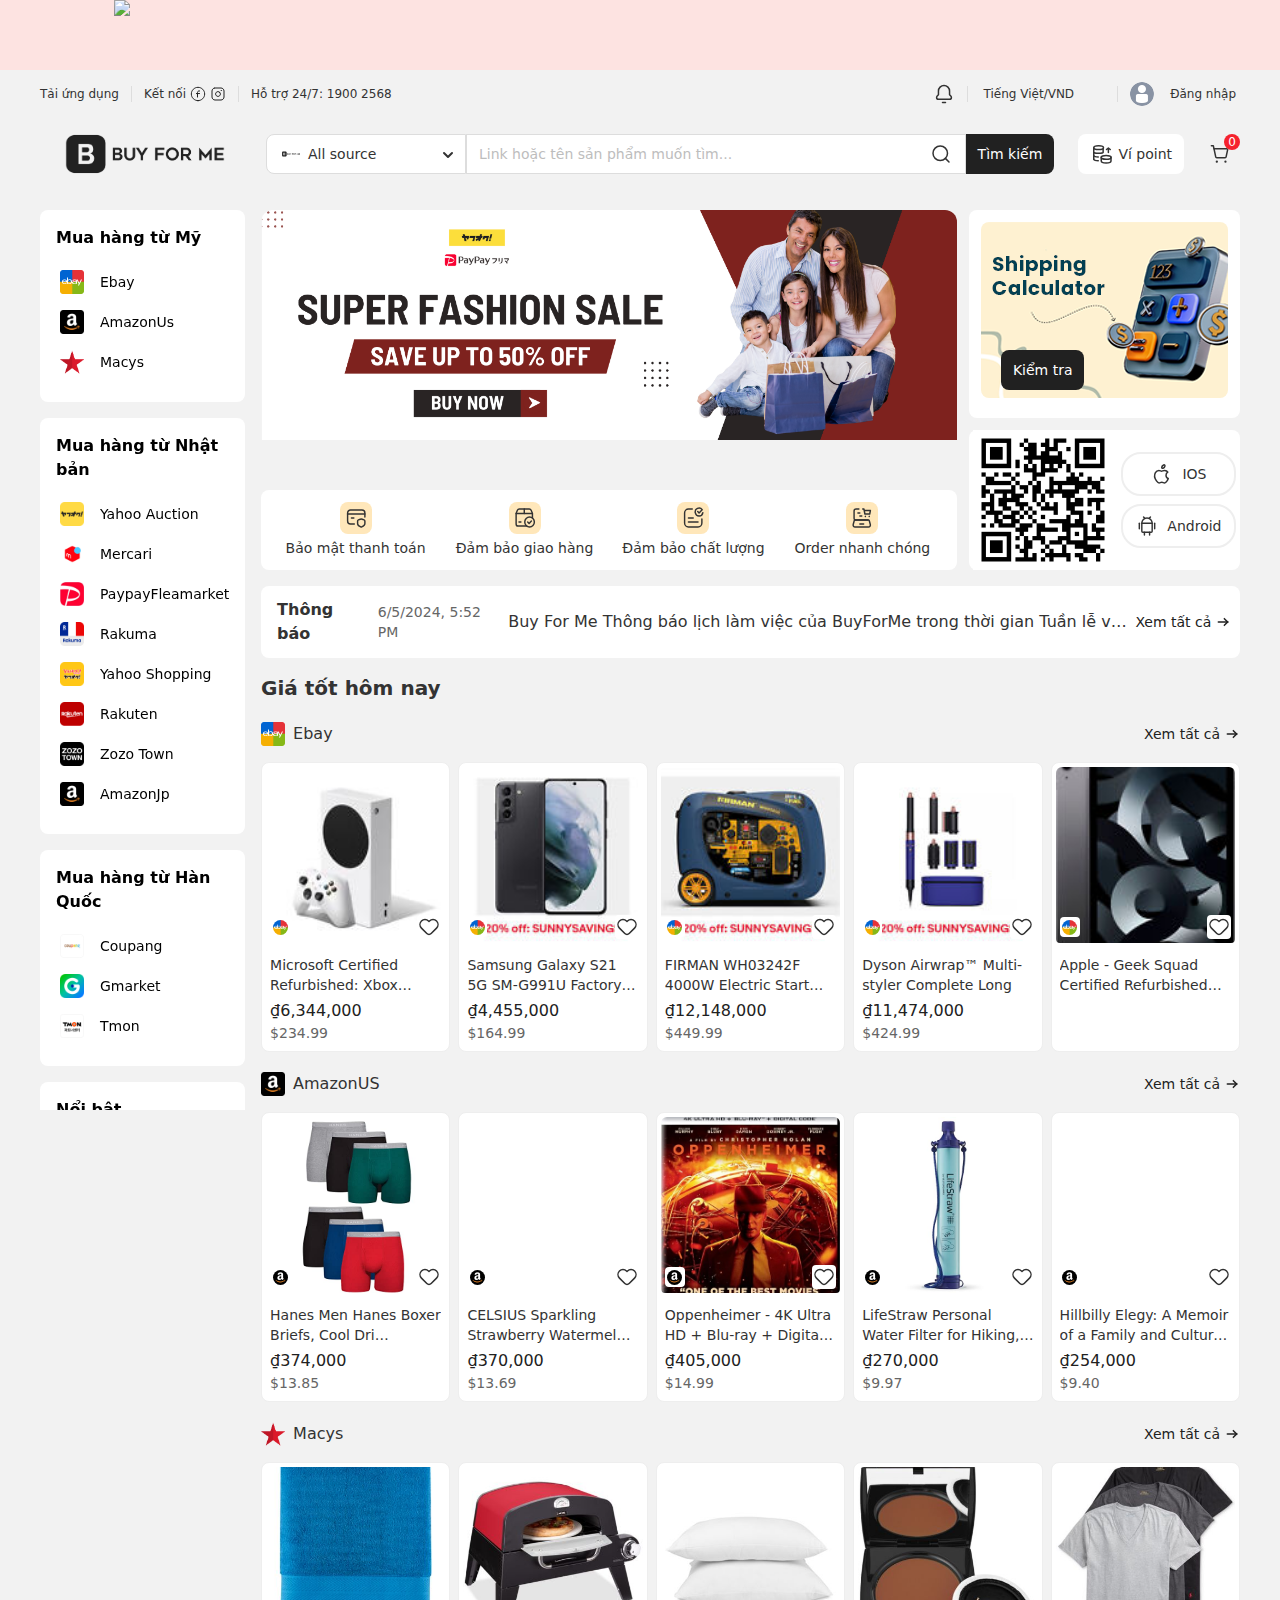
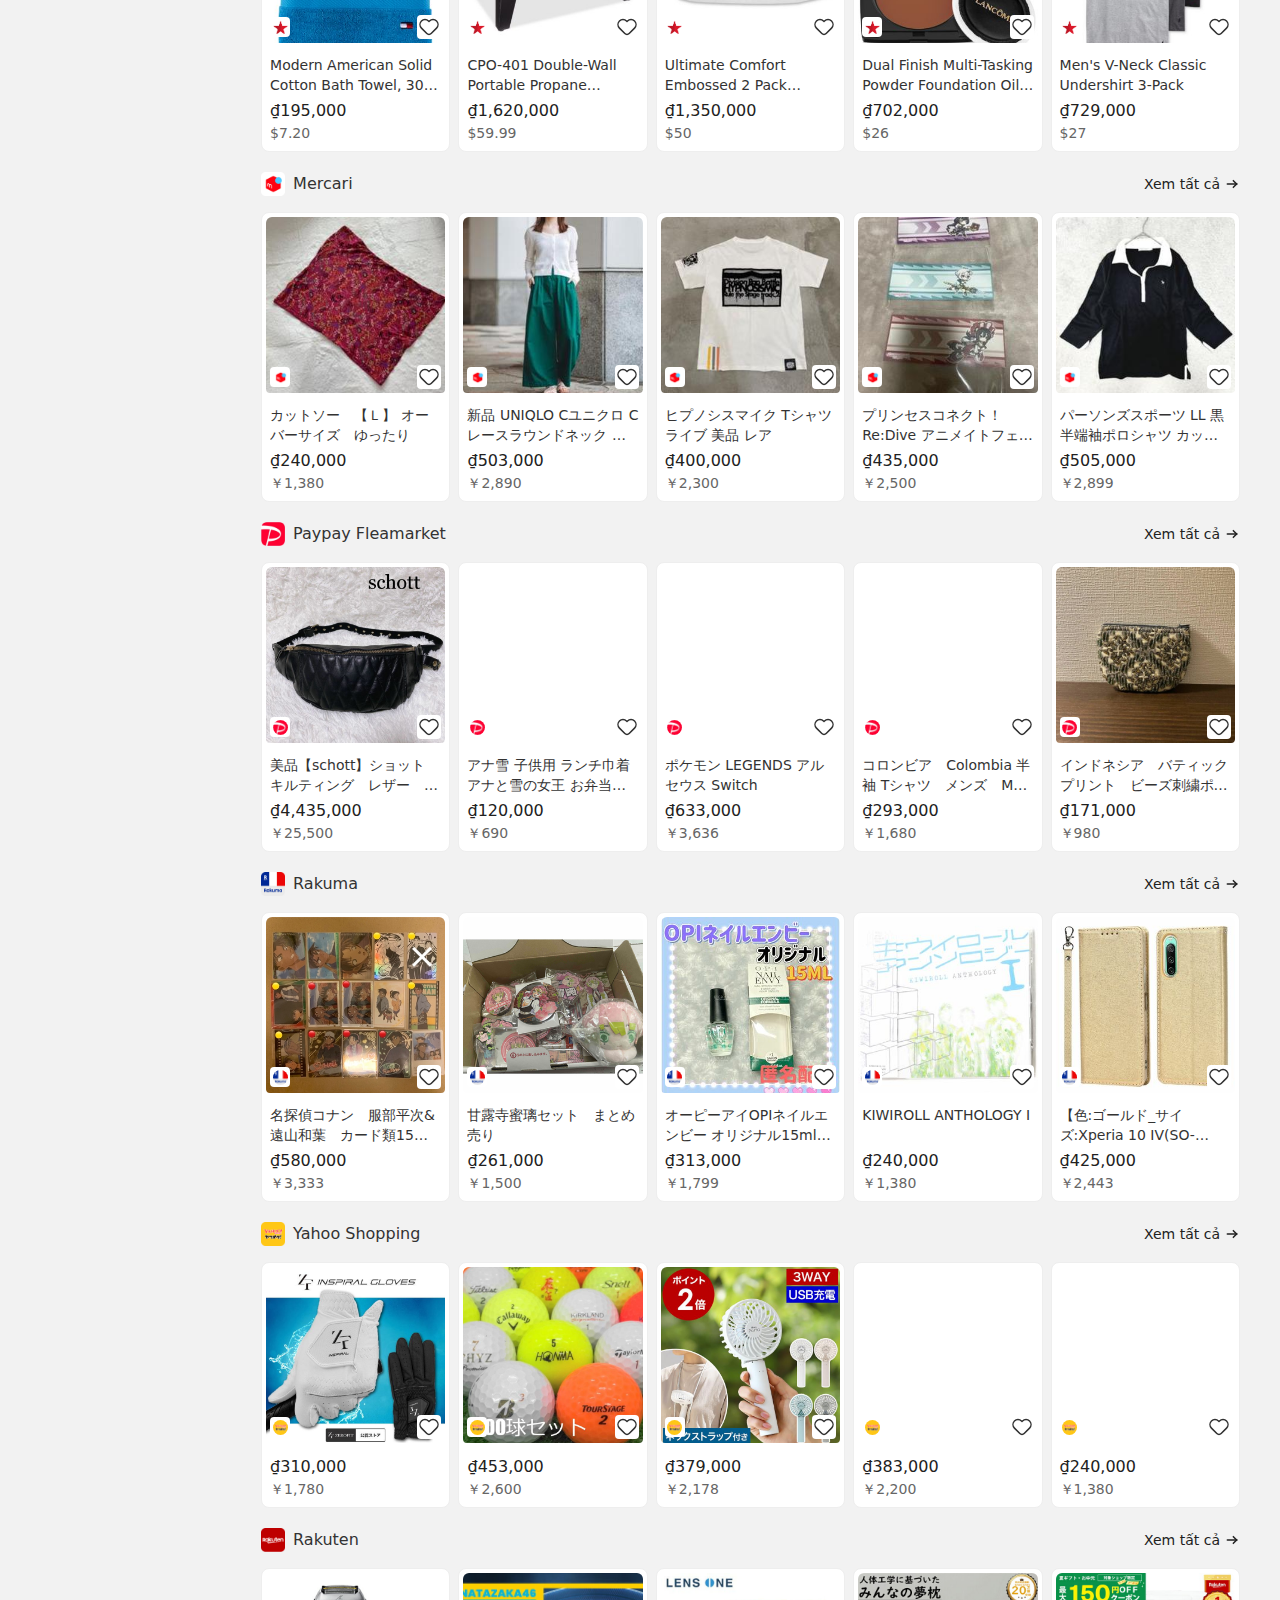
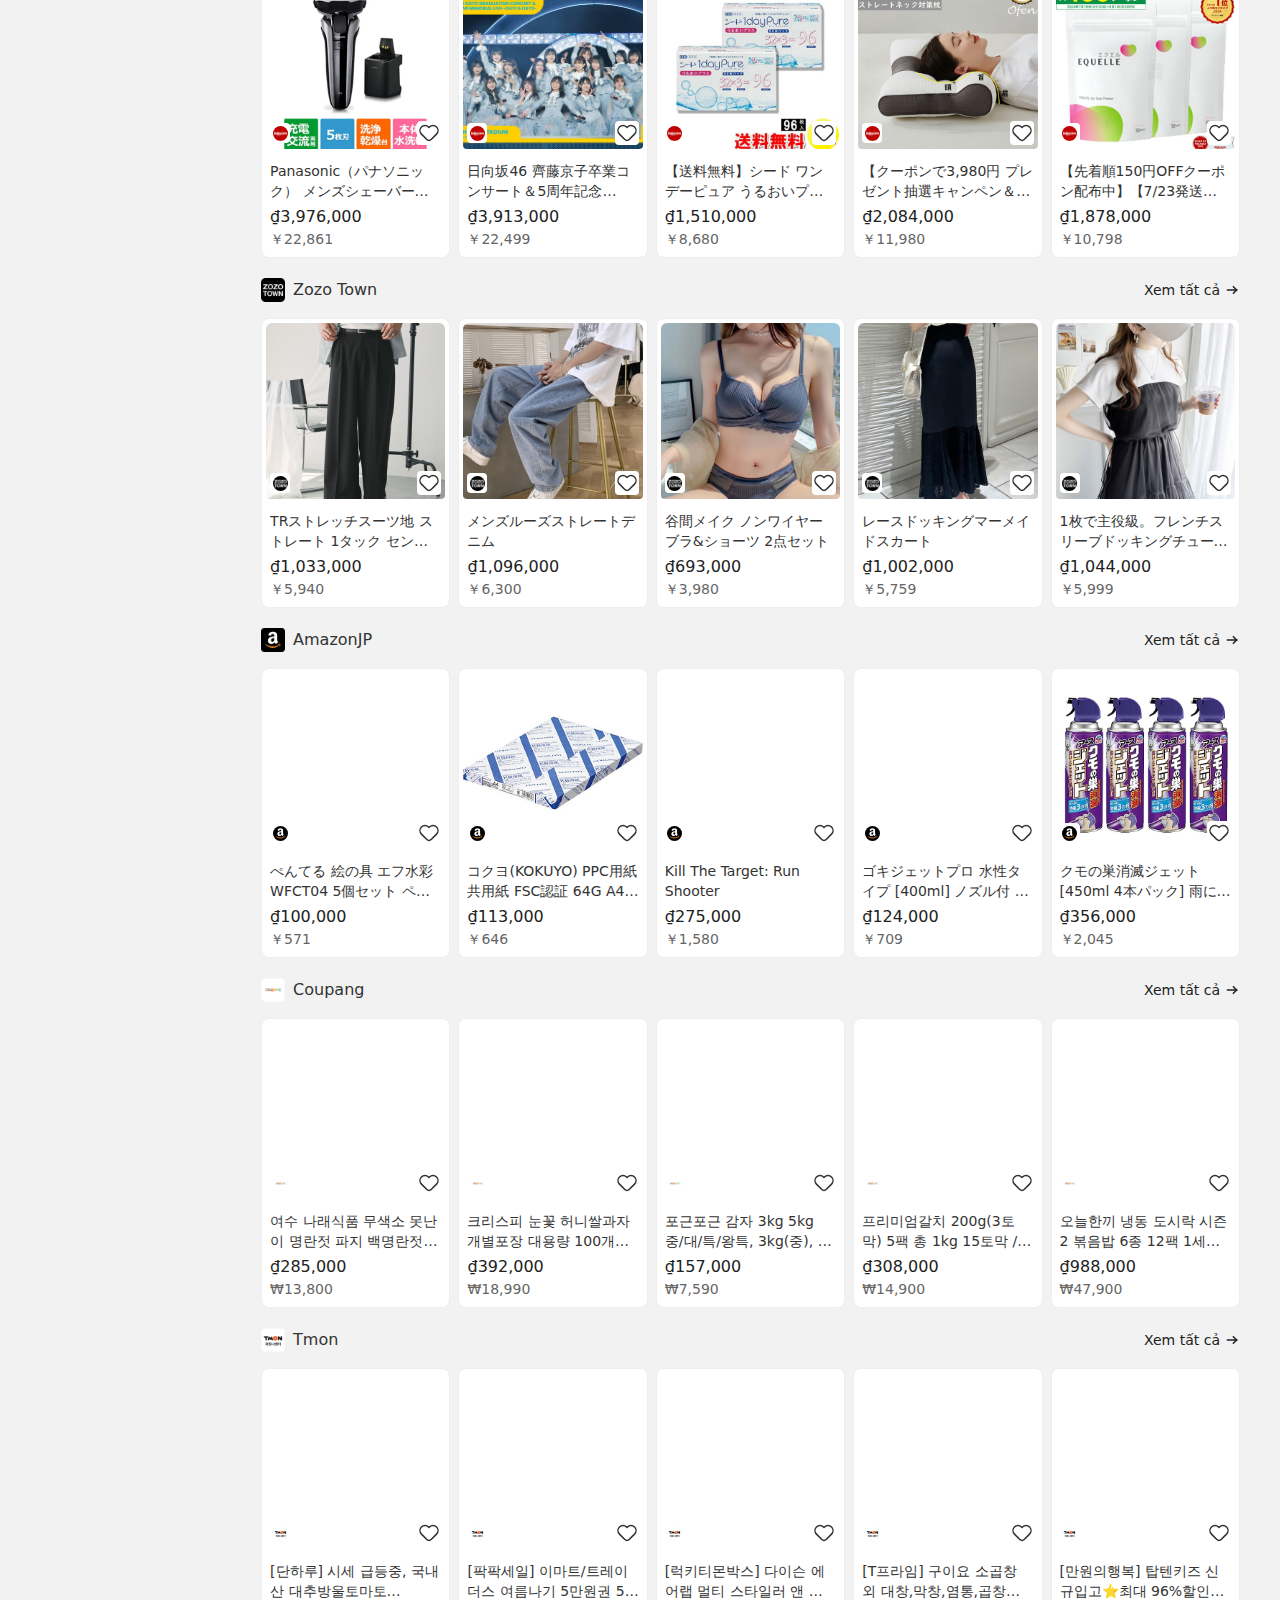
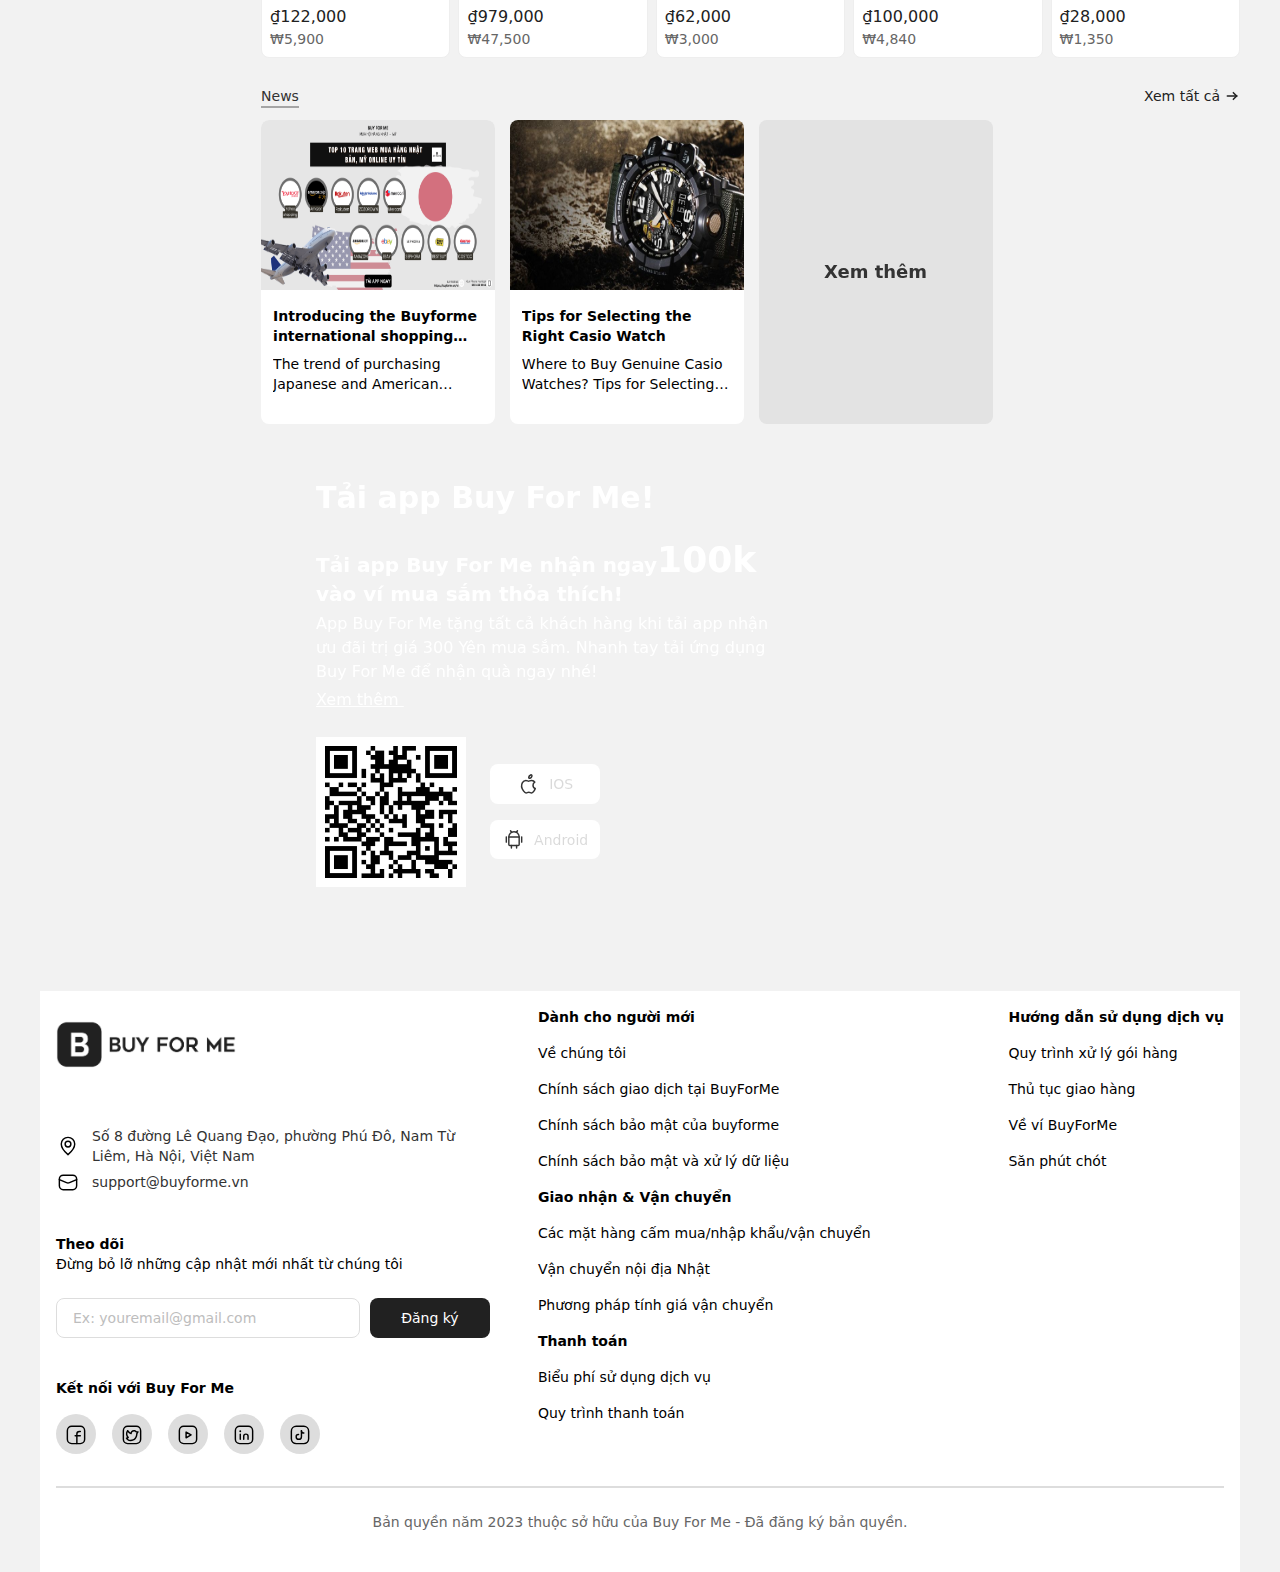
==== commit e9af1210: "v4" ====
--- a/index.html
+++ b/index.html
@@ -423,7 +423,7 @@
                               <ul class="grid grid-cols-5 gap-2 tb:flex tb:gap-3 tb:overflow-x-auto tb:scrollbar-hidden tb:justify-stretch tb:px-4">
                                  <li class="h-full tb:h-auto">
                                     <div class="h-full tb:w-[130px]">
-                                       <a class="group/card view-product-cn" href="https://buyforme.vn/ebay/item/itm/305669110441">
+                                       <a class="group/card view-product-cn" href="./login/detail.html">
                                           <div class="cursor-pointer flex w-full flex-col rounded-lg border border-ic-primary-1s bg-ic-white-6s transition-[border-color] ease-in-out group-hover/card:border group-hover/card:border-ic-ink-2s h-full">
                                              <div class="relative m-1 h-44 overflow-hidden rounded tb:m-0 tb:aspect-square tb:h-auto">
                                                 <div class="absolute inset-x-0 top-0 z-10 flex items-center justify-between">
@@ -433,9 +433,7 @@
                                                 <div class="absolute inset-x-1 bottom-1 flex items-center justify-between">
                                                    <div class="flex size-5 items-center justify-center rounded bg-ic-white-6s"><img src="./assets/images/logo-ebay_20240221110813975.png" alt="market-logo" width="15" height="15" class="size-[15px] rounded-full"></div>
                                                    <div class="flex size-6 items-center justify-center rounded bg-ic-white-6s hover:bg-ic-ink-2s transition-[background-color] favourite-product-cn">
-                                                      <svg class="text-ic-ink-6s inline-block" width="24" height="24">
-                                                         <use xlink:href="/images/sprite-icon.svg#svg-heart"></use>
-                                                      </svg>
+                                                      <img class="text-ic-ink-6s inline-block" width="24" height="24" src="./assets/icon/heart.svg">
                                                    </div>
                                                 </div>
                                              </div>
@@ -462,9 +460,7 @@
                                                 <div class="absolute inset-x-1 bottom-1 flex items-center justify-between">
                                                    <div class="flex size-5 items-center justify-center rounded bg-ic-white-6s"><img src="./assets/images/logo-ebay_20240221110813975.png" alt="market-logo" width="15" height="15" class="size-[15px] rounded-full"></div>
                                                    <div class="flex size-6 items-center justify-center rounded bg-ic-white-6s hover:bg-ic-ink-2s transition-[background-color] favourite-product-cn">
-                                                      <svg class="text-ic-ink-6s inline-block" width="24" height="24">
-                                                         <use xlink:href="/images/sprite-icon.svg#svg-heart"></use>
-                                                      </svg>
+                                                      <img class="text-ic-ink-6s inline-block" width="24" height="24" src="./assets/icon/heart.svg">
                                                    </div>
                                                 </div>
                                              </div>
@@ -491,9 +487,7 @@
                                                 <div class="absolute inset-x-1 bottom-1 flex items-center justify-between">
                                                    <div class="flex size-5 items-center justify-center rounded bg-ic-white-6s"><img src="./assets/images/logo-ebay_20240221110813975.png" alt="market-logo" width="15" height="15" class="size-[15px] rounded-full"></div>
                                                    <div class="flex size-6 items-center justify-center rounded bg-ic-white-6s hover:bg-ic-ink-2s transition-[background-color] favourite-product-cn">
-                                                      <svg class="text-ic-ink-6s inline-block" width="24" height="24">
-                                                         <use xlink:href="/images/sprite-icon.svg#svg-heart"></use>
-                                                      </svg>
+                                                      <img class="text-ic-ink-6s inline-block" width="24" height="24" src="./assets/icon/heart.svg">
                                                    </div>
                                                 </div>
                                              </div>
@@ -520,9 +514,7 @@
                                                 <div class="absolute inset-x-1 bottom-1 flex items-center justify-between">
                                                    <div class="flex size-5 items-center justify-center rounded bg-ic-white-6s"><img src="./assets/images/logo-ebay_20240221110813975.png" alt="market-logo" width="15" height="15" class="size-[15px] rounded-full"></div>
                                                    <div class="flex size-6 items-center justify-center rounded bg-ic-white-6s hover:bg-ic-ink-2s transition-[background-color] favourite-product-cn">
-                                                      <svg class="text-ic-ink-6s inline-block" width="24" height="24">
-                                                         <use xlink:href="/images/sprite-icon.svg#svg-heart"></use>
-                                                      </svg>
+                                                      <img class="text-ic-ink-6s inline-block" width="24" height="24" src="./assets/icon/heart.svg">
                                                    </div>
                                                 </div>
                                              </div>
@@ -549,9 +541,7 @@
                                                 <div class="absolute inset-x-1 bottom-1 flex items-center justify-between">
                                                    <div class="flex size-5 items-center justify-center rounded bg-ic-white-6s"><img src="./assets/images/logo-ebay_20240221110813975.png" alt="market-logo" width="15" height="15" class="size-[15px] rounded-full"></div>
                                                    <div class="flex size-6 items-center justify-center rounded bg-ic-white-6s hover:bg-ic-ink-2s transition-[background-color] favourite-product-cn">
-                                                      <svg class="text-ic-ink-6s inline-block" width="24" height="24">
-                                                         <use xlink:href="/images/sprite-icon.svg#svg-heart"></use>
-                                                      </svg>
+                                                      <img class="text-ic-ink-6s inline-block" width="24" height="24" src="./assets/icon/heart.svg">
                                                    </div>
                                                 </div>
                                              </div>
@@ -588,9 +578,7 @@
                                                 <div class="absolute inset-x-1 bottom-1 flex items-center justify-between">
                                                    <div class="flex size-5 items-center justify-center rounded bg-ic-white-6s"><img src="./assets/images/Logo source_20231207030555764.png" alt="market-logo" width="15" height="15" class="size-[15px] rounded-full"></div>
                                                    <div class="flex size-6 items-center justify-center rounded bg-ic-white-6s hover:bg-ic-ink-2s transition-[background-color] favourite-product-cn">
-                                                      <svg class="text-ic-ink-6s inline-block" width="24" height="24">
-                                                         <use xlink:href="/images/sprite-icon.svg#svg-heart"></use>
-                                                      </svg>
+                                                      <img class="text-ic-ink-6s inline-block" width="24" height="24" src="./assets/icon/heart.svg">
                                                    </div>
                                                 </div>
                                              </div>
@@ -617,9 +605,7 @@
                                                 <div class="absolute inset-x-1 bottom-1 flex items-center justify-between">
                                                    <div class="flex size-5 items-center justify-center rounded bg-ic-white-6s"><img src="./assets/images/Logo source_20231207030555764.png" alt="market-logo" width="15" height="15" class="size-[15px] rounded-full"></div>
                                                    <div class="flex size-6 items-center justify-center rounded bg-ic-white-6s hover:bg-ic-ink-2s transition-[background-color] favourite-product-cn">
-                                                      <svg class="text-ic-ink-6s inline-block" width="24" height="24">
-                                                         <use xlink:href="/images/sprite-icon.svg#svg-heart"></use>
-                                                      </svg>
+                                                      <img class="text-ic-ink-6s inline-block" width="24" height="24" src="./assets/icon/heart.svg">
                                                    </div>
                                                 </div>
                                              </div>
@@ -646,9 +632,7 @@
                                                 <div class="absolute inset-x-1 bottom-1 flex items-center justify-between">
                                                    <div class="flex size-5 items-center justify-center rounded bg-ic-white-6s"><img src="./assets/images/Logo source_20231207030555764.png" alt="market-logo" width="15" height="15" class="size-[15px] rounded-full"></div>
                                                    <div class="flex size-6 items-center justify-center rounded bg-ic-white-6s hover:bg-ic-ink-2s transition-[background-color] favourite-product-cn">
-                                                      <svg class="text-ic-ink-6s inline-block" width="24" height="24">
-                                                         <use xlink:href="/images/sprite-icon.svg#svg-heart"></use>
-                                                      </svg>
+                                                      <img class="text-ic-ink-6s inline-block" width="24" height="24" src="./assets/icon/heart.svg">
                                                    </div>
                                                 </div>
                                              </div>
@@ -675,9 +659,7 @@
                                                 <div class="absolute inset-x-1 bottom-1 flex items-center justify-between">
                                                    <div class="flex size-5 items-center justify-center rounded bg-ic-white-6s"><img src="./assets/images/Logo source_20231207030555764.png" alt="market-logo" width="15" height="15" class="size-[15px] rounded-full"></div>
                                                    <div class="flex size-6 items-center justify-center rounded bg-ic-white-6s hover:bg-ic-ink-2s transition-[background-color] favourite-product-cn">
-                                                      <svg class="text-ic-ink-6s inline-block" width="24" height="24">
-                                                         <use xlink:href="/images/sprite-icon.svg#svg-heart"></use>
-                                                      </svg>
+                                                      <img class="text-ic-ink-6s inline-block" width="24" height="24" src="./assets/icon/heart.svg">
                                                    </div>
                                                 </div>
                                              </div>
@@ -704,9 +686,7 @@
                                                 <div class="absolute inset-x-1 bottom-1 flex items-center justify-between">
                                                    <div class="flex size-5 items-center justify-center rounded bg-ic-white-6s"><img src="./assets/images/Logo source_20231207030555764.png" alt="market-logo" width="15" height="15" class="size-[15px] rounded-full"></div>
                                                    <div class="flex size-6 items-center justify-center rounded bg-ic-white-6s hover:bg-ic-ink-2s transition-[background-color] favourite-product-cn">
-                                                      <svg class="text-ic-ink-6s inline-block" width="24" height="24">
-                                                         <use xlink:href="/images/sprite-icon.svg#svg-heart"></use>
-                                                      </svg>
+                                                      <img class="text-ic-ink-6s inline-block" width="24" height="24" src="./assets/icon/heart.svg">
                                                    </div>
                                                 </div>
                                              </div>
@@ -747,9 +727,7 @@
                                                 <div class="absolute inset-x-1 bottom-1 flex items-center justify-between">
                                                    <div class="flex size-5 items-center justify-center rounded bg-ic-white-6s"><img src="./assets/images/macys 1_20231204081611287.png" alt="market-logo" width="15" height="15" class="size-[15px] rounded-full"></div>
                                                    <div class="flex size-6 items-center justify-center rounded bg-ic-white-6s hover:bg-ic-ink-2s transition-[background-color] favourite-product-cn">
-                                                      <svg class="text-ic-ink-6s inline-block" width="24" height="24">
-                                                         <use xlink:href="/images/sprite-icon.svg#svg-heart"></use>
-                                                      </svg>
+                                                      <img class="text-ic-ink-6s inline-block" width="24" height="24" src="./assets/icon/heart.svg">
                                                    </div>
                                                 </div>
                                              </div>
@@ -776,9 +754,7 @@
                                                 <div class="absolute inset-x-1 bottom-1 flex items-center justify-between">
                                                    <div class="flex size-5 items-center justify-center rounded bg-ic-white-6s"><img src="./assets/images/macys 1_20231204081611287.png" alt="market-logo" width="15" height="15" class="size-[15px] rounded-full"></div>
                                                    <div class="flex size-6 items-center justify-center rounded bg-ic-white-6s hover:bg-ic-ink-2s transition-[background-color] favourite-product-cn">
-                                                      <svg class="text-ic-ink-6s inline-block" width="24" height="24">
-                                                         <use xlink:href="/images/sprite-icon.svg#svg-heart"></use>
-                                                      </svg>
+                                                      <img class="text-ic-ink-6s inline-block" width="24" height="24" src="./assets/icon/heart.svg">
                                                    </div>
                                                 </div>
                                              </div>
@@ -805,9 +781,7 @@
                                                 <div class="absolute inset-x-1 bottom-1 flex items-center justify-between">
                                                    <div class="flex size-5 items-center justify-center rounded bg-ic-white-6s"><img src="./assets/images/macys 1_20231204081611287.png" alt="market-logo" width="15" height="15" class="size-[15px] rounded-full"></div>
                                                    <div class="flex size-6 items-center justify-center rounded bg-ic-white-6s hover:bg-ic-ink-2s transition-[background-color] favourite-product-cn">
-                                                      <svg class="text-ic-ink-6s inline-block" width="24" height="24">
-                                                         <use xlink:href="/images/sprite-icon.svg#svg-heart"></use>
-                                                      </svg>
+                                                      <img class="text-ic-ink-6s inline-block" width="24" height="24" src="./assets/icon/heart.svg">
                                                    </div>
                                                 </div>
                                              </div>
@@ -834,9 +808,7 @@
                                                 <div class="absolute inset-x-1 bottom-1 flex items-center justify-between">
                                                    <div class="flex size-5 items-center justify-center rounded bg-ic-white-6s"><img src="./assets/images/macys 1_20231204081611287.png" alt="market-logo" width="15" height="15" class="size-[15px] rounded-full"></div>
                                                    <div class="flex size-6 items-center justify-center rounded bg-ic-white-6s hover:bg-ic-ink-2s transition-[background-color] favourite-product-cn">
-                                                      <svg class="text-ic-ink-6s inline-block" width="24" height="24">
-                                                         <use xlink:href="/images/sprite-icon.svg#svg-heart"></use>
-                                                      </svg>
+                                                      <img class="text-ic-ink-6s inline-block" width="24" height="24" src="./assets/icon/heart.svg">
                                                    </div>
                                                 </div>
                                              </div>
@@ -863,9 +835,7 @@
                                                 <div class="absolute inset-x-1 bottom-1 flex items-center justify-between">
                                                    <div class="flex size-5 items-center justify-center rounded bg-ic-white-6s"><img src="./assets/images/macys 1_20231204081611287.png" alt="market-logo" width="15" height="15" class="size-[15px] rounded-full"></div>
                                                    <div class="flex size-6 items-center justify-center rounded bg-ic-white-6s hover:bg-ic-ink-2s transition-[background-color] favourite-product-cn">
-                                                      <svg class="text-ic-ink-6s inline-block" width="24" height="24">
-                                                         <use xlink:href="/images/sprite-icon.svg#svg-heart"></use>
-                                                      </svg>
+                                                      <img class="text-ic-ink-6s inline-block" width="24" height="24" src="./assets/icon/heart.svg">
                                                    </div>
                                                 </div>
                                              </div>
@@ -906,9 +876,7 @@
                                                 <div class="absolute inset-x-1 bottom-1 flex items-center justify-between">
                                                    <div class="flex size-5 items-center justify-center rounded bg-ic-white-6s"><img src="./assets/images/Mercari_20231016100339841.png" alt="market-logo" width="15" height="15" class="size-[15px] rounded-full"></div>
                                                    <div class="flex size-6 items-center justify-center rounded bg-ic-white-6s hover:bg-ic-ink-2s transition-[background-color] favourite-product-cn">
-                                                      <svg class="text-ic-ink-6s inline-block" width="24" height="24">
-                                                         <use xlink:href="/images/sprite-icon.svg#svg-heart"></use>
-                                                      </svg>
+                                                      <img class="text-ic-ink-6s inline-block" width="24" height="24" src="./assets/icon/heart.svg">
                                                    </div>
                                                 </div>
                                              </div>
@@ -935,9 +903,7 @@
                                                 <div class="absolute inset-x-1 bottom-1 flex items-center justify-between">
                                                    <div class="flex size-5 items-center justify-center rounded bg-ic-white-6s"><img src="./assets/images/Mercari_20231016100339841.png" alt="market-logo" width="15" height="15" class="size-[15px] rounded-full"></div>
                                                    <div class="flex size-6 items-center justify-center rounded bg-ic-white-6s hover:bg-ic-ink-2s transition-[background-color] favourite-product-cn">
-                                                      <svg class="text-ic-ink-6s inline-block" width="24" height="24">
-                                                         <use xlink:href="/images/sprite-icon.svg#svg-heart"></use>
-                                                      </svg>
+                                                      <img class="text-ic-ink-6s inline-block" width="24" height="24" src="./assets/icon/heart.svg">
                                                    </div>
                                                 </div>
                                              </div>
@@ -964,9 +930,7 @@
                                                 <div class="absolute inset-x-1 bottom-1 flex items-center justify-between">
                                                    <div class="flex size-5 items-center justify-center rounded bg-ic-white-6s"><img src="./assets/images/Mercari_20231016100339841.png" alt="market-logo" width="15" height="15" class="size-[15px] rounded-full"></div>
                                                    <div class="flex size-6 items-center justify-center rounded bg-ic-white-6s hover:bg-ic-ink-2s transition-[background-color] favourite-product-cn">
-                                                      <svg class="text-ic-ink-6s inline-block" width="24" height="24">
-                                                         <use xlink:href="/images/sprite-icon.svg#svg-heart"></use>
-                                                      </svg>
+                                                      <img class="text-ic-ink-6s inline-block" width="24" height="24" src="./assets/icon/heart.svg">
                                                    </div>
                                                 </div>
                                              </div>
@@ -993,9 +957,7 @@
                                                 <div class="absolute inset-x-1 bottom-1 flex items-center justify-between">
                                                    <div class="flex size-5 items-center justify-center rounded bg-ic-white-6s"><img src="./assets/images/Mercari_20231016100339841.png" alt="market-logo" width="15" height="15" class="size-[15px] rounded-full"></div>
                                                    <div class="flex size-6 items-center justify-center rounded bg-ic-white-6s hover:bg-ic-ink-2s transition-[background-color] favourite-product-cn">
-                                                      <svg class="text-ic-ink-6s inline-block" width="24" height="24">
-                                                         <use xlink:href="/images/sprite-icon.svg#svg-heart"></use>
-                                                      </svg>
+                                                      <img class="text-ic-ink-6s inline-block" width="24" height="24" src="./assets/icon/heart.svg">
                                                    </div>
                                                 </div>
                                              </div>
@@ -1022,9 +984,7 @@
                                                 <div class="absolute inset-x-1 bottom-1 flex items-center justify-between">
                                                    <div class="flex size-5 items-center justify-center rounded bg-ic-white-6s"><img src="./assets/images/Mercari_20231016100339841.png" alt="market-logo" width="15" height="15" class="size-[15px] rounded-full"></div>
                                                    <div class="flex size-6 items-center justify-center rounded bg-ic-white-6s hover:bg-ic-ink-2s transition-[background-color] favourite-product-cn">
-                                                      <svg class="text-ic-ink-6s inline-block" width="24" height="24">
-                                                         <use xlink:href="/images/sprite-icon.svg#svg-heart"></use>
-                                                      </svg>
+                                                      <img class="text-ic-ink-6s inline-block" width="24" height="24" src="./assets/icon/heart.svg">
                                                    </div>
                                                 </div>
                                              </div>
@@ -1065,9 +1025,7 @@
                                                 <div class="absolute inset-x-1 bottom-1 flex items-center justify-between">
                                                    <div class="flex size-5 items-center justify-center rounded bg-ic-white-6s"><img src="./assets/images/Paypay_20231010064938554.png" alt="market-logo" width="15" height="15" class="size-[15px] rounded-full"></div>
                                                    <div class="flex size-6 items-center justify-center rounded bg-ic-white-6s hover:bg-ic-ink-2s transition-[background-color] favourite-product-cn">
-                                                      <svg class="text-ic-ink-6s inline-block" width="24" height="24">
-                                                         <use xlink:href="/images/sprite-icon.svg#svg-heart"></use>
-                                                      </svg>
+                                                      <img class="text-ic-ink-6s inline-block" width="24" height="24" src="./assets/icon/heart.svg">
                                                    </div>
                                                 </div>
                                              </div>
@@ -1094,9 +1052,7 @@
                                                 <div class="absolute inset-x-1 bottom-1 flex items-center justify-between">
                                                    <div class="flex size-5 items-center justify-center rounded bg-ic-white-6s"><img src="./assets/images/Paypay_20231010064938554.png" alt="market-logo" width="15" height="15" class="size-[15px] rounded-full"></div>
                                                    <div class="flex size-6 items-center justify-center rounded bg-ic-white-6s hover:bg-ic-ink-2s transition-[background-color] favourite-product-cn">
-                                                      <svg class="text-ic-ink-6s inline-block" width="24" height="24">
-                                                         <use xlink:href="/images/sprite-icon.svg#svg-heart"></use>
-                                                      </svg>
+                                                      <img class="text-ic-ink-6s inline-block" width="24" height="24" src="./assets/icon/heart.svg">
                                                    </div>
                                                 </div>
                                              </div>
@@ -1123,9 +1079,7 @@
                                                 <div class="absolute inset-x-1 bottom-1 flex items-center justify-between">
                                                    <div class="flex size-5 items-center justify-center rounded bg-ic-white-6s"><img src="./assets/images/Paypay_20231010064938554.png" alt="market-logo" width="15" height="15" class="size-[15px] rounded-full"></div>
                                                    <div class="flex size-6 items-center justify-center rounded bg-ic-white-6s hover:bg-ic-ink-2s transition-[background-color] favourite-product-cn">
-                                                      <svg class="text-ic-ink-6s inline-block" width="24" height="24">
-                                                         <use xlink:href="/images/sprite-icon.svg#svg-heart"></use>
-                                                      </svg>
+                                                      <img class="text-ic-ink-6s inline-block" width="24" height="24" src="./assets/icon/heart.svg">
                                                    </div>
                                                 </div>
                                              </div>
@@ -1152,9 +1106,7 @@
                                                 <div class="absolute inset-x-1 bottom-1 flex items-center justify-between">
                                                    <div class="flex size-5 items-center justify-center rounded bg-ic-white-6s"><img src="./assets/images/Paypay_20231010064938554.png" alt="market-logo" width="15" height="15" class="size-[15px] rounded-full"></div>
                                                    <div class="flex size-6 items-center justify-center rounded bg-ic-white-6s hover:bg-ic-ink-2s transition-[background-color] favourite-product-cn">
-                                                      <svg class="text-ic-ink-6s inline-block" width="24" height="24">
-                                                         <use xlink:href="/images/sprite-icon.svg#svg-heart"></use>
-                                                      </svg>
+                                                      <img class="text-ic-ink-6s inline-block" width="24" height="24" src="./assets/icon/heart.svg">
                                                    </div>
                                                 </div>
                                              </div>
@@ -1181,9 +1133,7 @@
                                                 <div class="absolute inset-x-1 bottom-1 flex items-center justify-between">
                                                    <div class="flex size-5 items-center justify-center rounded bg-ic-white-6s"><img src="./assets/images/Paypay_20231010064938554.png" alt="market-logo" width="15" height="15" class="size-[15px] rounded-full"></div>
                                                    <div class="flex size-6 items-center justify-center rounded bg-ic-white-6s hover:bg-ic-ink-2s transition-[background-color] favourite-product-cn">
-                                                      <svg class="text-ic-ink-6s inline-block" width="24" height="24">
-                                                         <use xlink:href="/images/sprite-icon.svg#svg-heart"></use>
-                                                      </svg>
+                                                      <img class="text-ic-ink-6s inline-block" width="24" height="24" src="./assets/icon/heart.svg">
                                                    </div>
                                                 </div>
                                              </div>
@@ -1224,9 +1174,7 @@
                                                 <div class="absolute inset-x-1 bottom-1 flex items-center justify-between">
                                                    <div class="flex size-5 items-center justify-center rounded bg-ic-white-6s"><img src="./assets/images/Rakuma_20231010064957688.png" alt="market-logo" width="15" height="15" class="size-[15px] rounded-full"></div>
                                                    <div class="flex size-6 items-center justify-center rounded bg-ic-white-6s hover:bg-ic-ink-2s transition-[background-color] favourite-product-cn">
-                                                      <svg class="text-ic-ink-6s inline-block" width="24" height="24">
-                                                         <use xlink:href="/images/sprite-icon.svg#svg-heart"></use>
-                                                      </svg>
+                                                      <img class="text-ic-ink-6s inline-block" width="24" height="24" src="./assets/icon/heart.svg">
                                                    </div>
                                                 </div>
                                              </div>
@@ -1253,9 +1201,7 @@
                                                 <div class="absolute inset-x-1 bottom-1 flex items-center justify-between">
                                                    <div class="flex size-5 items-center justify-center rounded bg-ic-white-6s"><img src="./assets/images/Rakuma_20231010064957688.png" alt="market-logo" width="15" height="15" class="size-[15px] rounded-full"></div>
                                                    <div class="flex size-6 items-center justify-center rounded bg-ic-white-6s hover:bg-ic-ink-2s transition-[background-color] favourite-product-cn">
-                                                      <svg class="text-ic-ink-6s inline-block" width="24" height="24">
-                                                         <use xlink:href="/images/sprite-icon.svg#svg-heart"></use>
-                                                      </svg>
+                                                      <img class="text-ic-ink-6s inline-block" width="24" height="24" src="./assets/icon/heart.svg">
                                                    </div>
                                                 </div>
                                              </div>
@@ -1282,9 +1228,7 @@
                                                 <div class="absolute inset-x-1 bottom-1 flex items-center justify-between">
                                                    <div class="flex size-5 items-center justify-center rounded bg-ic-white-6s"><img src="./assets/images/Rakuma_20231010064957688.png" alt="market-logo" width="15" height="15" class="size-[15px] rounded-full"></div>
                                                    <div class="flex size-6 items-center justify-center rounded bg-ic-white-6s hover:bg-ic-ink-2s transition-[background-color] favourite-product-cn">
-                                                      <svg class="text-ic-ink-6s inline-block" width="24" height="24">
-                                                         <use xlink:href="/images/sprite-icon.svg#svg-heart"></use>
-                                                      </svg>
+                                                      <img class="text-ic-ink-6s inline-block" width="24" height="24" src="./assets/icon/heart.svg">
                                                    </div>
                                                 </div>
                                              </div>
@@ -1311,9 +1255,7 @@
                                                 <div class="absolute inset-x-1 bottom-1 flex items-center justify-between">
                                                    <div class="flex size-5 items-center justify-center rounded bg-ic-white-6s"><img src="./assets/images/Rakuma_20231010064957688.png" alt="market-logo" width="15" height="15" class="size-[15px] rounded-full"></div>
                                                    <div class="flex size-6 items-center justify-center rounded bg-ic-white-6s hover:bg-ic-ink-2s transition-[background-color] favourite-product-cn">
-                                                      <svg class="text-ic-ink-6s inline-block" width="24" height="24">
-                                                         <use xlink:href="/images/sprite-icon.svg#svg-heart"></use>
-                                                      </svg>
+                                                      <img class="text-ic-ink-6s inline-block" width="24" height="24" src="./assets/icon/heart.svg">
                                                    </div>
                                                 </div>
                                              </div>
@@ -1340,9 +1282,7 @@
                                                 <div class="absolute inset-x-1 bottom-1 flex items-center justify-between">
                                                    <div class="flex size-5 items-center justify-center rounded bg-ic-white-6s"><img src="./assets/images/Rakuma_20231010064957688.png" alt="market-logo" width="15" height="15" class="size-[15px] rounded-full"></div>
                                                    <div class="flex size-6 items-center justify-center rounded bg-ic-white-6s hover:bg-ic-ink-2s transition-[background-color] favourite-product-cn">
-                                                      <svg class="text-ic-ink-6s inline-block" width="24" height="24">
-                                                         <use xlink:href="/images/sprite-icon.svg#svg-heart"></use>
-                                                      </svg>
+                                                      <img class="text-ic-ink-6s inline-block" width="24" height="24" src="./assets/icon/heart.svg">
                                                    </div>
                                                 </div>
                                              </div>
@@ -1383,9 +1323,7 @@
                                                 <div class="absolute inset-x-1 bottom-1 flex items-center justify-between">
                                                    <div class="flex size-5 items-center justify-center rounded bg-ic-white-6s"><img src="./assets/images/Yahoo Shopping_20231010065033388.png" alt="market-logo" width="15" height="15" class="size-[15px] rounded-full"></div>
                                                    <div class="flex size-6 items-center justify-center rounded bg-ic-white-6s hover:bg-ic-ink-2s transition-[background-color] favourite-product-cn">
-                                                      <svg class="text-ic-ink-6s inline-block" width="24" height="24">
-                                                         <use xlink:href="/images/sprite-icon.svg#svg-heart"></use>
-                                                      </svg>
+                                                      <img class="text-ic-ink-6s inline-block" width="24" height="24" src="./assets/icon/heart.svg">
                                                    </div>
                                                 </div>
                                              </div>
@@ -1411,9 +1349,7 @@
                                                 <div class="absolute inset-x-1 bottom-1 flex items-center justify-between">
                                                    <div class="flex size-5 items-center justify-center rounded bg-ic-white-6s"><img src="./assets/images/Yahoo Shopping_20231010065033388.png" alt="market-logo" width="15" height="15" class="size-[15px] rounded-full"></div>
                                                    <div class="flex size-6 items-center justify-center rounded bg-ic-white-6s hover:bg-ic-ink-2s transition-[background-color] favourite-product-cn">
-                                                      <svg class="text-ic-ink-6s inline-block" width="24" height="24">
-                                                         <use xlink:href="/images/sprite-icon.svg#svg-heart"></use>
-                                                      </svg>
+                                                      <img class="text-ic-ink-6s inline-block" width="24" height="24" src="./assets/icon/heart.svg">
                                                    </div>
                                                 </div>
                                              </div>
@@ -1439,9 +1375,7 @@
                                                 <div class="absolute inset-x-1 bottom-1 flex items-center justify-between">
                                                    <div class="flex size-5 items-center justify-center rounded bg-ic-white-6s"><img src="./assets/images/Yahoo Shopping_20231010065033388.png" alt="market-logo" width="15" height="15" class="size-[15px] rounded-full"></div>
                                                    <div class="flex size-6 items-center justify-center rounded bg-ic-white-6s hover:bg-ic-ink-2s transition-[background-color] favourite-product-cn">
-                                                      <svg class="text-ic-ink-6s inline-block" width="24" height="24">
-                                                         <use xlink:href="/images/sprite-icon.svg#svg-heart"></use>
-                                                      </svg>
+                                                      <img class="text-ic-ink-6s inline-block" width="24" height="24" src="./assets/icon/heart.svg">
                                                    </div>
                                                 </div>
                                              </div>
@@ -1467,9 +1401,7 @@
                                                 <div class="absolute inset-x-1 bottom-1 flex items-center justify-between">
                                                    <div class="flex size-5 items-center justify-center rounded bg-ic-white-6s"><img src="./assets/images/Yahoo Shopping_20231010065033388.png" alt="market-logo" width="15" height="15" class="size-[15px] rounded-full"></div>
                                                    <div class="flex size-6 items-center justify-center rounded bg-ic-white-6s hover:bg-ic-ink-2s transition-[background-color] favourite-product-cn">
-                                                      <svg class="text-ic-ink-6s inline-block" width="24" height="24">
-                                                         <use xlink:href="/images/sprite-icon.svg#svg-heart"></use>
-                                                      </svg>
+                                                      <img class="text-ic-ink-6s inline-block" width="24" height="24" src="./assets/icon/heart.svg">
                                                    </div>
                                                 </div>
                                              </div>
@@ -1495,9 +1427,7 @@
                                                 <div class="absolute inset-x-1 bottom-1 flex items-center justify-between">
                                                    <div class="flex size-5 items-center justify-center rounded bg-ic-white-6s"><img src="./assets/images/Yahoo Shopping_20231010065033388.png" alt="market-logo" width="15" height="15" class="size-[15px] rounded-full"></div>
                                                    <div class="flex size-6 items-center justify-center rounded bg-ic-white-6s hover:bg-ic-ink-2s transition-[background-color] favourite-product-cn">
-                                                      <svg class="text-ic-ink-6s inline-block" width="24" height="24">
-                                                         <use xlink:href="/images/sprite-icon.svg#svg-heart"></use>
-                                                      </svg>
+                                                      <img class="text-ic-ink-6s inline-block" width="24" height="24" src="./assets/icon/heart.svg">
                                                    </div>
                                                 </div>
                                              </div>
@@ -1537,9 +1467,7 @@
                                                 <div class="absolute inset-x-1 bottom-1 flex items-center justify-between">
                                                    <div class="flex size-5 items-center justify-center rounded bg-ic-white-6s"><img src="./assets/images/Rakuten_20231010065009474.png" alt="market-logo" width="15" height="15" class="size-[15px] rounded-full"></div>
                                                    <div class="flex size-6 items-center justify-center rounded bg-ic-white-6s hover:bg-ic-ink-2s transition-[background-color] favourite-product-cn">
-                                                      <svg class="text-ic-ink-6s inline-block" width="24" height="24">
-                                                         <use xlink:href="/images/sprite-icon.svg#svg-heart"></use>
-                                                      </svg>
+                                                      <img class="text-ic-ink-6s inline-block" width="24" height="24" src="./assets/icon/heart.svg">
                                                    </div>
                                                 </div>
                                              </div>
@@ -1566,9 +1494,7 @@
                                                 <div class="absolute inset-x-1 bottom-1 flex items-center justify-between">
                                                    <div class="flex size-5 items-center justify-center rounded bg-ic-white-6s"><img src="./assets/images/Rakuten_20231010065009474.png" alt="market-logo" width="15" height="15" class="size-[15px] rounded-full"></div>
                                                    <div class="flex size-6 items-center justify-center rounded bg-ic-white-6s hover:bg-ic-ink-2s transition-[background-color] favourite-product-cn">
-                                                      <svg class="text-ic-ink-6s inline-block" width="24" height="24">
-                                                         <use xlink:href="/images/sprite-icon.svg#svg-heart"></use>
-                                                      </svg>
+                                                      <img class="text-ic-ink-6s inline-block" width="24" height="24" src="./assets/icon/heart.svg">
                                                    </div>
                                                 </div>
                                              </div>
@@ -1595,9 +1521,7 @@
                                                 <div class="absolute inset-x-1 bottom-1 flex items-center justify-between">
                                                    <div class="flex size-5 items-center justify-center rounded bg-ic-white-6s"><img src="./assets/images/Rakuten_20231010065009474.png" alt="market-logo" width="15" height="15" class="size-[15px] rounded-full"></div>
                                                    <div class="flex size-6 items-center justify-center rounded bg-ic-white-6s hover:bg-ic-ink-2s transition-[background-color] favourite-product-cn">
-                                                      <svg class="text-ic-ink-6s inline-block" width="24" height="24">
-                                                         <use xlink:href="/images/sprite-icon.svg#svg-heart"></use>
-                                                      </svg>
+                                                      <img class="text-ic-ink-6s inline-block" width="24" height="24" src="./assets/icon/heart.svg">
                                                    </div>
                                                 </div>
                                              </div>
@@ -1624,9 +1548,7 @@
                                                 <div class="absolute inset-x-1 bottom-1 flex items-center justify-between">
                                                    <div class="flex size-5 items-center justify-center rounded bg-ic-white-6s"><img src="./assets/images/Rakuten_20231010065009474.png" alt="market-logo" width="15" height="15" class="size-[15px] rounded-full"></div>
                                                    <div class="flex size-6 items-center justify-center rounded bg-ic-white-6s hover:bg-ic-ink-2s transition-[background-color] favourite-product-cn">
-                                                      <svg class="text-ic-ink-6s inline-block" width="24" height="24">
-                                                         <use xlink:href="/images/sprite-icon.svg#svg-heart"></use>
-                                                      </svg>
+                                                      <img class="text-ic-ink-6s inline-block" width="24" height="24" src="./assets/icon/heart.svg">
                                                    </div>
                                                 </div>
                                              </div>
@@ -1653,9 +1575,7 @@
                                                 <div class="absolute inset-x-1 bottom-1 flex items-center justify-between">
                                                    <div class="flex size-5 items-center justify-center rounded bg-ic-white-6s"><img src="./assets/images/Rakuten_20231010065009474.png" alt="market-logo" width="15" height="15" class="size-[15px] rounded-full"></div>
                                                    <div class="flex size-6 items-center justify-center rounded bg-ic-white-6s hover:bg-ic-ink-2s transition-[background-color] favourite-product-cn">
-                                                      <svg class="text-ic-ink-6s inline-block" width="24" height="24">
-                                                         <use xlink:href="/images/sprite-icon.svg#svg-heart"></use>
-                                                      </svg>
+                                                      <img class="text-ic-ink-6s inline-block" width="24" height="24" src="./assets/icon/heart.svg">
                                                    </div>
                                                 </div>
                                              </div>
@@ -1696,9 +1616,7 @@
                                                 <div class="absolute inset-x-1 bottom-1 flex items-center justify-between">
                                                    <div class="flex size-5 items-center justify-center rounded bg-ic-white-6s"><img src="./assets/images/Zozo_20231010065044182.png" alt="market-logo" width="15" height="15" class="size-[15px] rounded-full"></div>
                                                    <div class="flex size-6 items-center justify-center rounded bg-ic-white-6s hover:bg-ic-ink-2s transition-[background-color] favourite-product-cn">
-                                                      <svg class="text-ic-ink-6s inline-block" width="24" height="24">
-                                                         <use xlink:href="/images/sprite-icon.svg#svg-heart"></use>
-                                                      </svg>
+                                                      <img class="text-ic-ink-6s inline-block" width="24" height="24" src="./assets/icon/heart.svg">
                                                    </div>
                                                 </div>
                                              </div>
@@ -1725,9 +1643,7 @@
                                                 <div class="absolute inset-x-1 bottom-1 flex items-center justify-between">
                                                    <div class="flex size-5 items-center justify-center rounded bg-ic-white-6s"><img src="./assets/images/Zozo_20231010065044182.png" alt="market-logo" width="15" height="15" class="size-[15px] rounded-full"></div>
                                                    <div class="flex size-6 items-center justify-center rounded bg-ic-white-6s hover:bg-ic-ink-2s transition-[background-color] favourite-product-cn">
-                                                      <svg class="text-ic-ink-6s inline-block" width="24" height="24">
-                                                         <use xlink:href="/images/sprite-icon.svg#svg-heart"></use>
-                                                      </svg>
+                                                      <img class="text-ic-ink-6s inline-block" width="24" height="24" src="./assets/icon/heart.svg">
                                                    </div>
                                                 </div>
                                              </div>
@@ -1754,9 +1670,7 @@
                                                 <div class="absolute inset-x-1 bottom-1 flex items-center justify-between">
                                                    <div class="flex size-5 items-center justify-center rounded bg-ic-white-6s"><img src="./assets/images/Zozo_20231010065044182.png" alt="market-logo" width="15" height="15" class="size-[15px] rounded-full"></div>
                                                    <div class="flex size-6 items-center justify-center rounded bg-ic-white-6s hover:bg-ic-ink-2s transition-[background-color] favourite-product-cn">
-                                                      <svg class="text-ic-ink-6s inline-block" width="24" height="24">
-                                                         <use xlink:href="/images/sprite-icon.svg#svg-heart"></use>
-                                                      </svg>
+                                                      <img class="text-ic-ink-6s inline-block" width="24" height="24" src="./assets/icon/heart.svg">
                                                    </div>
                                                 </div>
                                              </div>
@@ -1783,9 +1697,7 @@
                                                 <div class="absolute inset-x-1 bottom-1 flex items-center justify-between">
                                                    <div class="flex size-5 items-center justify-center rounded bg-ic-white-6s"><img src="./assets/images/Zozo_20231010065044182.png" alt="market-logo" width="15" height="15" class="size-[15px] rounded-full"></div>
                                                    <div class="flex size-6 items-center justify-center rounded bg-ic-white-6s hover:bg-ic-ink-2s transition-[background-color] favourite-product-cn">
-                                                      <svg class="text-ic-ink-6s inline-block" width="24" height="24">
-                                                         <use xlink:href="/images/sprite-icon.svg#svg-heart"></use>
-                                                      </svg>
+                                                      <img class="text-ic-ink-6s inline-block" width="24" height="24" src="./assets/icon/heart.svg">
                                                    </div>
                                                 </div>
                                              </div>
@@ -1812,9 +1724,7 @@
                                                 <div class="absolute inset-x-1 bottom-1 flex items-center justify-between">
                                                    <div class="flex size-5 items-center justify-center rounded bg-ic-white-6s"><img src="./assets/images/Zozo_20231010065044182.png" alt="market-logo" width="15" height="15" class="size-[15px] rounded-full"></div>
                                                    <div class="flex size-6 items-center justify-center rounded bg-ic-white-6s hover:bg-ic-ink-2s transition-[background-color] favourite-product-cn">
-                                                      <svg class="text-ic-ink-6s inline-block" width="24" height="24">
-                                                         <use xlink:href="/images/sprite-icon.svg#svg-heart"></use>
-                                                      </svg>
+                                                      <img class="text-ic-ink-6s inline-block" width="24" height="24" src="./assets/icon/heart.svg">
                                                    </div>
                                                 </div>
                                              </div>
@@ -1855,9 +1765,7 @@
                                                 <div class="absolute inset-x-1 bottom-1 flex items-center justify-between">
                                                    <div class="flex size-5 items-center justify-center rounded bg-ic-white-6s"><img src="./assets/images/Logo source_20231207030555764.png" alt="market-logo" width="15" height="15" class="size-[15px] rounded-full"></div>
                                                    <div class="flex size-6 items-center justify-center rounded bg-ic-white-6s hover:bg-ic-ink-2s transition-[background-color] favourite-product-cn">
-                                                      <svg class="text-ic-ink-6s inline-block" width="24" height="24">
-                                                         <use xlink:href="/images/sprite-icon.svg#svg-heart"></use>
-                                                      </svg>
+                                                      <img class="text-ic-ink-6s inline-block" width="24" height="24" src="./assets/icon/heart.svg">
                                                    </div>
                                                 </div>
                                              </div>
@@ -1884,9 +1792,7 @@
                                                 <div class="absolute inset-x-1 bottom-1 flex items-center justify-between">
                                                    <div class="flex size-5 items-center justify-center rounded bg-ic-white-6s"><img src="./assets/images/Logo source_20231207030555764.png" alt="market-logo" width="15" height="15" class="size-[15px] rounded-full"></div>
                                                    <div class="flex size-6 items-center justify-center rounded bg-ic-white-6s hover:bg-ic-ink-2s transition-[background-color] favourite-product-cn">
-                                                      <svg class="text-ic-ink-6s inline-block" width="24" height="24">
-                                                         <use xlink:href="/images/sprite-icon.svg#svg-heart"></use>
-                                                      </svg>
+                                                      <img class="text-ic-ink-6s inline-block" width="24" height="24" src="./assets/icon/heart.svg">
                                                    </div>
                                                 </div>
                                              </div>
@@ -1913,9 +1819,7 @@
                                                 <div class="absolute inset-x-1 bottom-1 flex items-center justify-between">
                                                    <div class="flex size-5 items-center justify-center rounded bg-ic-white-6s"><img src="./assets/images/Logo source_20231207030555764.png" alt="market-logo" width="15" height="15" class="size-[15px] rounded-full"></div>
                                                    <div class="flex size-6 items-center justify-center rounded bg-ic-white-6s hover:bg-ic-ink-2s transition-[background-color] favourite-product-cn">
-                                                      <svg class="text-ic-ink-6s inline-block" width="24" height="24">
-                                                         <use xlink:href="/images/sprite-icon.svg#svg-heart"></use>
-                                                      </svg>
+                                                      <img class="text-ic-ink-6s inline-block" width="24" height="24" src="./assets/icon/heart.svg">
                                                    </div>
                                                 </div>
                                              </div>
@@ -1942,9 +1846,7 @@
                                                 <div class="absolute inset-x-1 bottom-1 flex items-center justify-between">
                                                    <div class="flex size-5 items-center justify-center rounded bg-ic-white-6s"><img src="./assets/images/Logo source_20231207030555764.png" alt="market-logo" width="15" height="15" class="size-[15px] rounded-full"></div>
                                                    <div class="flex size-6 items-center justify-center rounded bg-ic-white-6s hover:bg-ic-ink-2s transition-[background-color] favourite-product-cn">
-                                                      <svg class="text-ic-ink-6s inline-block" width="24" height="24">
-                                                         <use xlink:href="/images/sprite-icon.svg#svg-heart"></use>
-                                                      </svg>
+                                                      <img class="text-ic-ink-6s inline-block" width="24" height="24" src="./assets/icon/heart.svg">
                                                    </div>
                                                 </div>
                                              </div>
@@ -1971,9 +1873,7 @@
                                                 <div class="absolute inset-x-1 bottom-1 flex items-center justify-between">
                                                    <div class="flex size-5 items-center justify-center rounded bg-ic-white-6s"><img src="./assets/images/Logo source_20231207030555764.png" alt="market-logo" width="15" height="15" class="size-[15px] rounded-full"></div>
                                                    <div class="flex size-6 items-center justify-center rounded bg-ic-white-6s hover:bg-ic-ink-2s transition-[background-color] favourite-product-cn">
-                                                      <svg class="text-ic-ink-6s inline-block" width="24" height="24">
-                                                         <use xlink:href="/images/sprite-icon.svg#svg-heart"></use>
-                                                      </svg>
+                                                      <img class="text-ic-ink-6s inline-block" width="24" height="24" src="./assets/icon/heart.svg">
                                                    </div>
                                                 </div>
                                              </div>
@@ -2014,9 +1914,7 @@
                                                 <div class="absolute inset-x-1 bottom-1 flex items-center justify-between">
                                                    <div class="flex size-5 items-center justify-center rounded bg-ic-white-6s"><img src="./assets/images/coupang_20231214081529033.png" alt="market-logo" width="15" height="15" class="size-[15px] rounded-full"></div>
                                                    <div class="flex size-6 items-center justify-center rounded bg-ic-white-6s hover:bg-ic-ink-2s transition-[background-color] favourite-product-cn">
-                                                      <svg class="text-ic-ink-6s inline-block" width="24" height="24">
-                                                         <use xlink:href="/images/sprite-icon.svg#svg-heart"></use>
-                                                      </svg>
+                                                      <img class="text-ic-ink-6s inline-block" width="24" height="24" src="./assets/icon/heart.svg">
                                                    </div>
                                                 </div>
                                              </div>
@@ -2043,9 +1941,7 @@
                                                 <div class="absolute inset-x-1 bottom-1 flex items-center justify-between">
                                                    <div class="flex size-5 items-center justify-center rounded bg-ic-white-6s"><img src="./assets/images/coupang_20231214081529033.png" alt="market-logo" width="15" height="15" class="size-[15px] rounded-full"></div>
                                                    <div class="flex size-6 items-center justify-center rounded bg-ic-white-6s hover:bg-ic-ink-2s transition-[background-color] favourite-product-cn">
-                                                      <svg class="text-ic-ink-6s inline-block" width="24" height="24">
-                                                         <use xlink:href="/images/sprite-icon.svg#svg-heart"></use>
-                                                      </svg>
+                                                      <img class="text-ic-ink-6s inline-block" width="24" height="24" src="./assets/icon/heart.svg">
                                                    </div>
                                                 </div>
                                              </div>
@@ -2072,9 +1968,7 @@
                                                 <div class="absolute inset-x-1 bottom-1 flex items-center justify-between">
                                                    <div class="flex size-5 items-center justify-center rounded bg-ic-white-6s"><img src="./assets/images/coupang_20231214081529033.png" alt="market-logo" width="15" height="15" class="size-[15px] rounded-full"></div>
                                                    <div class="flex size-6 items-center justify-center rounded bg-ic-white-6s hover:bg-ic-ink-2s transition-[background-color] favourite-product-cn">
-                                                      <svg class="text-ic-ink-6s inline-block" width="24" height="24">
-                                                         <use xlink:href="/images/sprite-icon.svg#svg-heart"></use>
-                                                      </svg>
+                                                      <img class="text-ic-ink-6s inline-block" width="24" height="24" src="./assets/icon/heart.svg">
                                                    </div>
                                                 </div>
                                              </div>
@@ -2101,9 +1995,7 @@
                                                 <div class="absolute inset-x-1 bottom-1 flex items-center justify-between">
                                                    <div class="flex size-5 items-center justify-center rounded bg-ic-white-6s"><img src="./assets/images/coupang_20231214081529033.png" alt="market-logo" width="15" height="15" class="size-[15px] rounded-full"></div>
                                                    <div class="flex size-6 items-center justify-center rounded bg-ic-white-6s hover:bg-ic-ink-2s transition-[background-color] favourite-product-cn">
-                                                      <svg class="text-ic-ink-6s inline-block" width="24" height="24">
-                                                         <use xlink:href="/images/sprite-icon.svg#svg-heart"></use>
-                                                      </svg>
+                                                      <img class="text-ic-ink-6s inline-block" width="24" height="24" src="./assets/icon/heart.svg">
                                                    </div>
                                                 </div>
                                              </div>
@@ -2130,9 +2022,7 @@
                                                 <div class="absolute inset-x-1 bottom-1 flex items-center justify-between">
                                                    <div class="flex size-5 items-center justify-center rounded bg-ic-white-6s"><img src="./assets/images/coupang_20231214081529033.png" alt="market-logo" width="15" height="15" class="size-[15px] rounded-full"></div>
                                                    <div class="flex size-6 items-center justify-center rounded bg-ic-white-6s hover:bg-ic-ink-2s transition-[background-color] favourite-product-cn">
-                                                      <svg class="text-ic-ink-6s inline-block" width="24" height="24">
-                                                         <use xlink:href="/images/sprite-icon.svg#svg-heart"></use>
-                                                      </svg>
+                                                      <img class="text-ic-ink-6s inline-block" width="24" height="24" src="./assets/icon/heart.svg">
                                                    </div>
                                                 </div>
                                              </div>
@@ -2173,9 +2063,7 @@
                                                 <div class="absolute inset-x-1 bottom-1 flex items-center justify-between">
                                                    <div class="flex size-5 items-center justify-center rounded bg-ic-white-6s"><img src="./assets/images/tmon_20240109094937190.png" alt="market-logo" width="15" height="15" class="size-[15px] rounded-full"></div>
                                                    <div class="flex size-6 items-center justify-center rounded bg-ic-white-6s hover:bg-ic-ink-2s transition-[background-color] favourite-product-cn">
-                                                      <svg class="text-ic-ink-6s inline-block" width="24" height="24">
-                                                         <use xlink:href="/images/sprite-icon.svg#svg-heart"></use>
-                                                      </svg>
+                                                      <img class="text-ic-ink-6s inline-block" width="24" height="24" src="./assets/icon/heart.svg">
                                                    </div>
                                                 </div>
                                              </div>
@@ -2204,9 +2092,7 @@
                                                 <div class="absolute inset-x-1 bottom-1 flex items-center justify-between">
                                                    <div class="flex size-5 items-center justify-center rounded bg-ic-white-6s"><img src="./assets/images/tmon_20240109094937190.png" alt="market-logo" width="15" height="15" class="size-[15px] rounded-full"></div>
                                                    <div class="flex size-6 items-center justify-center rounded bg-ic-white-6s hover:bg-ic-ink-2s transition-[background-color] favourite-product-cn">
-                                                      <svg class="text-ic-ink-6s inline-block" width="24" height="24">
-                                                         <use xlink:href="/images/sprite-icon.svg#svg-heart"></use>
-                                                      </svg>
+                                                      <img class="text-ic-ink-6s inline-block" width="24" height="24" src="./assets/icon/heart.svg">
                                                    </div>
                                                 </div>
                                              </div>
@@ -2236,9 +2122,7 @@
                                                 <div class="absolute inset-x-1 bottom-1 flex items-center justify-between">
                                                    <div class="flex size-5 items-center justify-center rounded bg-ic-white-6s"><img src="./assets/images/tmon_20240109094937190.png" alt="market-logo" width="15" height="15" class="size-[15px] rounded-full"></div>
                                                    <div class="flex size-6 items-center justify-center rounded bg-ic-white-6s hover:bg-ic-ink-2s transition-[background-color] favourite-product-cn">
-                                                      <svg class="text-ic-ink-6s inline-block" width="24" height="24">
-                                                         <use xlink:href="/images/sprite-icon.svg#svg-heart"></use>
-                                                      </svg>
+                                                      <img class="text-ic-ink-6s inline-block" width="24" height="24" src="./assets/icon/heart.svg">
                                                    </div>
                                                 </div>
                                              </div>
@@ -2265,9 +2149,7 @@
                                                 <div class="absolute inset-x-1 bottom-1 flex items-center justify-between">
                                                    <div class="flex size-5 items-center justify-center rounded bg-ic-white-6s"><img src="./assets/images/tmon_20240109094937190.png" alt="market-logo" width="15" height="15" class="size-[15px] rounded-full"></div>
                                                    <div class="flex size-6 items-center justify-center rounded bg-ic-white-6s hover:bg-ic-ink-2s transition-[background-color] favourite-product-cn">
-                                                      <svg class="text-ic-ink-6s inline-block" width="24" height="24">
-                                                         <use xlink:href="/images/sprite-icon.svg#svg-heart"></use>
-                                                      </svg>
+                                                      <img class="text-ic-ink-6s inline-block" width="24" height="24" src="./assets/icon/heart.svg">
                                                    </div>
                                                 </div>
                                              </div>
@@ -2294,9 +2176,7 @@
                                                 <div class="absolute inset-x-1 bottom-1 flex items-center justify-between">
                                                    <div class="flex size-5 items-center justify-center rounded bg-ic-white-6s"><img src="./assets/images/tmon_20240109094937190.png" alt="market-logo" width="15" height="15" class="size-[15px] rounded-full"></div>
                                                    <div class="flex size-6 items-center justify-center rounded bg-ic-white-6s hover:bg-ic-ink-2s transition-[background-color] favourite-product-cn">
-                                                      <svg class="text-ic-ink-6s inline-block" width="24" height="24">
-                                                         <use xlink:href="/images/sprite-icon.svg#svg-heart"></use>
-                                                      </svg>
+                                                      <img class="text-ic-ink-6s inline-block" width="24" height="24" src="./assets/icon/heart.svg">
                                                    </div>
                                                 </div>
                                              </div>
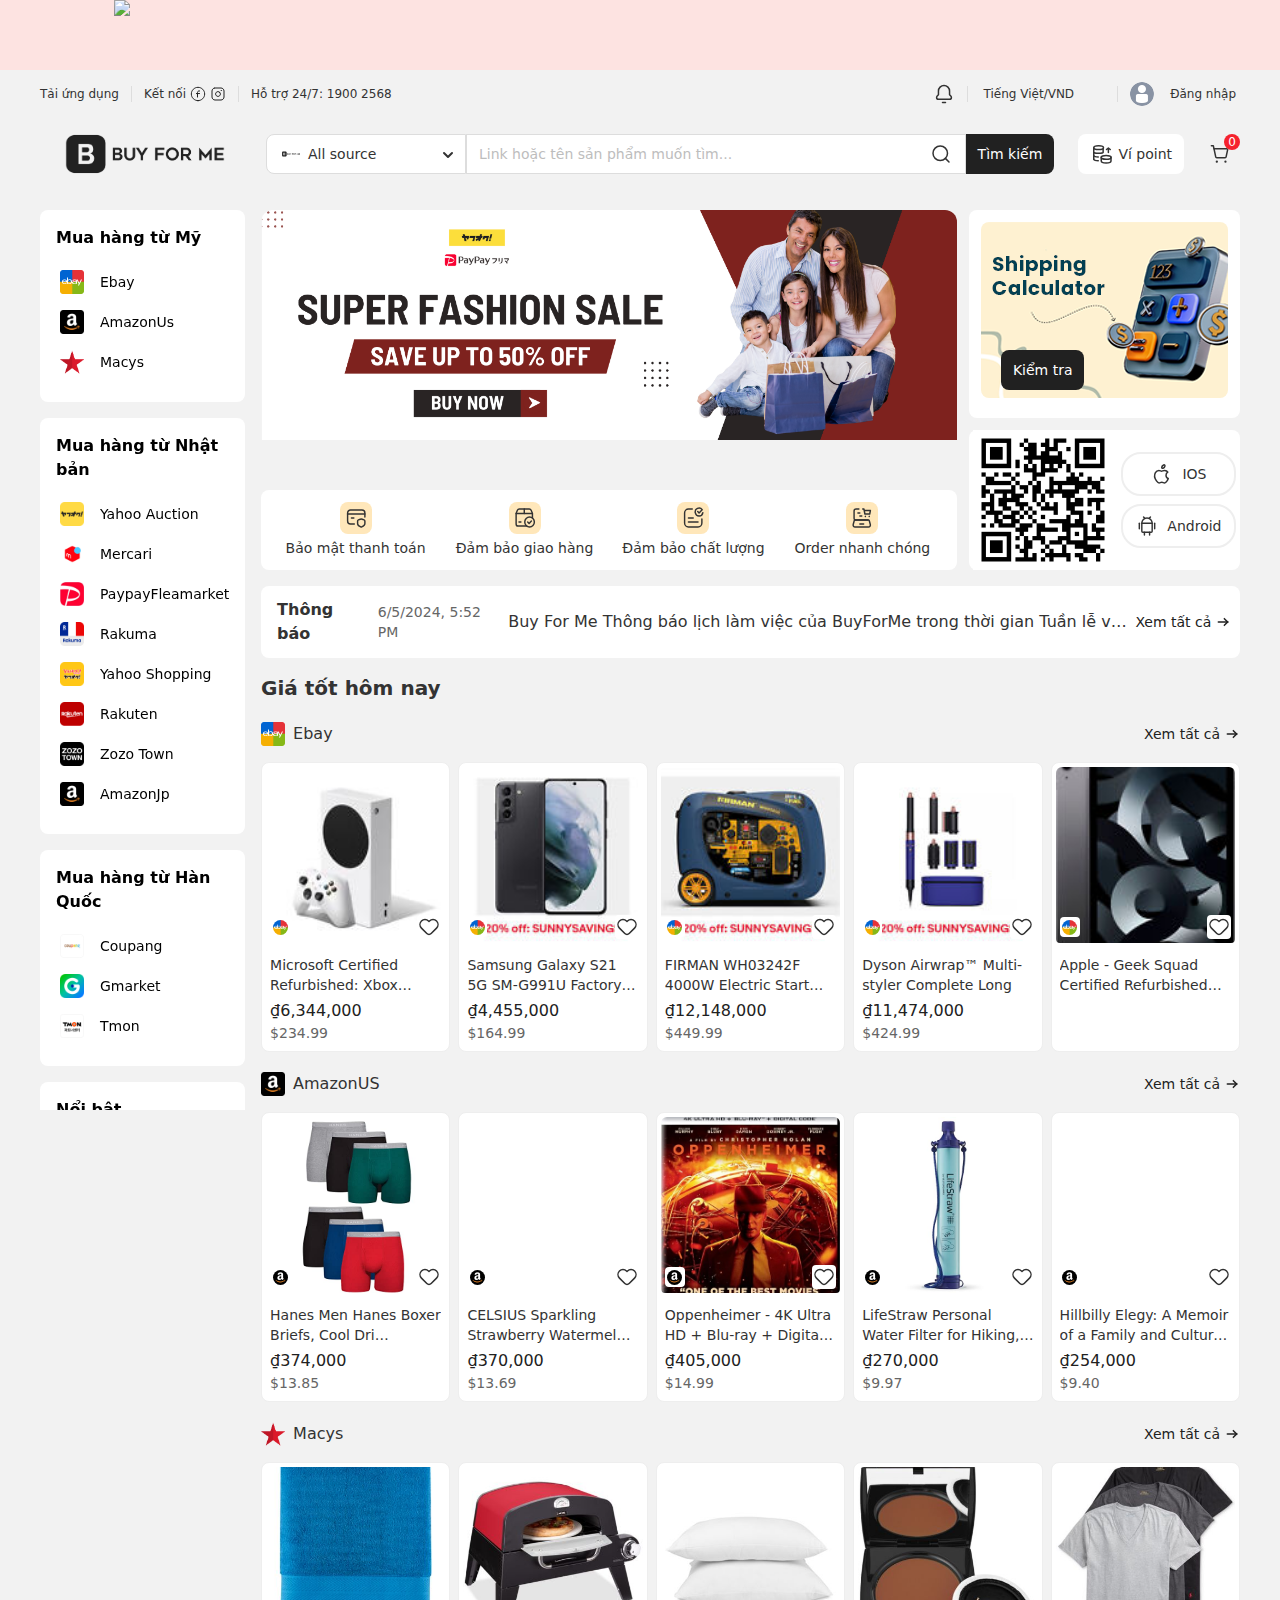
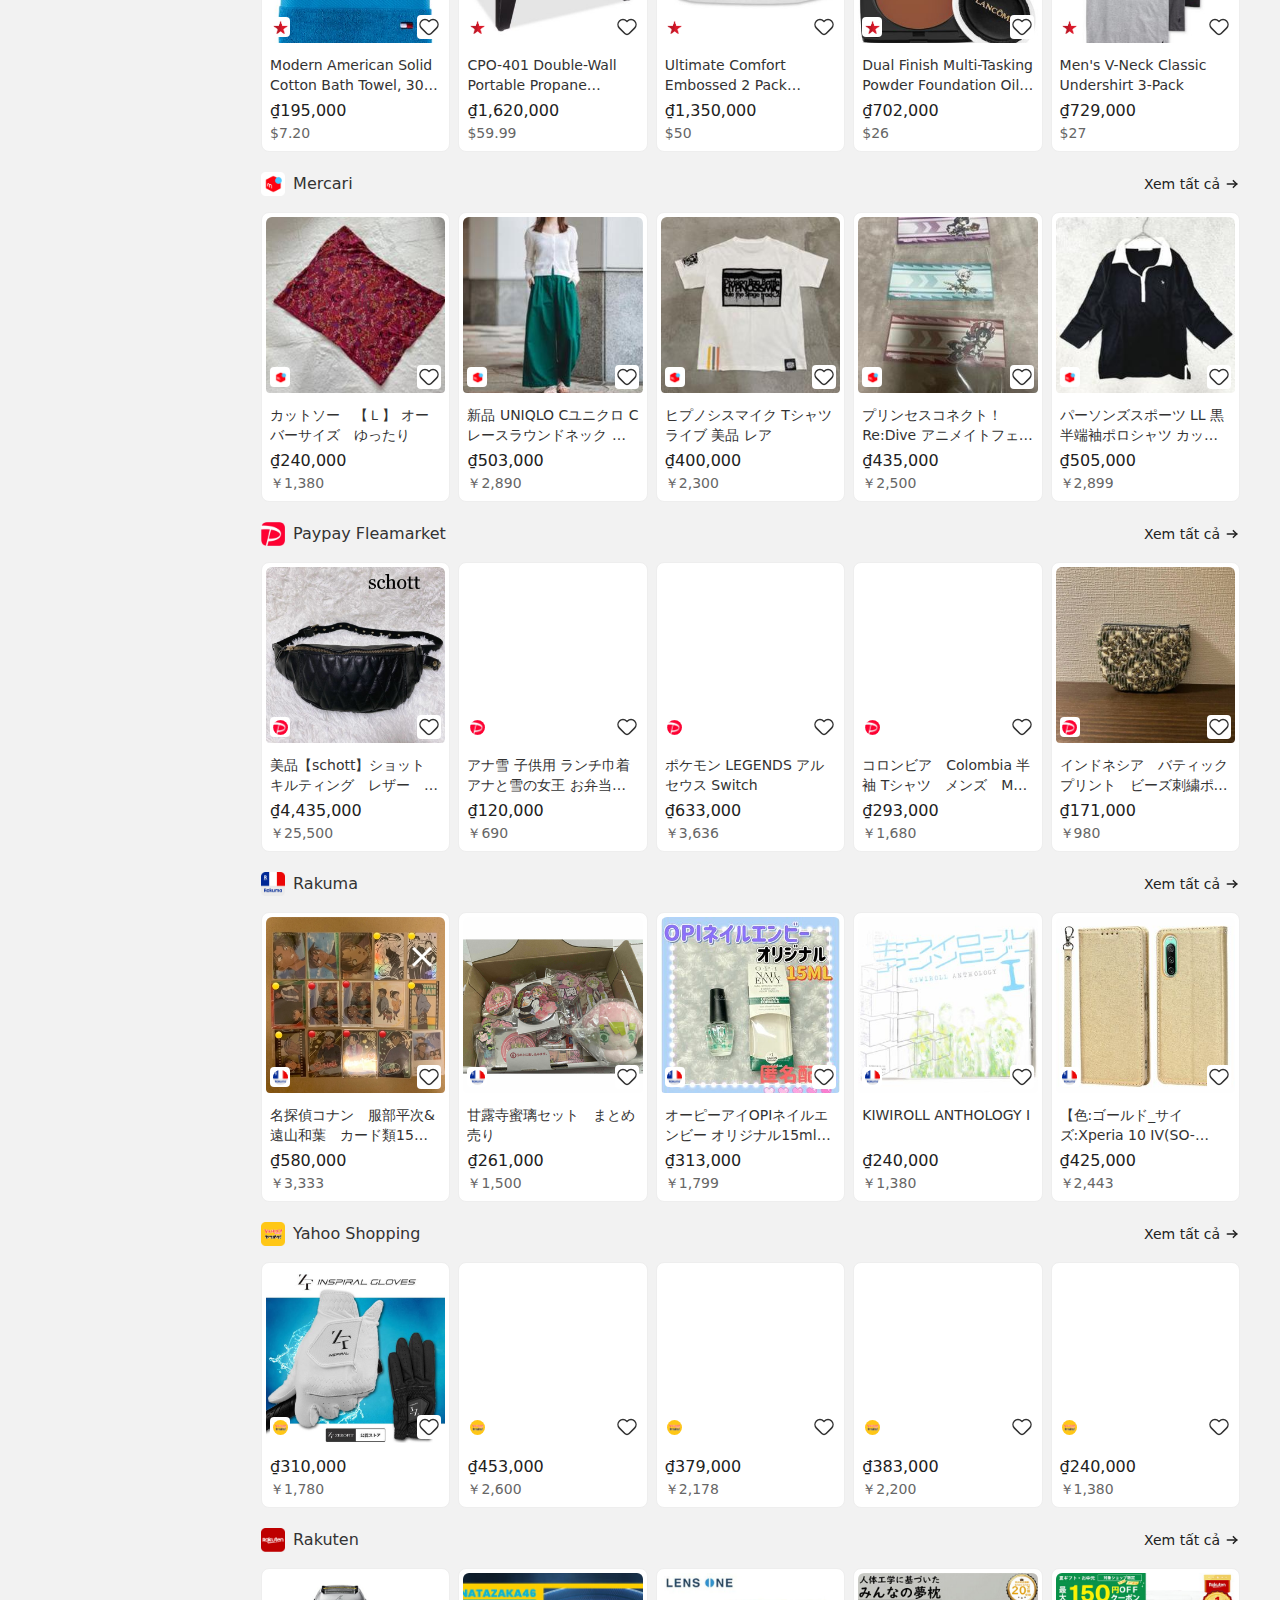
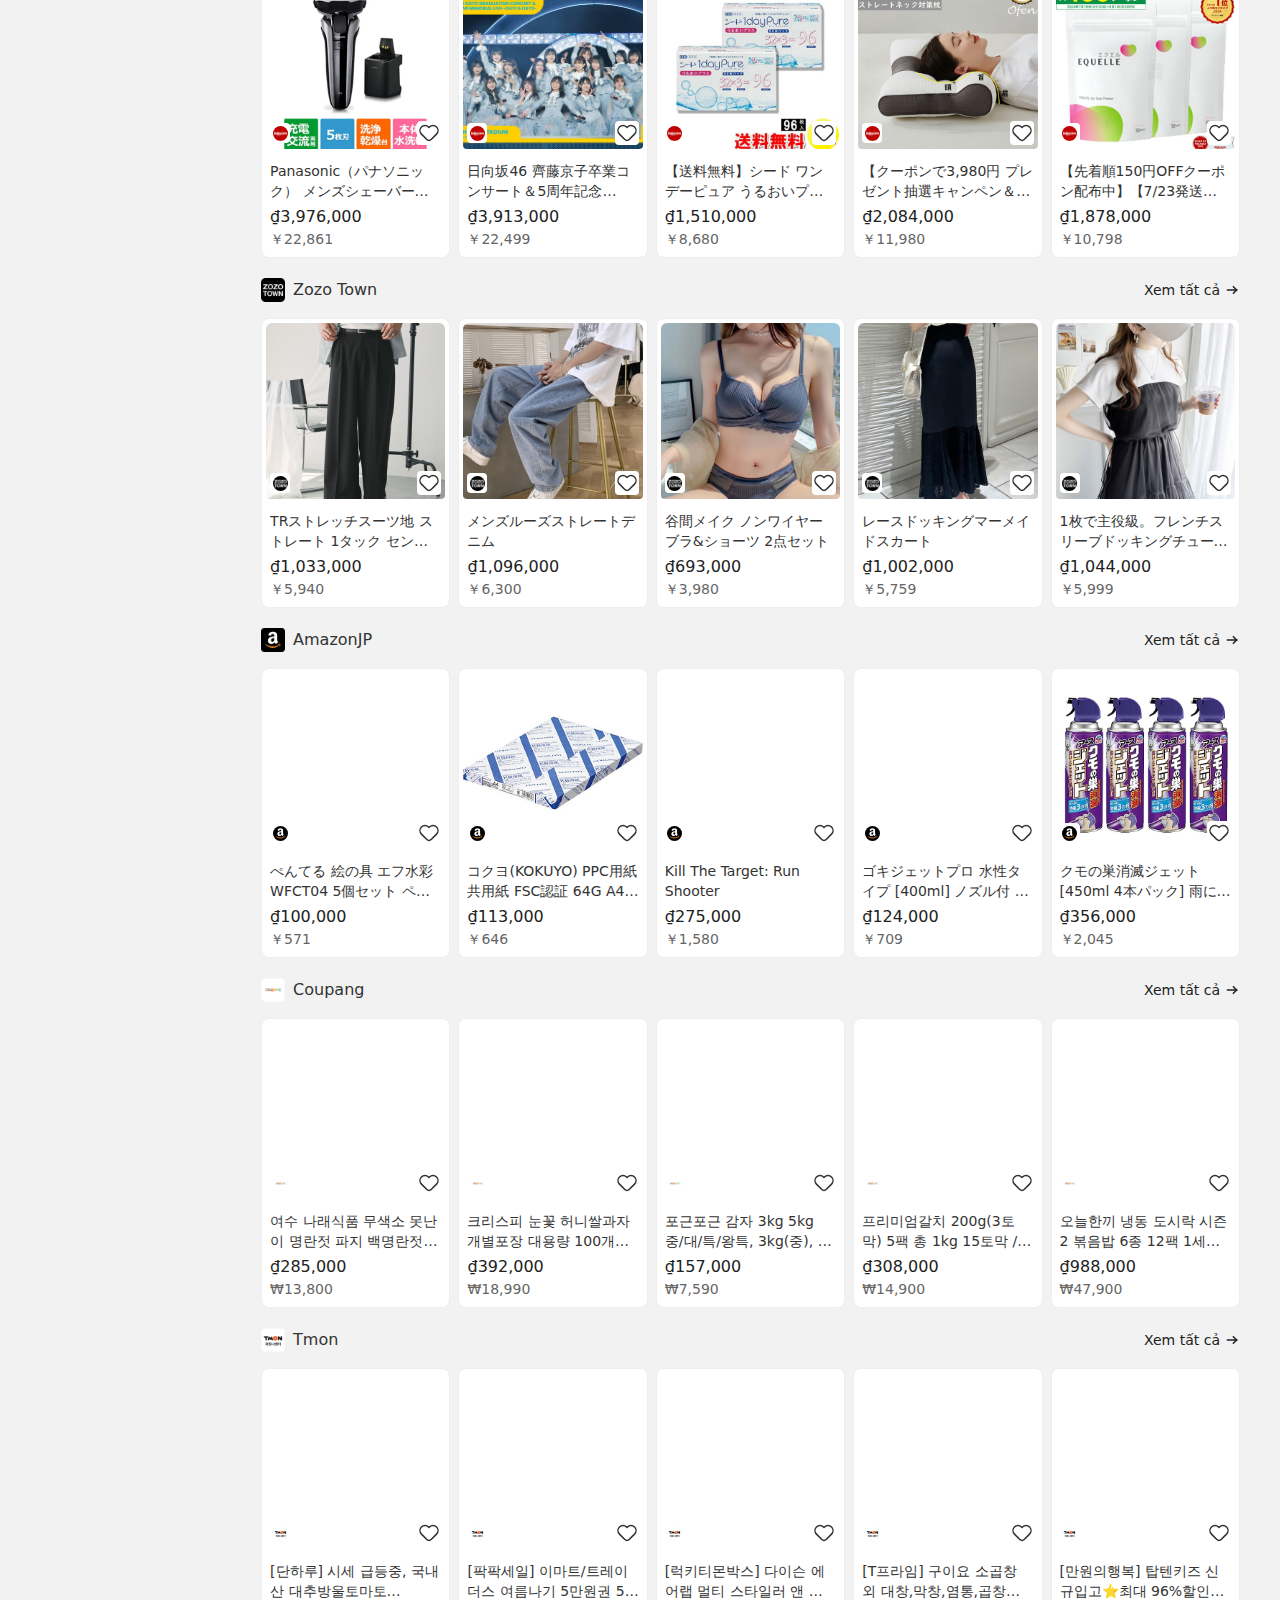
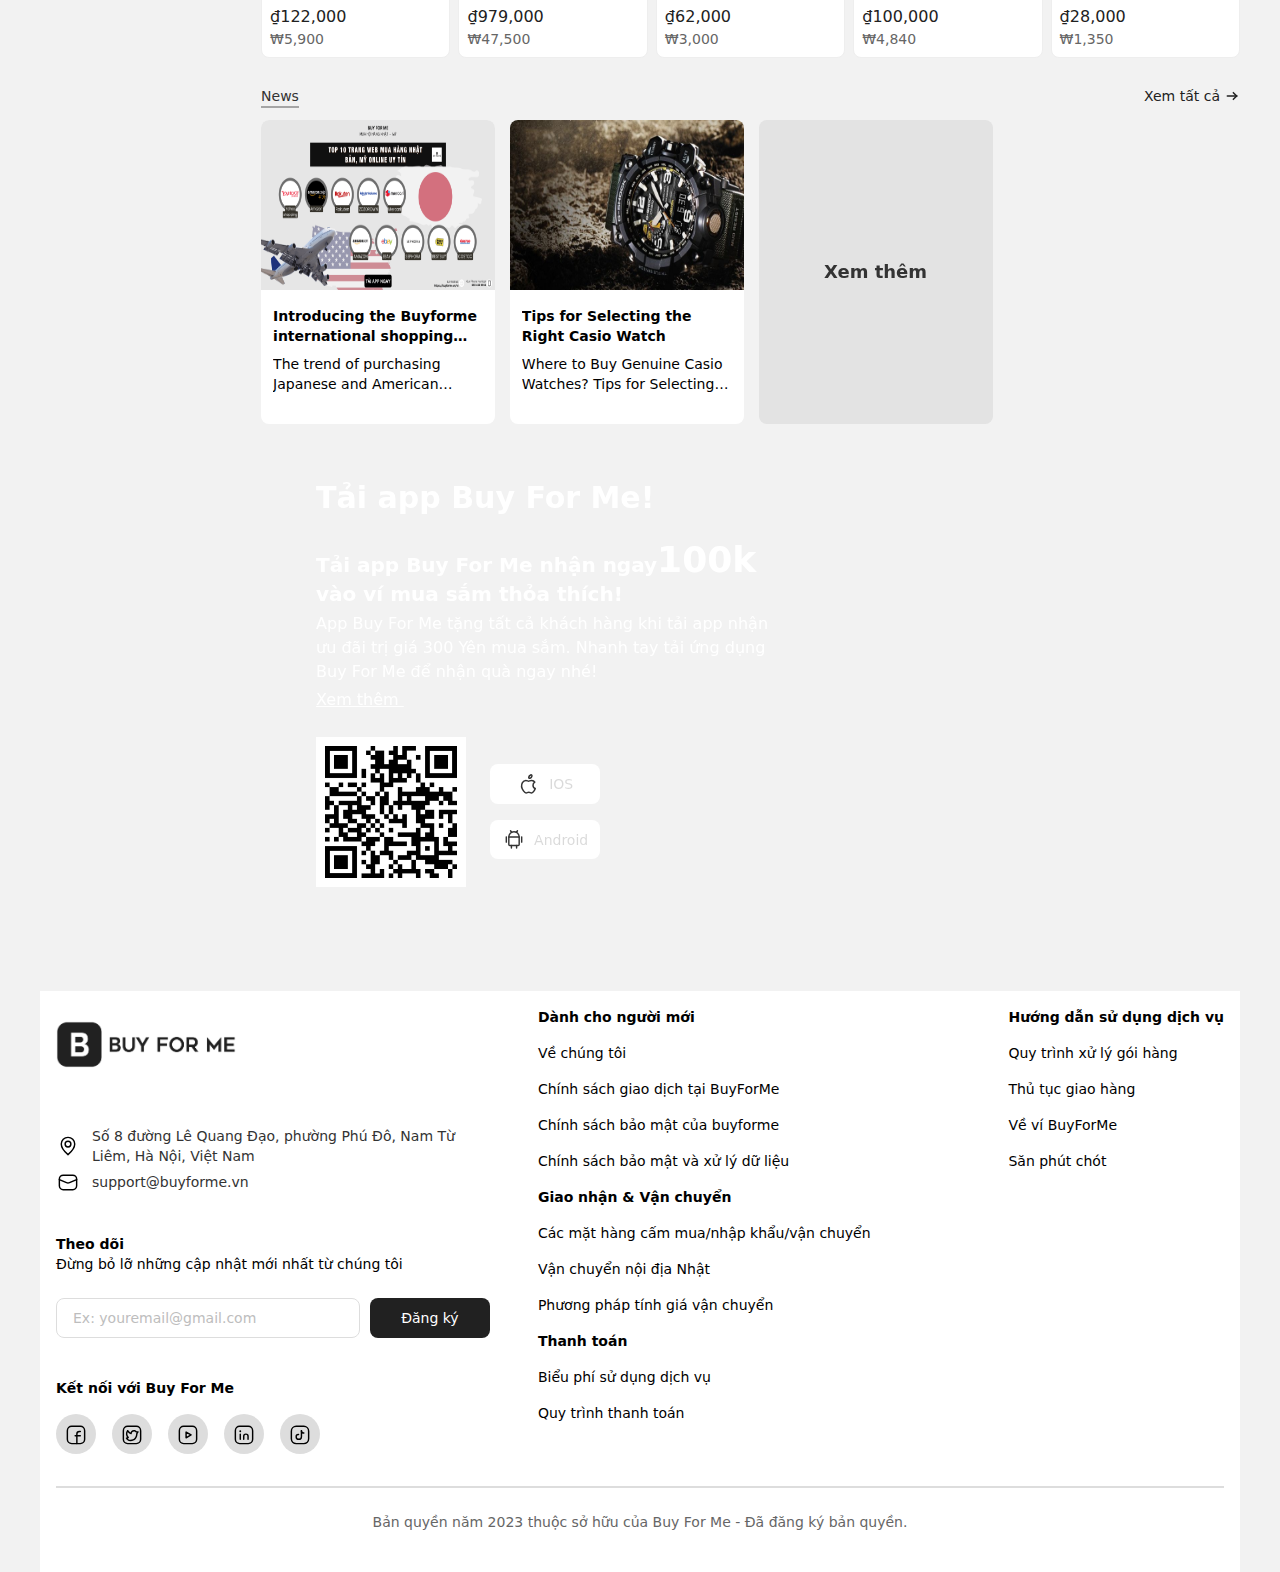
==== commit ea70db99: "v6" ====
--- a/index.html
+++ b/index.html
@@ -179,12 +179,14 @@
                            </div>
                            <div class="ml-4">
                               <div class="relative">
-                                 <button id="cart-id" type="button" class="peer relative size-10 rounded-lg transition-[background-color] hover:bg-ic-ink-2s cart-cn">
-                                    <img class="inline-block" width="24" height="24" src="./assets/icon/Basket.svg">
-                                    <div class="absolute right-0 top-0 flex size-4 items-center justify-center rounded-full bg-ic-red-6s">
-                                       <p class="text-xs font-medium leading-[16px] text-ic-white-6s">0</p>
-                                    </div>
-                                 </button>
+                                 <a href="./login/Buy For MeLogin.html">
+                                    <button id="cart-id" type="button" class="peer relative size-10 rounded-lg transition-[background-color] hover:bg-ic-ink-2s cart-cn">
+                                       <img class="inline-block" width="24" height="24" src="./assets/icon/Basket.svg">
+                                       <div class="absolute right-0 top-0 flex size-4 items-center justify-center rounded-full bg-ic-red-6s">
+                                          <p class="text-xs font-medium leading-[16px] text-ic-white-6s">0</p>
+                                       </div>
+                                    </button>
+                                 </a>
                                  <div class="peer absolute top-full h-1 w-full"></div>
                                  <div class="absolute right-0 mt-1 hidden peer-hover:block hover:block z-[9999] w-[375px] bg-ic-white-6s rounded-lg border border-ic-light shadow-dropdown">
                                     <div class="flex items-center justify-center p-4">
